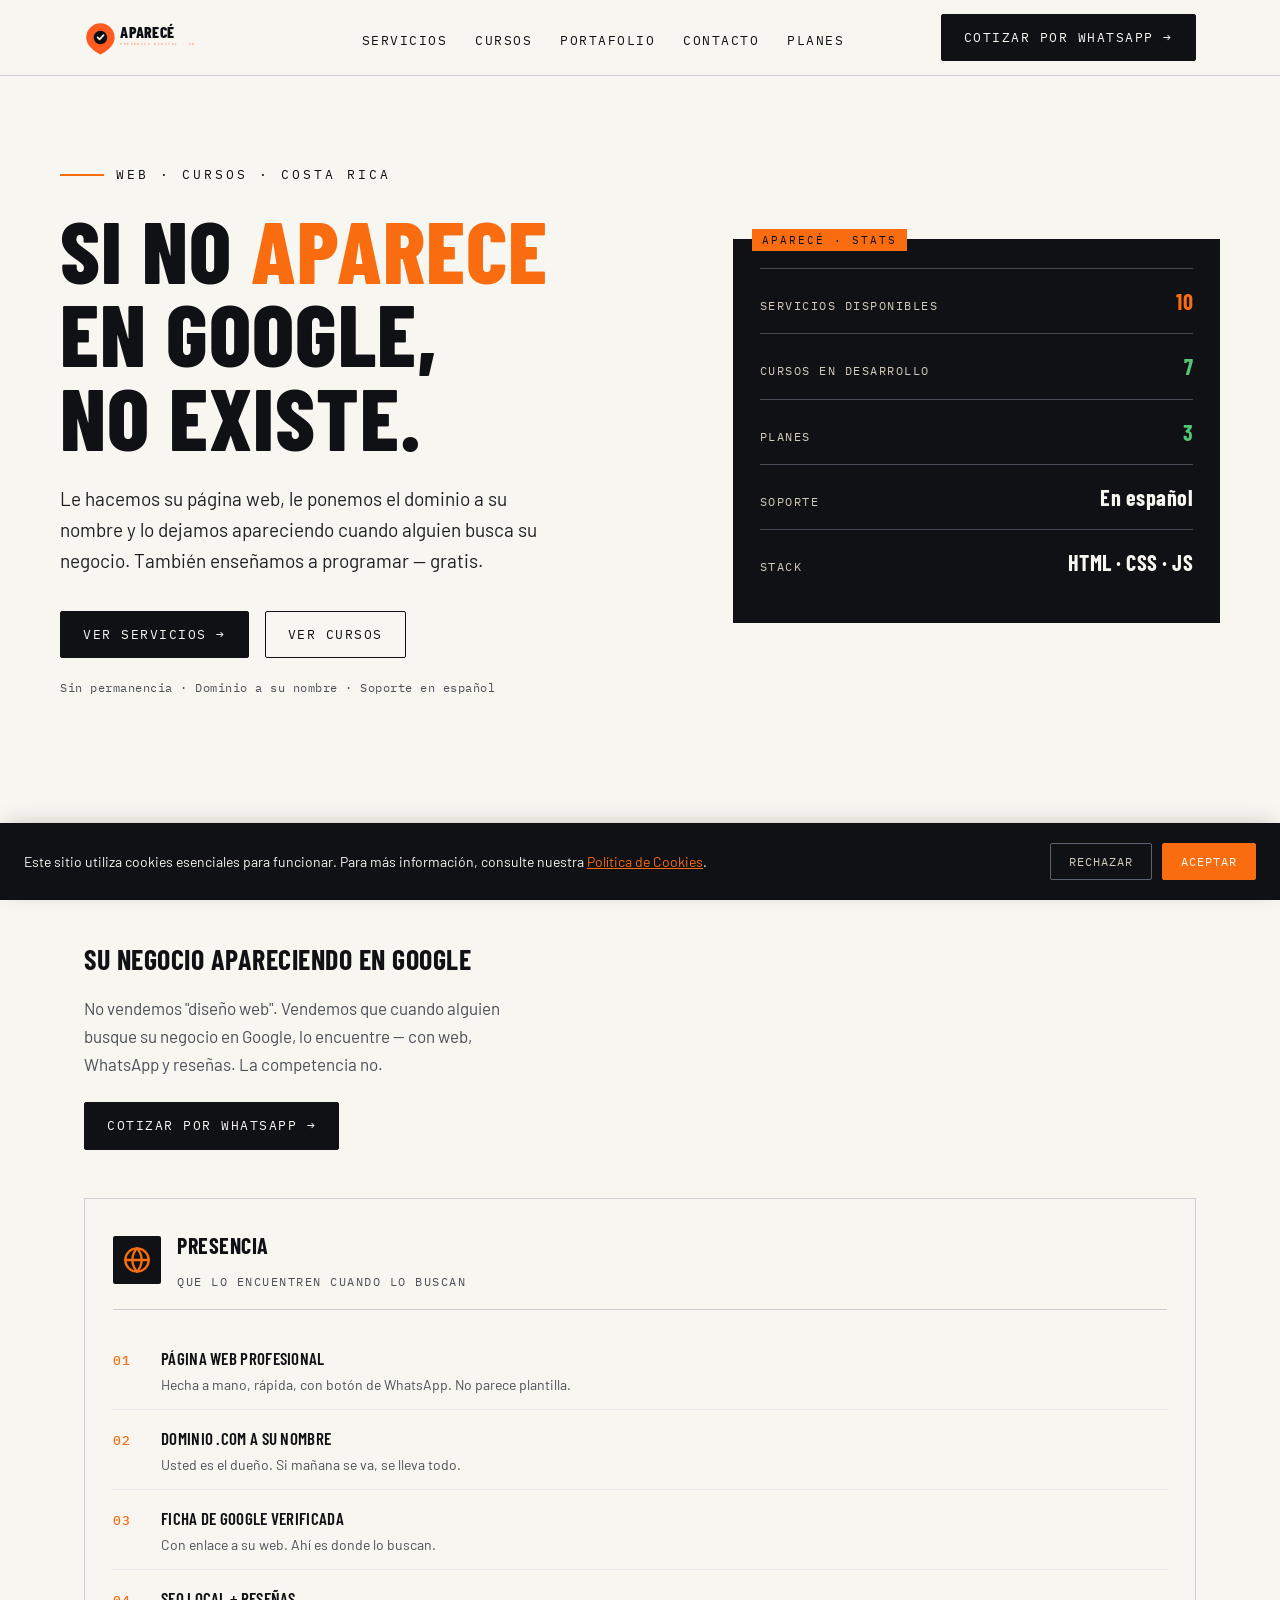
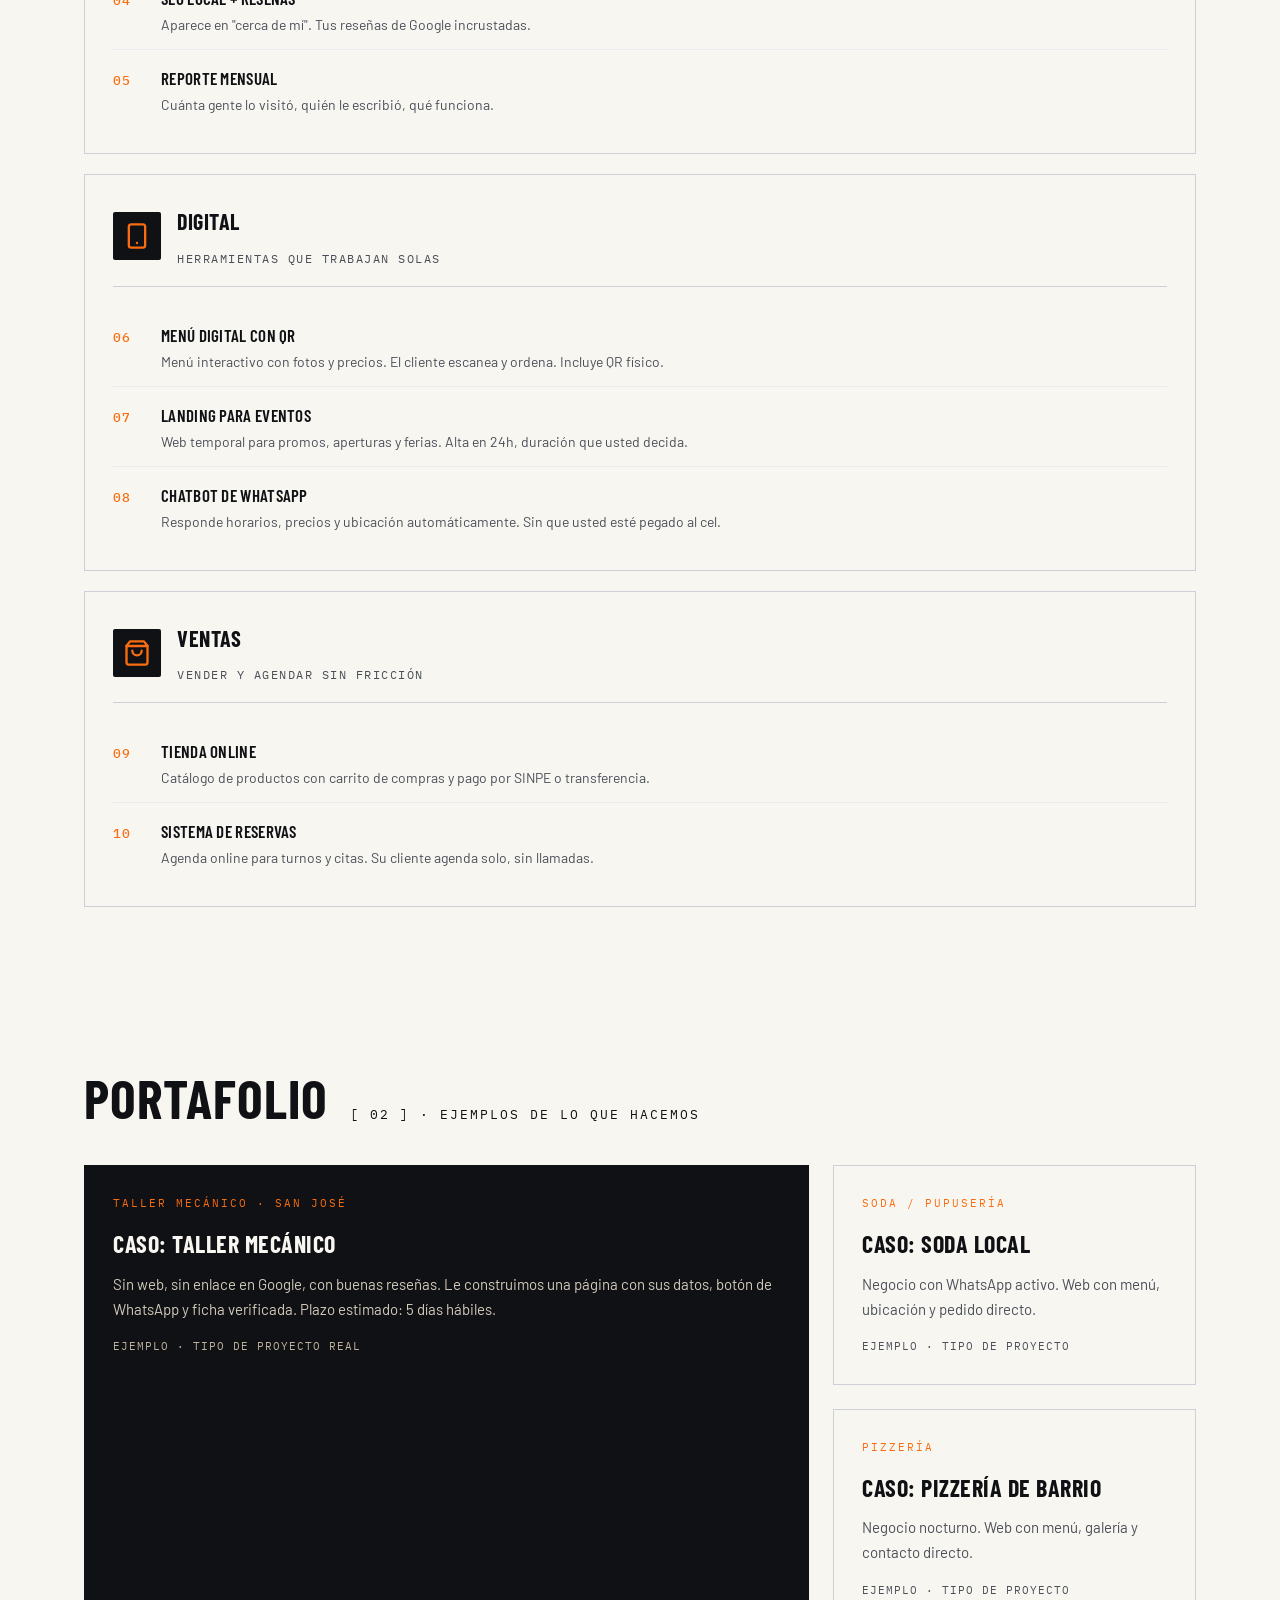
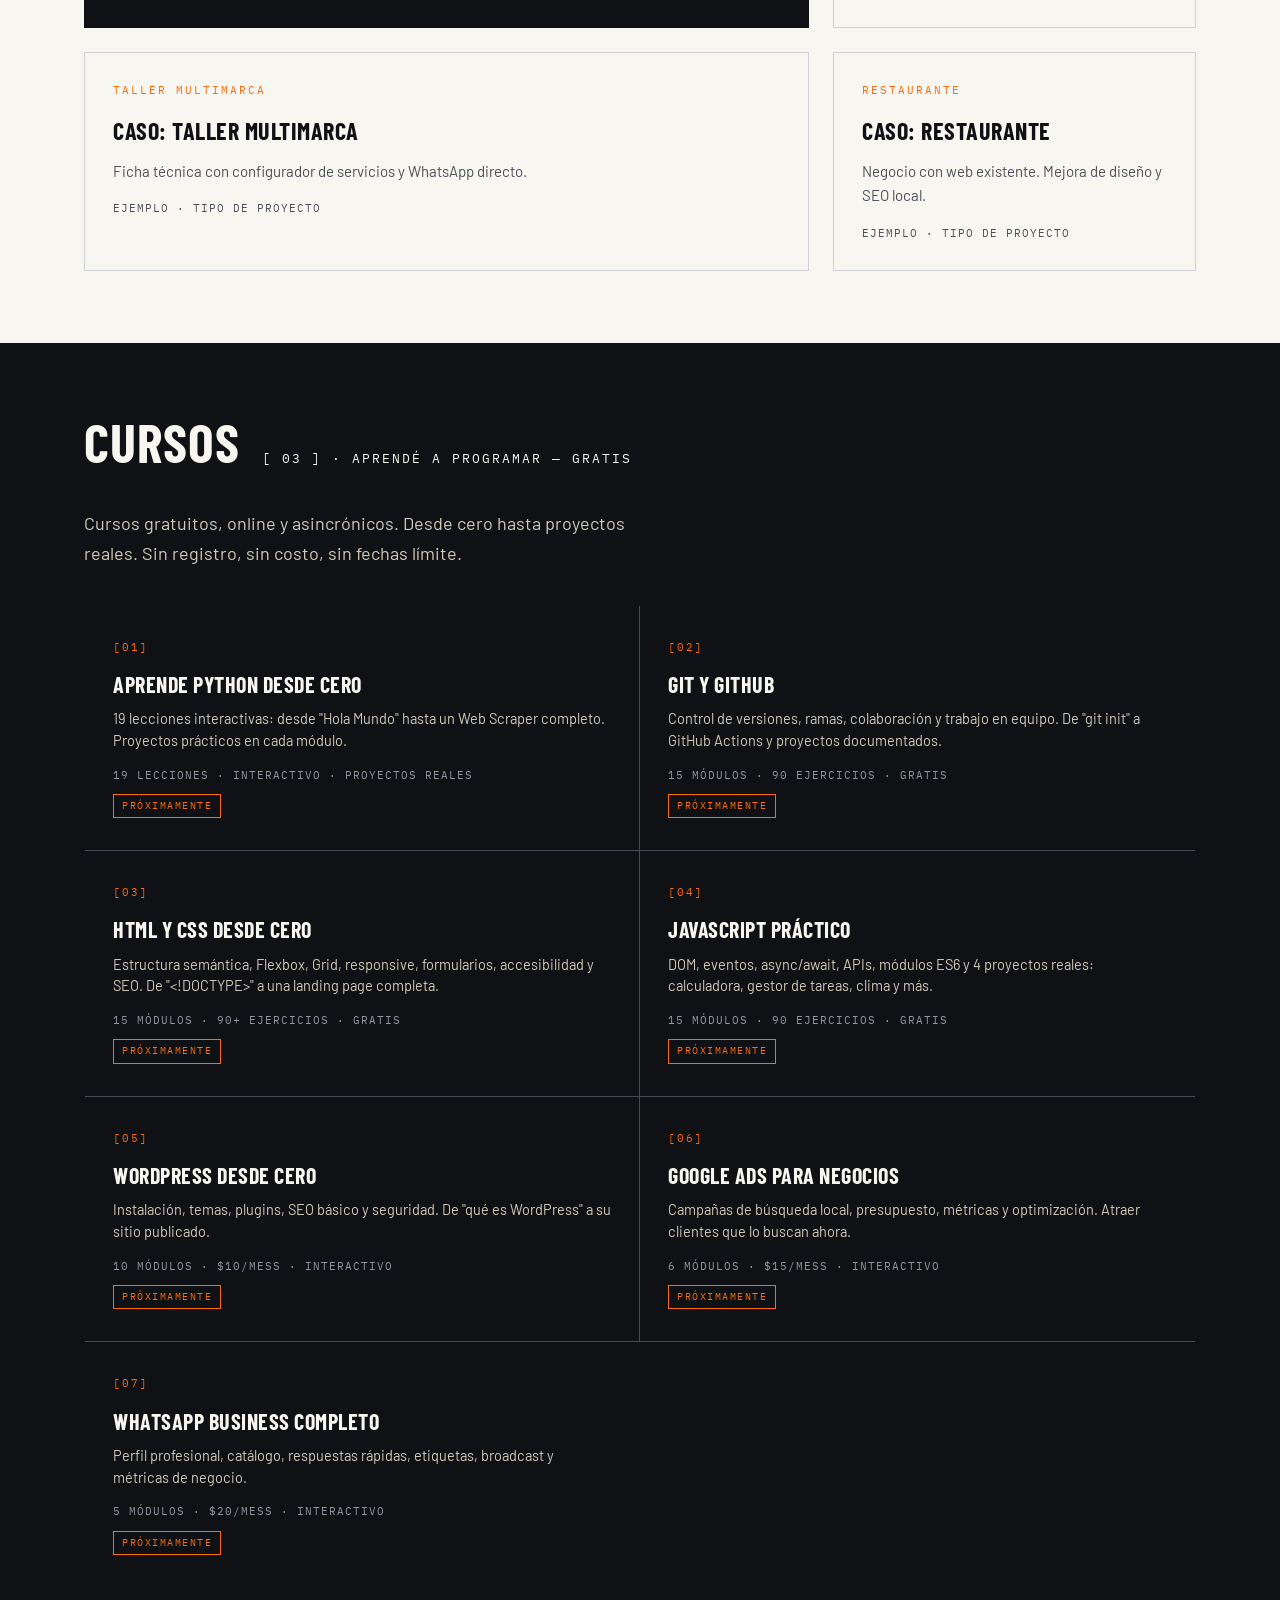
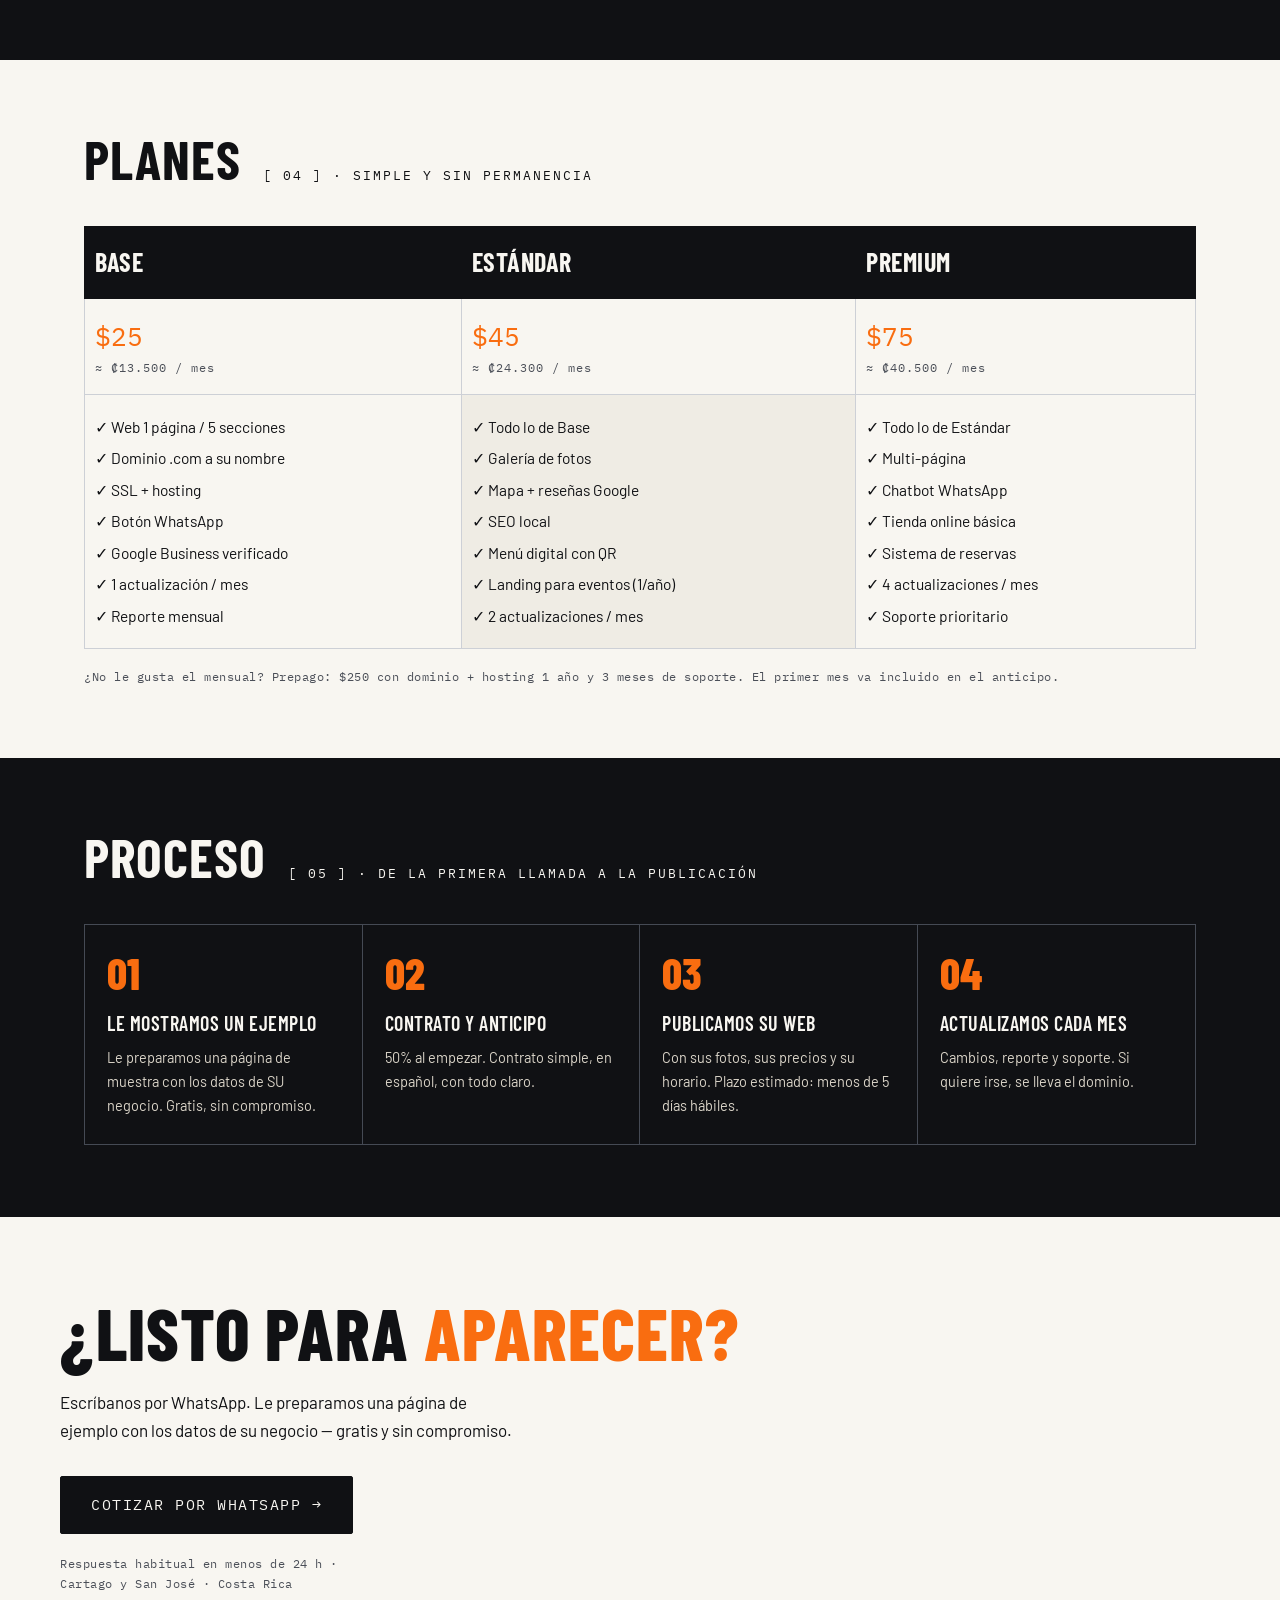
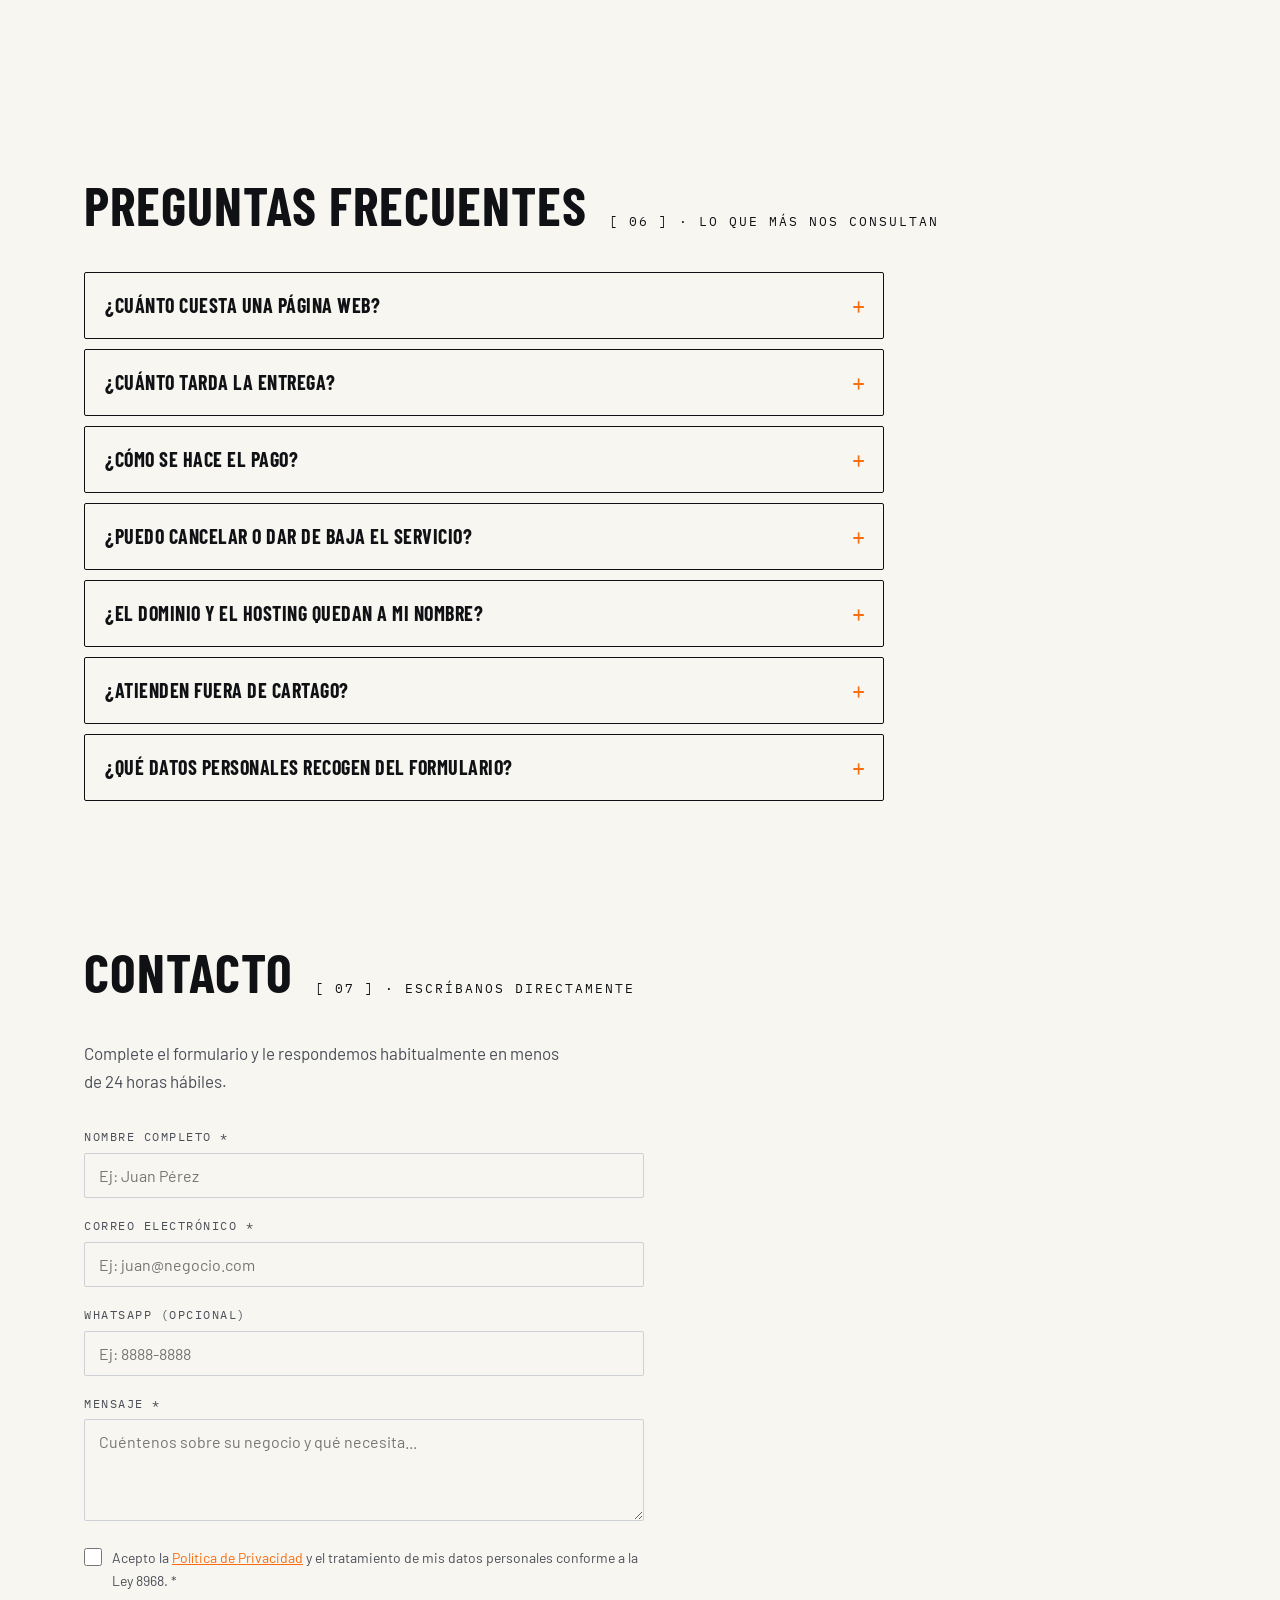
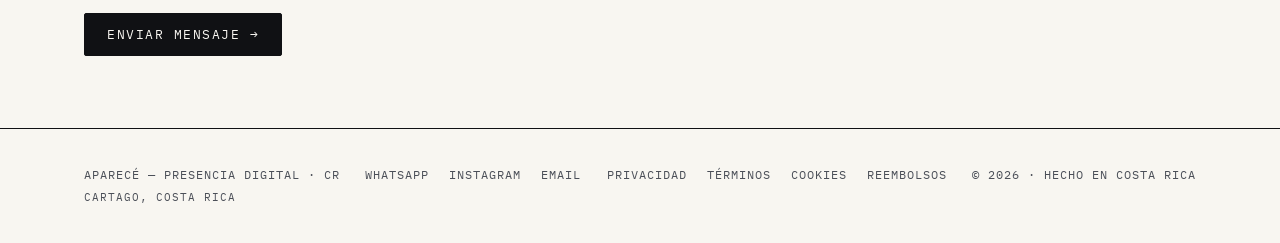
==== index.html @ 982fe3e5 "feat: fondos animados ShapeWaves (WebGPU) con texto de marca en hero, cursos y proceso" ====
<!DOCTYPE html>
<html lang="es">
<head>
  <meta charset="UTF-8">
  <meta name="viewport" content="width=device-width, initial-scale=1.0">
  <title>APARECÉ — Presencia Digital y Cursos · Costa Rica</title>

  <!-- SEO -->
  <meta name="description" content="Páginas web para negocios de Costa Rica y cursos gratuitos de programación. Si no aparece en Google, no existe.">
  <meta name="theme-color" content="#F6F1E7">
  <meta name="robots" content="index, follow">
  <link rel="canonical" href="https://sotonavarrojosue-creator.github.io/aparece-web/">

  <!-- Open Graph -->
  <meta property="og:type" content="website">
  <meta property="og:title" content="APARECÉ — Presencia Digital y Cursos · Costa Rica">
  <meta property="og:description" content="Páginas web para negocios de Costa Rica y cursos gratuitos de programación. Si no aparece en Google, no existe.">
  <meta property="og:url" content="https://sotonavarrojosue-creator.github.io/aparece-web/">
  <meta property="og:image" content="https://sotonavarrojosue-creator.github.io/aparece-web/img/og-image.png">
  <meta property="og:locale" content="es_CR">
  <meta property="og:site_name" content="APARECÉ">

  <!-- Twitter Card -->
  <meta name="twitter:card" content="summary_large_image">
  <meta name="twitter:site" content="@aparece_cr">
  <meta name="twitter:creator" content="@aparece_cr">
  <meta name="twitter:title" content="APARECÉ — Presencia Digital y Cursos · Costa Rica">
  <meta name="twitter:description" content="Páginas web para negocios de Costa Rica y cursos gratuitos de programación.">
  <meta name="twitter:image" content="https://sotonavarrojosue-creator.github.io/aparece-web/img/og-image.png">

  <!-- Favicon -->
  <link rel="icon" href="data:image/svg+xml,%3Csvg xmlns='http://www.w3.org/2000/svg' viewBox='0 0 64 64'%3E%3Cpath d='M32 2 C14.3 2 0 16.3 0 32 C0 56 32 62 32 62 C32 62 64 56 64 32 C64 16.3 49.7 2 32 2 Z' fill='%23FF5A1F'/%3E%3Ccircle cx='32' cy='32' r='16' fill='%230B0F14'/%3E%3Cpath d='M25 32 L30 37 L39 27' stroke='%23F6F1E7' stroke-width='4' fill='none' stroke-linecap='round' stroke-linejoin='round'/%3E%3C/svg%3E">

  <!-- Google Fonts -->
  <link rel="preconnect" href="https://fonts.googleapis.com">
  <link rel="preconnect" href="https://fonts.gstatic.com" crossorigin>
  <link href="https://fonts.googleapis.com/css2?family=Barlow+Condensed:wght@600;700;800&family=Barlow:wght@400;500;600&family=IBM+Plex+Mono:wght@400;500&display=swap" rel="stylesheet" media="print" onload="this.media='all'">

  <!-- Stylesheets -->
  <link rel="stylesheet" href="css/styles.css">
  <link rel="stylesheet" href="css/responsive.css">
  <link rel="stylesheet" href="css/shape-waves.css">
  <script type="importmap">
  {
    "imports": {
      "react": "https://esm.sh/react@18.3.1",
      "react/jsx-runtime": "https://esm.sh/react@18.3.1/jsx-runtime",
      "react-dom": "https://esm.sh/react-dom@18.3.1?external=react",
      "react-dom/client": "https://esm.sh/react-dom@18.3.1/client?external=react",
      "vgpu": "https://esm.sh/vgpu@0.5.0"
    }
  }
  </script>

  <!-- JSON-LD Structured Data -->
  <script type="application/ld+json">
  {
    "@context": "https://schema.org",
    "@type": "LocalBusiness",
    "name": "APARECÉ",
    "description": "Presencia digital para negocios de Costa Rica — páginas web, dominios, Google Business y cursos gratuitos de programación.",
    "url": "https://sotonavarrojosue-creator.github.io/aparece-web/",
    "telephone": "+50672169369",
    "email": "aparece.cr@gmail.com",
    "address": {
      "@type": "PostalAddress",
      "addressLocality": "Cartago",
      "addressRegion": "Cartago",
      "addressCountry": "CR"
    },
    "geo": {
      "@type": "GeoCoordinates",
      "latitude": 9.8642,
      "longitude": -83.9187
    },
    "areaServed": {
      "@type": "Country",
      "name": "Costa Rica"
    },
    "priceRange": "$25-$75",
    "sameAs": [
      "https://www.instagram.com/aparece_cr"
    ]
  }
  </script>
  <script type="application/ld+json">
  {
    "@context": "https://schema.org",
    "@type": "FAQPage",
    "mainEntity": [
      {
        "@type": "Question",
        "name": "¿Cuánto cuesta una página web?",
        "acceptedAnswer": { "@type": "Answer", "text": "Desde $25 (≈ ₡13.500) al mes en el plan Base. No hay costo de instalación ni permanencia." }
      },
      {
        "@type": "Question",
        "name": "¿Cuánto tarda la entrega?",
        "acceptedAnswer": { "@type": "Answer", "text": "El plazo estimado es de menos de 5 días hábiles desde que recibimos todo el contenido. El plazo final se acuerda por escrito en el contrato." }
      },
      {
        "@type": "Question",
        "name": "¿Cómo se hace el pago?",
        "acceptedAnswer": { "@type": "Answer", "text": "Anticipo del 50% al empezar y el resto al publicar. Aceptamos transferencia y SINPE Móvil." }
      },
      {
        "@type": "Question",
        "name": "¿Puedo cancelar o dar de baja el servicio?",
        "acceptedAnswer": { "@type": "Answer", "text": "Sí. Puede cancelar avisando con 15 días de anticipación. Si cancela dentro de los primeros 3 días hábiles y no se ha empezado el trabajo, no se cobra nada." }
      },
      {
        "@type": "Question",
        "name": "¿El dominio y el hosting quedan a mi nombre?",
        "acceptedAnswer": { "@type": "Answer", "text": "Sí. El dominio se registra a su nombre. Si cancela, se lleva el dominio con usted." }
      },
      {
        "@type": "Question",
        "name": "¿Atienden fuera de Cartago?",
        "acceptedAnswer": { "@type": "Answer", "text": "Sí. Trabajamos en toda Costa Rica de forma remota. Nos encontramos en Cartago y San José para reuniones presenciales." }
      },
      {
        "@type": "Question",
        "name": "¿Qué datos personales recogen del formulario?",
        "acceptedAnswer": { "@type": "Answer", "text": "Solo su nombre, correo y (opcionalmente) WhatsApp, para responderle. No compartimos sus datos con terceros." }
      }
    ]
  }
  </script>
</head>
<body id="top">

  <!-- Skip to content (accesibilidad) -->
  <a class="skip-link" href="#main-content">Saltar al contenido principal</a>

  <!-- Cookie Consent Banner -->
  <div class="cookie-banner" id="cookie-banner" role="dialog" aria-label="Aviso de cookies" hidden>
    <p>Este sitio utiliza cookies esenciales para funcionar. Para más información, consulte nuestra <a href="pages/cookie-policy.html">Política de Cookies</a>.</p>
    <div class="cookie-actions">
      <button class="cookie-btn reject" id="cookie-reject">Rechazar</button>
      <button class="cookie-btn accept" id="cookie-accept">Aceptar</button>
    </div>
  </div>

  <!-- ============================================================
       HEADER
       ============================================================ -->
  <header>
    <div class="wrap nav">
      <a class="brand" href="#top" aria-label="APARECÉ — inicio">
        <svg viewBox="0 0 640 120" role="img" aria-label="APARECÉ">
          <g transform="translate(8,8)">
            <path d="M50 0 C22.4 0 0 22.4 0 50 C0 87.5 50 110 50 110 C50 110 100 87.5 100 50 C100 22.4 77.6 0 50 0 Z" fill="#FF5A1F"/>
            <circle cx="50" cy="50" r="24" fill="#0B0F14"/>
            <path d="M40 50 L47 57 L61 42" stroke="#F6F1E7" stroke-width="6" fill="none" stroke-linecap="round" stroke-linejoin="round"/>
          </g>
          <text x="128" y="60" font-family="'Barlow Condensed','Arial Narrow',sans-serif" font-weight="800" font-size="56" letter-spacing="1" fill="#0B0F14">APARECÉ</text>
          <text x="128" y="84" font-family="'IBM Plex Mono',monospace" font-size="12" letter-spacing="5" fill="#FF5A1F">PRESENCIA DIGITAL · CR</text>
        </svg>
      </a>

      <!-- Hamburger (móvil) -->
      <button class="hamburger" aria-label="Abrir menú" aria-expanded="false">
        <span></span><span></span><span></span>
      </button>

      <nav aria-label="Principal">
        <ul class="nav-links">
          <li><a href="#servicios">Servicios</a></li>
          <li><a href="#cursos">Cursos</a></li>
          <li><a href="#portafolio">Portafolio</a></li>
          <li><a href="#contacto">Contacto</a></li>
          <li><a href="#planes">Planes</a></li>
        </ul>
      </nav>
      <a class="btn" href="https://wa.me/50672169369?text=Hola%2C%20quiero%20informaci%C3%B3n%20sobre%20los%20servicios%20de%20APAREC%C3%89">Cotizar por WhatsApp →</a>
    </div>
  </header>

  <main id="main-content">

    <!-- ============================================================
         HERO
         ============================================================ -->
    <section class="hero wrap">
      <div class="sw-bg" data-shape-waves data-text="APARECÉ" data-theme="light" aria-hidden="true"></div>
      <div class="hero-grid">
        <div>
          <div class="kicker">
            <span class="kicker-line"></span>
            <span class="mono kicker-txt">WEB · CURSOS · COSTA RICA</span>
          </div>
          <h1 class="reveal">Si no <em>aparece</em> en Google, no existe.</h1>
          <p class="lead rise d-1">Le hacemos su página web, le ponemos el dominio a su nombre y lo dejamos apareciendo cuando alguien busca su negocio. También enseñamos a programar — gratis.</p>
          <div class="hero-ctas rise d-2">
            <a class="btn" href="#servicios">Ver servicios →</a>
            <a class="btn ghost" href="#cursos">Ver cursos</a>
          </div>
          <p class="hero-note rise d-3">Sin permanencia · Dominio a su nombre · Soporte en español</p>
        </div>
        <aside class="panel slide-in d-2" aria-label="Datos de APARECÉ">
          <div class="panel-row">
            <span>Servicios disponibles</span>
            <span class="accent">10</span>
          </div>
          <div class="panel-row">
            <span>Cursos en desarrollo</span>
            <span class="ok">7</span>
          </div>
          <div class="panel-row">
            <span>Planes</span>
            <span class="ok">3</span>
          </div>
          <div class="panel-row">
            <span>Soporte</span>
            <span>En español</span>
          </div>
          <div class="panel-row">
            <span>Stack</span>
            <span>HTML · CSS · JS</span>
          </div>
        </aside>
      </div>
    </section>

    <!-- ============================================================
         SERVICIOS
         ============================================================ -->
    <section class="sec" id="servicios">
      <div class="wrap">
        <div class="sec-head" data-reveal>
          <h2>Servicios</h2>
          <span class="mono">[ 01 ] · PRESENCIA DIGITAL PARA NEGOCIOS</span>
        </div>
        <div class="svc-intro" data-reveal>
          <h3>Su negocio apareciendo en Google</h3>
          <p>No vendemos "diseño web". Vendemos que cuando alguien busque su negocio en Google, lo encuentre — con web, WhatsApp y reseñas. La competencia no.</p>
          <a class="btn svc-cta" href="https://wa.me/50672169369?text=Hola%2C%20quiero%20una%20p%C3%A1gina%20web%20para%20mi%20negocio">Cotizar por WhatsApp →</a>
        </div>

        <!-- Categoría: Presencia -->
        <div class="svc-cat" data-reveal style="--rd:.08s">
          <div class="svc-cat-head">
            <span class="svc-cat-icon">
              <svg width="28" height="28" viewBox="0 0 24 24" fill="none" stroke="currentColor" stroke-width="2" stroke-linecap="round" stroke-linejoin="round"><circle cx="12" cy="12" r="10"/><path d="M2 12h20"/><path d="M12 2a15.3 15.3 0 0 1 4 10 15.3 15.3 0 0 1-4 10 15.3 15.3 0 0 1-4-10 15.3 15.3 0 0 1 4-10z"/></svg>
            </span>
            <div>
              <h4>Presencia</h4>
              <span class="svc-cat-desc">Que lo encuentren cuando lo buscan</span>
            </div>
          </div>
          <div class="svc-cat-items">
            <div class="svc-item">
              <span class="svc-item-num">01</span>
              <div>
                <h5>Página web profesional</h5>
                <p>Hecha a mano, rápida, con botón de WhatsApp. No parece plantilla.</p>
              </div>
            </div>
            <div class="svc-item">
              <span class="svc-item-num">02</span>
              <div>
                <h5>Dominio .com a su nombre</h5>
                <p>Usted es el dueño. Si mañana se va, se lleva todo.</p>
              </div>
            </div>
            <div class="svc-item">
              <span class="svc-item-num">03</span>
              <div>
                <h5>Ficha de Google verificada</h5>
                <p>Con enlace a su web. Ahí es donde lo buscan.</p>
              </div>
            </div>
            <div class="svc-item">
              <span class="svc-item-num">04</span>
              <div>
                <h5>SEO local + reseñas</h5>
                <p>Aparece en "cerca de mí". Tus reseñas de Google incrustadas.</p>
              </div>
            </div>
            <div class="svc-item">
              <span class="svc-item-num">05</span>
              <div>
                <h5>Reporte mensual</h5>
                <p>Cuánta gente lo visitó, quién le escribió, qué funciona.</p>
              </div>
            </div>
          </div>
        </div>

        <!-- Categoría: Digital -->
        <div class="svc-cat" data-reveal style="--rd:.16s">
          <div class="svc-cat-head">
            <span class="svc-cat-icon">
              <svg width="28" height="28" viewBox="0 0 24 24" fill="none" stroke="currentColor" stroke-width="2" stroke-linecap="round" stroke-linejoin="round"><rect x="5" y="2" width="14" height="20" rx="2" ry="2"/><path d="M12 18h.01"/></svg>
            </span>
            <div>
              <h4>Digital</h4>
              <span class="svc-cat-desc">Herramientas que trabajan solas</span>
            </div>
          </div>
          <div class="svc-cat-items">
            <div class="svc-item">
              <span class="svc-item-num">06</span>
              <div>
                <h5>Menú digital con QR</h5>
                <p>Menú interactivo con fotos y precios. El cliente escanea y ordena. Incluye QR físico.</p>
              </div>
            </div>
            <div class="svc-item">
              <span class="svc-item-num">07</span>
              <div>
                <h5>Landing para eventos</h5>
                <p>Web temporal para promos, aperturas y ferias. Alta en 24h, duración que usted decida.</p>
              </div>
            </div>
            <div class="svc-item">
              <span class="svc-item-num">08</span>
              <div>
                <h5>Chatbot de WhatsApp</h5>
                <p>Responde horarios, precios y ubicación automáticamente. Sin que usted esté pegado al cel.</p>
              </div>
            </div>
          </div>
        </div>

        <!-- Categoría: Ventas -->
        <div class="svc-cat" data-reveal style="--rd:.24s">
          <div class="svc-cat-head">
            <span class="svc-cat-icon">
              <svg width="28" height="28" viewBox="0 0 24 24" fill="none" stroke="currentColor" stroke-width="2" stroke-linecap="round" stroke-linejoin="round"><path d="M6 2L3 6v14a2 2 0 002 2h14a2 2 0 002-2V6l-3-4z"/><line x1="3" y1="6" x2="21" y2="6"/><path d="M16 10a4 4 0 01-8 0"/></svg>
            </span>
            <div>
              <h4>Ventas</h4>
              <span class="svc-cat-desc">Vender y agendar sin fricción</span>
            </div>
          </div>
          <div class="svc-cat-items">
            <div class="svc-item">
              <span class="svc-item-num">09</span>
              <div>
                <h5>Tienda online</h5>
                <p>Catálogo de productos con carrito de compras y pago por SINPE o transferencia.</p>
              </div>
            </div>
            <div class="svc-item">
              <span class="svc-item-num">10</span>
              <div>
                <h5>Sistema de reservas</h5>
                <p>Agenda online para turnos y citas. Su cliente agenda solo, sin llamadas.</p>
              </div>
            </div>
          </div>
        </div>

      </div>
    </section>

    <!-- ============================================================
         PORTAFOLIO
         ============================================================ -->
    <section class="sec" id="portafolio">
      <div class="wrap">
        <div class="sec-head" data-reveal>
          <h2>Portafolio</h2>
          <span class="mono">[ 02 ] · EJEMPLOS DE LO QUE HACEMOS</span>
        </div>
        <div class="portfolio-grid">
          <div class="port-card featured" data-reveal>
            <div class="tag">Taller mecánico · San José</div>
            <h3>Caso: Taller mecánico</h3>
            <p>Sin web, sin enlace en Google, con buenas reseñas. Le construimos una página con sus datos, botón de WhatsApp y ficha verificada. Plazo estimado: 5 días hábiles.</p>
            <div class="meta">EJEMPLO · TIPO DE PROYECTO REAL</div>
          </div>
          <div class="port-card" data-reveal style="--rd:.08s">
            <div class="tag">Soda / pupusería</div>
            <h3>Caso: Soda local</h3>
            <p>Negocio con WhatsApp activo. Web con menú, ubicación y pedido directo.</p>
            <div class="meta">EJEMPLO · TIPO DE PROYECTO</div>
          </div>
          <div class="port-card" data-reveal style="--rd:.16s">
            <div class="tag">Pizzería</div>
            <h3>Caso: Pizzería de barrio</h3>
            <p>Negocio nocturno. Web con menú, galería y contacto directo.</p>
            <div class="meta">EJEMPLO · TIPO DE PROYECTO</div>
          </div>
          <div class="port-card" data-reveal style="--rd:.24s">
            <div class="tag">Taller multimarca</div>
            <h3>Caso: Taller multimarca</h3>
            <p>Ficha técnica con configurador de servicios y WhatsApp directo.</p>
            <div class="meta">EJEMPLO · TIPO DE PROYECTO</div>
          </div>
          <div class="port-card" data-reveal style="--rd:.32s">
            <div class="tag">Restaurante</div>
            <h3>Caso: Restaurante</h3>
            <p>Negocio con web existente. Mejora de diseño y SEO local.</p>
            <div class="meta">EJEMPLO · TIPO DE PROYECTO</div>
          </div>
        </div>
      </div>
    </section>

    <!-- ============================================================
         CURSOS
         ============================================================ -->
    <section class="sec dark" id="cursos">
      <div class="sw-bg" data-shape-waves data-text="CURSOS" data-theme="dark" aria-hidden="true"></div>
      <div class="wrap">
        <div class="sec-head" data-reveal>
          <h2>Cursos</h2>
          <span class="mono">[ 03 ] · APRENDÉ A PROGRAMAR — GRATIS</span>
        </div>
        <p class="courses-intro" data-reveal>Cursos gratuitos, online y asincrónicos. Desde cero hasta proyectos reales. Sin registro, sin costo, sin fechas límite.</p>
        <div class="courses-grid">
          <!-- Cursos gratuitos (próximamente) -->
          <div class="course course-locked" data-reveal style="--rd:.05s">
            <div class="course-num">[01]</div>
            <h3>Aprende Python desde cero</h3>
            <p>19 lecciones interactivas: desde "Hola Mundo" hasta un Web Scraper completo. Proyectos prácticos en cada módulo.</p>
            <div class="course-meta">19 LECCIONES · INTERACTIVO · PROYECTOS REALES</div>
            <span class="course-tag">Próximamente</span>
          </div>
          <div class="course course-locked" data-reveal style="--rd:.12s">
            <div class="course-num">[02]</div>
            <h3>Git y GitHub</h3>
            <p>Control de versiones, ramas, colaboración y trabajo en equipo. De "git init" a GitHub Actions y proyectos documentados.</p>
            <div class="course-meta">15 MÓDULOS · 90 EJERCICIOS · GRATIS</div>
            <span class="course-tag">Próximamente</span>
          </div>
          <div class="course course-locked" data-reveal style="--rd:.19s">
            <div class="course-num">[03]</div>
            <h3>HTML y CSS desde cero</h3>
            <p>Estructura semántica, Flexbox, Grid, responsive, formularios, accesibilidad y SEO. De "&lt;!DOCTYPE&gt;" a una landing page completa.</p>
            <div class="course-meta">15 MÓDULOS · 90+ EJERCICIOS · GRATIS</div>
            <span class="course-tag">Próximamente</span>
          </div>
          <div class="course course-locked" data-reveal style="--rd:.26s">
            <div class="course-num">[04]</div>
            <h3>JavaScript práctico</h3>
            <p>DOM, eventos, async/await, APIs, módulos ES6 y 4 proyectos reales: calculadora, gestor de tareas, clima y más.</p>
            <div class="course-meta">15 MÓDULOS · 90 EJERCICIOS · GRATIS</div>
            <span class="course-tag">Próximamente</span>
          </div>
          <!-- Cursos de pago (próximamente) -->
          <a class="course course-link" data-reveal style="--rd:.33s" href="#planes">
            <div class="course-num">[05]</div>
            <h3>WordPress desde cero</h3>
            <p>Instalación, temas, plugins, SEO básico y seguridad. De "qué es WordPress" a su sitio publicado.</p>
            <div class="course-meta">10 MÓDULOS · $10/MESS · INTERACTIVO</div>
            <span class="course-tag">Próximamente</span>
          </a>
          <a class="course course-link" data-reveal style="--rd:.4s" href="#planes">
            <div class="course-num">[06]</div>
            <h3>Google Ads para negocios</h3>
            <p>Campañas de búsqueda local, presupuesto, métricas y optimización. Atraer clientes que lo buscan ahora.</p>
            <div class="course-meta">6 MÓDULOS · $15/MESS · INTERACTIVO</div>
            <span class="course-tag">Próximamente</span>
          </a>
          <a class="course course-link course-link-last" data-reveal style="--rd:.47s" href="#planes">
            <div class="course-num">[07]</div>
            <h3>WhatsApp Business completo</h3>
            <p>Perfil profesional, catálogo, respuestas rápidas, etiquetas, broadcast y métricas de negocio.</p>
            <div class="course-meta">5 MÓDULOS · $20/MESS · INTERACTIVO</div>
            <span class="course-tag">Próximamente</span>
          </a>
        </div>
      </div>
    </section>

    <!-- ============================================================
         PLANES
         ============================================================ -->
    <section class="sec" id="planes">
      <div class="wrap">
        <div class="sec-head" data-reveal>
          <h2>Planes</h2>
          <span class="mono">[ 04 ] · SIMPLE Y SIN PERMANENCIA</span>
        </div>
        <table class="price-table" data-reveal style="--rd:.1s">
          <thead>
            <tr>
              <th scope="col">Base</th>
              <th scope="col">Estándar</th>
              <th scope="col">Premium</th>
            </tr>
          </thead>
          <tbody>
            <tr>
              <td><span class="plan-price">$25<small>≈ ₡13.500 / mes</small></span></td>
              <td><span class="plan-price">$45<small>≈ ₡24.300 / mes</small></span></td>
              <td><span class="plan-price">$75<small>≈ ₡40.500 / mes</small></span></td>
            </tr>
            <tr>
              <td>
                <ul>
                  <li>✓ Web 1 página / 5 secciones</li>
                  <li>✓ Dominio .com a su nombre</li>
                  <li>✓ SSL + hosting</li>
                  <li>✓ Botón WhatsApp</li>
                  <li>✓ Google Business verificado</li>
                  <li>✓ 1 actualización / mes</li>
                  <li>✓ Reporte mensual</li>
                </ul>
              </td>
              <td class="featured">
                <ul>
                  <li>✓ Todo lo de Base</li>
                  <li>✓ Galería de fotos</li>
                  <li>✓ Mapa + reseñas Google</li>
                  <li>✓ SEO local</li>
                  <li>✓ Menú digital con QR</li>
                  <li>✓ Landing para eventos (1/año)</li>
                  <li>✓ 2 actualizaciones / mes</li>
                </ul>
              </td>
              <td>
                <ul>
                  <li>✓ Todo lo de Estándar</li>
                  <li>✓ Multi-página</li>
                  <li>✓ Chatbot WhatsApp</li>
                  <li>✓ Tienda online básica</li>
                  <li>✓ Sistema de reservas</li>
                  <li>✓ 4 actualizaciones / mes</li>
                  <li>✓ Soporte prioritario</li>
                </ul>
              </td>
            </tr>
          </tbody>
        </table>
        <p class="price-note">¿No le gusta el mensual? Prepago: $250 con dominio + hosting 1 año y 3 meses de soporte. El primer mes va incluido en el anticipo.</p>
      </div>
    </section>

    <!-- ============================================================
         PROCESO
         ============================================================ -->
    <section class="sec dark" id="proceso">
      <div class="sw-bg" data-shape-waves data-text="PROCESO" data-theme="dark" aria-hidden="true"></div>
      <div class="wrap">
        <div class="sec-head" data-reveal>
          <h2>Proceso</h2>
          <span class="mono">[ 05 ] · DE LA PRIMERA LLAMADA A LA PUBLICACIÓN</span>
        </div>
        <div class="steps">
          <div class="step" data-reveal>
            <div class="step-num">01</div>
            <h3>Le mostramos un ejemplo</h3>
            <p>Le preparamos una página de muestra con los datos de SU negocio. Gratis, sin compromiso.</p>
          </div>
          <div class="step" data-reveal style="--rd:.1s">
            <div class="step-num">02</div>
            <h3>Contrato y anticipo</h3>
            <p>50% al empezar. Contrato simple, en español, con todo claro.</p>
          </div>
          <div class="step" data-reveal style="--rd:.2s">
            <div class="step-num">03</div>
            <h3>Publicamos su web</h3>
            <p>Con sus fotos, sus precios y su horario. Plazo estimado: menos de 5 días hábiles.</p>
          </div>
          <div class="step" data-reveal style="--rd:.3s">
            <div class="step-num">04</div>
            <h3>Actualizamos cada mes</h3>
            <p>Cambios, reporte y soporte. Si quiere irse, se lleva el dominio.</p>
          </div>
        </div>
      </div>
    </section>

    <!-- ============================================================
         CTA FINAL
         ============================================================ -->
    <section class="cta-final wrap" data-reveal>
      <h2>¿Listo para <em>aparecer?</em></h2>
      <p>Escríbanos por WhatsApp. Le preparamos una página de ejemplo con los datos de su negocio — gratis y sin compromiso.</p>
      <a class="btn btn-big" href="https://wa.me/50672169369?text=Hola%2C%20quiero%20una%20p%C3%A1gina%20web%20para%20mi%20negocio">Cotizar por WhatsApp →</a>
      <p class="hero-note">Respuesta habitual en menos de 24 h · Cartago y San José · Costa Rica</p>
    </section>

    <!-- ============================================================
         PREGUNTAS FRECUENTES
         ============================================================ -->
    <section class="sec" id="faq">
      <div class="wrap">
        <div class="sec-head" data-reveal>
          <h2>Preguntas frecuentes</h2>
          <span class="mono">[ 06 ] · LO QUE MÁS NOS CONSULTAN</span>
        </div>
        <div class="faq-list" data-reveal style="--rd:.1s">
          <details class="faq-item">
            <summary>¿Cuánto cuesta una página web?</summary>
            <p>Desde $25 (≈ ₡13.500) al mes en el plan Base. No hay costo de instalación ni permanencia. Vea todos los detalles en <a href="#planes">Planes</a>.</p>
          </details>
          <details class="faq-item">
            <summary>¿Cuánto tarda la entrega?</summary>
            <p>El plazo estimado es de menos de 5 días hábiles desde que recibimos todo el contenido (textos, fotos y datos del negocio). El plazo final se acuerda por escrito en el contrato.</p>
          </details>
          <details class="faq-item">
            <summary>¿Cómo se hace el pago?</summary>
            <p>Se cobra un anticipo del 50% al empezar y el resto al publicar. Aceptamos transferencia y SINPE Móvil. El comprobante se envía por correo o WhatsApp.</p>
          </details>
          <details class="faq-item">
            <summary>¿Puedo cancelar o dar de baja el servicio?</summary>
            <p>Sí. Puede cancelar en cualquier momento avisando con 15 días de anticipación. Si cancela dentro de los primeros 3 días hábiles y aún no hemos empezado el trabajo, no se cobra nada. Más información en la <a href="pages/refund-policy.html">Política de Reembolsos</a>.</p>
          </details>
          <details class="faq-item">
            <summary>¿El dominio y el hosting quedan a mi nombre?</summary>
            <p>Sí. El dominio se registra a su nombre y usted es el propietario. Si cancela, se lleva el dominio con usted.</p>
          </details>
          <details class="faq-item">
            <summary>¿Atienden fuera de Cartago?</summary>
            <p>Sí. Trabajamos en toda Costa Rica de forma remota. Nos encontramos en Cartago y San José para reuniones presenciales.</p>
          </details>
          <details class="faq-item">
            <summary>¿Qué datos personales recogen del formulario?</summary>
            <p>Solo su nombre, correo y (opcionalmente) WhatsApp, para responderle. No compartimos sus datos con terceros. Consulte la <a href="pages/privacy-policy.html">Política de Privacidad</a>.</p>
          </details>
        </div>
      </div>
    </section>

    <!-- ============================================================
         FORMULARIO DE CONTACTO
         ============================================================ -->
    <section class="sec" id="contacto">
      <div class="wrap">
        <div class="sec-head" data-reveal>
          <h2>Contacto</h2>
          <span class="mono">[ 07 ] · ESCRÍBANOS DIRECTAMENTE</span>
        </div>
        <p class="form-intro" data-reveal>Complete el formulario y le respondemos habitualmente en menos de 24 horas hábiles.</p>
        <form class="contact-form" id="contact-form" action="mailto:aparece.cr@gmail.com" method="post" enctype="text/plain" data-reveal style="--rd:.1s" novalidate>
          <div class="form-group">
            <label for="cf-name">Nombre completo *</label>
            <input type="text" id="cf-name" name="name" required autocomplete="name" placeholder="Ej: Juan Pérez">
            <span class="form-error">Por favor ingrese su nombre.</span>
          </div>
          <div class="form-group">
            <label for="cf-email">Correo electrónico *</label>
            <input type="email" id="cf-email" name="email" required autocomplete="email" placeholder="Ej: juan@negocio.com">
            <span class="form-error">Por favor ingrese un correo válido.</span>
          </div>
          <div class="form-group">
            <label for="cf-phone">WhatsApp (opcional)</label>
            <input type="tel" id="cf-phone" name="phone" autocomplete="tel" placeholder="Ej: 8888-8888">
          </div>
          <div class="form-group">
            <label for="cf-message">Mensaje *</label>
            <textarea id="cf-message" name="message" required rows="4" placeholder="Cuéntenos sobre su negocio y qué necesita..."></textarea>
            <span class="form-error">Por favor escriba su mensaje.</span>
          </div>
          <div class="form-consent" id="cf-consent-group">
            <input type="checkbox" id="cf-consent" name="consent" required>
            <label for="cf-consent">Acepto la <a href="pages/privacy-policy.html">Política de Privacidad</a> y el tratamiento de mis datos personales conforme a la Ley 8968. *</label>
            <span class="form-error" id="cf-consent-error">Debe aceptar la política de privacidad para continuar.</span>
          </div>
          <button class="btn" type="submit">Enviar mensaje →</button>
          <p class="form-success" id="form-success">✓ Listo. Se abrió su aplicación de correo con el mensaje. Si no se abrió, escríbanos por WhatsApp.</p>
        </form>
      </div>
    </section>

  </main>

  <!-- ============================================================
       FOOTER
       ============================================================ -->
  <footer>
    <div class="wrap foot">
      <div>
        <span>APARECÉ — Presencia Digital · CR</span>
        <span class="foot-sub">Cartago, Costa Rica</span>
      </div>
      <div class="foot-links">
        <a href="https://wa.me/50672169369">WhatsApp</a>
        <a href="https://www.instagram.com/aparece_cr" target="_blank" rel="noopener noreferrer">Instagram</a>
        <a href="mailto:aparece.cr@gmail.com">Email</a>
      </div>
      <div class="foot-links">
        <a href="pages/privacy-policy.html">Privacidad</a>
        <a href="pages/terms-conditions.html">Términos</a>
        <a href="pages/cookie-policy.html">Cookies</a>
        <a href="pages/refund-policy.html">Reembolsos</a>
      </div>
      <span>© 2026 · Hecho en Costa Rica</span>
    </div>
  </footer>

  <!-- JavaScript -->
  <script src="js/main.js" defer></script>
  <script type="module" src="js/shape-waves-bg.js" defer></script>

</body>
</html>
---- css/styles.css ----
/* ============================================================
   APARECÉ — Presencia Digital · Costa Rica
   Estilos principales
   ============================================================ */

/* --- Variables globales --- */
:root {
  --carbono:     hsl(220 12% 7%);
  --carbono-2:   hsl(220 10% 13%);
  --carbono-3:   hsl(220 10% 18%);
  --papel:       hsl(40 33% 96%);
  --papel-2:     hsl(40 26% 90%);
  --naranja:     hsl(24 95% 52%);
  --naranja-osc: hsl(24 90% 42%);
  --gris:        hsl(220 8% 32%);
  --gris-claro:  hsl(220 8% 60%);
  --hairline:    hsl(220 10% 82%);
  --verde:       hsl(140 45% 48%);
  --disp: 'Barlow Condensed', 'Arial Narrow', sans-serif;
  --body: 'Barlow', 'Helvetica Neue', sans-serif;
  --mono: 'IBM Plex Mono', 'Courier New', monospace;
  --r-btn: 2px;
  --ease: cubic-bezier(0.22, 1, 0.36, 1);
}

/* --- Reset --- */
*, *::before, *::after { margin: 0; padding: 0; box-sizing: border-box; }
html { scroll-behavior: smooth; }
body {
  font-family: var(--body);
  background: var(--papel);
  color: var(--carbono);
  font-size: 17px;
  line-height: 1.65;
  -webkit-font-smoothing: antialiased;
  -moz-osx-font-smoothing: grayscale;
}
::selection { background: var(--naranja); color: var(--papel); }
:focus-visible { outline: 3px solid var(--naranja); outline-offset: 2px; }
img { max-width: 100%; display: block; }
a { color: inherit; }

/* --- Utilidades --- */
.wrap { max-width: 1160px; margin-inline: auto; padding-inline: 24px; }
.mono { font-family: var(--mono); }
.disp { font-family: var(--disp); }
.idx  { font-family: var(--mono); font-size: 13px; letter-spacing: 2px; color: var(--naranja); }
.lbl  { font-family: var(--mono); font-size: 12px; letter-spacing: 3px; text-transform: uppercase; color: var(--gris); }

/* ============================================================
   HEADER
   ============================================================ */
header {
  position: sticky; top: 0; z-index: 50;
  background: color-mix(in srgb, var(--papel) 88%, transparent);
  backdrop-filter: blur(8px);
  -webkit-backdrop-filter: blur(8px);
  border-bottom: 1px solid var(--hairline);
  transition: box-shadow .3s var(--ease);
}
header.is-scrolled { box-shadow: 0 8px 24px -12px hsl(220 20% 10% / .25); }

.nav {
  display: flex; align-items: center; justify-content: space-between;
  gap: 24px; padding-block: 14px;
}

.brand { display: flex; align-items: center; gap: 10px; text-decoration: none; }
.brand svg { height: 34px; }

/* --- Nav links --- */
.nav-links {
  display: flex; align-items: center; gap: 28px;
  list-style: none;
}
.nav-links a {
  font-family: var(--mono); font-size: 12.5px; letter-spacing: 1.5px;
  text-transform: uppercase; text-decoration: none; color: var(--carbono);
  position: relative;
}
.nav-links a::after {
  content: ''; position: absolute; left: 0; bottom: -4px;
  height: 2px; width: 0; background: var(--naranja);
  transition: width .2s var(--ease);
}
.nav-links a:hover::after { width: 100%; }

/* --- Hamburger button --- */
.hamburger {
  display: none; /* visible solo en móvil via responsive.css */
  flex-direction: column; gap: 5px;
  background: none; border: none; cursor: pointer;
  padding: 8px; z-index: 60;
}
.hamburger span {
  display: block; width: 24px; height: 2px;
  background: var(--carbono); border-radius: 2px;
  transition: transform .3s var(--ease), opacity .2s var(--ease);
}
.hamburger[aria-expanded="true"] span:nth-child(1) {
  transform: translateY(7px) rotate(45deg);
}
.hamburger[aria-expanded="true"] span:nth-child(2) {
  opacity: 0;
}
.hamburger[aria-expanded="true"] span:nth-child(3) {
  transform: translateY(-7px) rotate(-45deg);
}

/* --- Botones --- */
.btn {
  display: inline-flex; align-items: center; gap: 8px;
  font-family: var(--mono); font-size: 13px; letter-spacing: 1.5px;
  text-transform: uppercase; text-decoration: none;
  padding: 12px 22px; border-radius: var(--r-btn);
  border: 1.5px solid var(--carbono); background: var(--carbono); color: var(--papel);
  transition: background .18s var(--ease), color .18s var(--ease), transform .18s var(--ease);
}
.btn:hover {
  background: var(--naranja); border-color: var(--naranja);
  transform: translateY(-2px);
}
.btn.ghost { background: transparent; color: var(--carbono); }
.btn.ghost:hover { background: var(--carbono); color: var(--papel); border-color: var(--carbono); }
.btn-big { font-size: 15px; padding: 16px 30px; }

/* ============================================================
   HERO
   ============================================================ */
.hero { padding: 88px 0 72px; position: relative; overflow: hidden; }
.hero-grid {
  display: grid; grid-template-columns: 5fr 4fr;
  gap: 64px; align-items: center; position: relative; z-index: 1;
}
#dots-bg {
  position: absolute; inset: -10%; width: 120%; height: 120%;
  pointer-events: none; z-index: 0;
}

.kicker { display: flex; align-items: center; gap: 12px; margin-bottom: 22px; }
.kicker-line { width: 44px; height: 2px; background: var(--naranja); }
.kicker-txt  { font-family: var(--mono); font-size: 13px; letter-spacing: 3px; }

.hero h1 {
  font-family: var(--disp); font-weight: 800; text-transform: uppercase;
  font-size: clamp(52px, 7vw, 88px); line-height: 0.95; letter-spacing: 1px;
  text-wrap: balance; margin-bottom: 24px;
}
.hero h1 em { font-style: normal; color: var(--naranja); }
.hero p.lead { font-size: 19px; max-width: 46ch; color: var(--carbono-2); margin-bottom: 34px; }
.hero-ctas { display: flex; gap: 16px; flex-wrap: wrap; }
.hero-note { margin-top: 20px; font-family: var(--mono); font-size: 12px; color: var(--gris); letter-spacing: .5px; }

/* --- Panel de stats --- */
.panel {
  border: 1.5px solid var(--carbono); background: var(--carbono); color: var(--papel);
  padding: 28px 26px; position: relative;
}
.panel::before {
  content: 'APARECÉ · STATS'; position: absolute; top: -11px; left: 18px;
  font-family: var(--mono); font-size: 11px; letter-spacing: 2px; color: var(--carbono);
  background: var(--naranja); padding: 2px 10px;
}
.panel-row {
  display: flex; justify-content: space-between; align-items: baseline;
  padding: 14px 0; border-top: 1px solid hsl(220 10% 30%);
}
.panel-row span:first-child {
  font-family: var(--mono); font-size: 12px; letter-spacing: 1.5px;
  text-transform: uppercase; color: hsl(40 20% 78%);
}
.panel-row span:last-child {
  font-family: var(--disp); font-weight: 700; font-size: 22px; letter-spacing: .5px;
}
.panel-row .ok     { color: hsl(140 50% 55%); }
.panel-row .accent { color: var(--naranja); }

/* ============================================================
   SECCIONES
   ============================================================ */
.sec { padding: 72px 0; }
.sec.dark {
  background: var(--carbono); color: var(--papel);
  position: relative; overflow: hidden;
}
.sec.dark > .wrap { position: relative; z-index: 1; }
.dots-bg {
  position: absolute; inset: 0; width: 100%; height: 100%;
  pointer-events: none; z-index: 0;
}

.sec-head { display: flex; align-items: baseline; gap: 22px; margin-bottom: 40px; }
.sec-head h2 {
  font-family: var(--disp); font-weight: 700; text-transform: uppercase;
  font-size: clamp(34px, 4.5vw, 54px); line-height: 1; letter-spacing: 1px;
}
.sec-head .mono { font-size: 12.5px; letter-spacing: 2px; }

/* ============================================================
   SERVICIOS
   ============================================================ */
.svc-intro { max-width: 52ch; margin-bottom: 48px; }
.svc-intro h3 {
  font-family: var(--disp); font-weight: 700; font-size: 28px;
  text-transform: uppercase; letter-spacing: .5px; margin-bottom: 12px;
}
.svc-intro p { color: var(--gris); max-width: 44ch; }
.svc-cta { margin-top: 24px; }

.svc-cat {
  border: 1.5px solid var(--hairline); padding: 28px 28px 24px;
  margin-bottom: 20px; position: relative;
  transition: border-color .25s var(--ease), box-shadow .25s var(--ease);
}
.svc-cat:hover {
  border-color: var(--naranja);
  box-shadow: 0 8px 32px -8px hsl(24 95% 52% / .12);
}
.svc-cat-head {
  display: flex; align-items: center; gap: 16px; margin-bottom: 20px;
  padding-bottom: 16px; border-bottom: 1px solid var(--hairline);
}
.svc-cat-icon {
  display: flex; align-items: center; justify-content: center;
  width: 48px; height: 48px; border-radius: 2px;
  background: var(--carbono); color: var(--naranja); flex-shrink: 0;
}
.svc-cat-head h4 {
  font-family: var(--disp); font-weight: 700; font-size: 22px;
  text-transform: uppercase; letter-spacing: .5px; margin-bottom: 2px;
}
.svc-cat-desc {
  font-family: var(--mono); font-size: 12px; letter-spacing: 1.5px;
  color: var(--gris); text-transform: uppercase;
}
.svc-cat-items { display: grid; gap: 0; }
.svc-item {
  display: grid; grid-template-columns: 36px 1fr; gap: 12px;
  padding: 14px 0; border-bottom: 1px solid hsl(220 10% 92%);
  align-items: baseline;
}
.svc-item:last-child { border-bottom: none; }
.svc-item-num {
  font-family: var(--mono); font-size: 13px; letter-spacing: 1px;
  color: var(--naranja); font-weight: 500;
}
.svc-item h5 {
  font-family: var(--disp); font-weight: 600; font-size: 17px;
  text-transform: uppercase; letter-spacing: .3px; margin-bottom: 2px;
}
.svc-item p { font-size: 14px; color: var(--gris); line-height: 1.5; }

/* ============================================================
   PORTAFOLIO
   ============================================================ */
.portfolio-grid { display: grid; grid-template-columns: 2fr 1fr; gap: 24px; }
.port-card {
  border: 1.5px solid var(--hairline); padding: 28px; position: relative;
  transition: border-color .2s var(--ease);
}
.port-card:hover { border-color: var(--naranja); }
.port-card.featured {
  grid-row: span 2; border-color: var(--carbono);
  background: var(--carbono); color: var(--papel);
}
.port-card .tag {
  font-family: var(--mono); font-size: 11px; letter-spacing: 2px;
  text-transform: uppercase; color: var(--naranja); margin-bottom: 12px;
}
.port-card h3 {
  font-family: var(--disp); font-weight: 700; font-size: 24px;
  text-transform: uppercase; letter-spacing: .5px; margin-bottom: 8px;
}
.port-card p { font-size: 15px; color: var(--gris); }
.port-card.featured p { color: hsl(40 20% 78%); }
.port-card .meta {
  font-family: var(--mono); font-size: 11px; letter-spacing: 1px;
  color: var(--gris); margin-top: 16px;
}
.port-card.featured .meta { color: hsl(40 20% 68%); }

/* ============================================================
   CURSOS
   ============================================================ */
.courses-grid {
  display: grid; grid-template-columns: 1fr 1fr; gap: 0;
  border: 1.5px solid var(--carbono);
}
.course {
  padding: 32px 28px;
  border-right: 1px solid hsl(220 10% 30%);
  border-bottom: 1px solid hsl(220 10% 30%);
  position: relative; transition: background .2s var(--ease);
}
.course:hover { background: hsl(220 10% 11%); }
.courses-grid .course:nth-child(even) { border-right: none; }
.course:last-child { border-right: none; border-bottom: none; }
.course .course-num {
  font-family: var(--mono); font-size: 11px; letter-spacing: 2px;
  color: var(--naranja); margin-bottom: 10px;
}
.course h3 {
  font-family: var(--disp); font-weight: 700; font-size: 22px;
  text-transform: uppercase; letter-spacing: .5px; margin-bottom: 6px;
}
.course p { font-size: 14.5px; color: hsl(40 20% 78%); line-height: 1.5; }
.course .course-meta {
  font-family: var(--mono); font-size: 11px; letter-spacing: 1px;
  color: var(--gris-claro); margin-top: 14px;
}
.course .course-tag {
  display: inline-block; font-family: var(--mono); font-size: 10px;
  letter-spacing: 1.5px; text-transform: uppercase;
  padding: 3px 8px; border: 1px solid var(--naranja);
  color: var(--naranja); margin-top: 10px;
}

/* ============================================================
   PLANES / PRECIOS
   ============================================================ */
.price-table { width: 100%; border-collapse: collapse; }
.price-table th {
  font-family: var(--disp); font-weight: 700; font-size: 26px;
  letter-spacing: .5px; text-transform: uppercase; text-align: left;
  padding: 14px 10px; background: var(--carbono); color: var(--papel);
  border: 1.5px solid var(--carbono);
}
.price-table td {
  padding: 16px 10px; border: 1px solid var(--hairline);
  vertical-align: top; font-size: 15.5px;
}
.price-table .plan-price {
  font-family: var(--mono); font-size: 26px;
  font-variant-numeric: tabular-nums; color: var(--naranja);
}
.price-table .plan-price small {
  display: block; font-size: 12px; color: var(--gris); letter-spacing: 1px;
}
.price-table td ul { list-style: none; }
.price-table td li { padding: 3px 0; }
.price-table .featured { background: color-mix(in srgb, var(--papel-2) 70%, transparent); }
.price-note {
  margin-top: 18px; font-family: var(--mono); font-size: 12px;
  color: var(--gris); letter-spacing: .5px;
}
.courses-intro {
  max-width: 56ch; margin-bottom: 36px;
  color: hsl(40 20% 78%); font-size: 18px;
}
.form-intro {
  max-width: 48ch; margin-bottom: 8px; color: var(--gris);
}
.course-locked { opacity: .55; pointer-events: none; }
.course-link { text-decoration: none; color: inherit; }
.course-link-last { border-right: none; border-bottom: none; }
.foot-sub { display: block; margin-top: 4px; font-size: 11px; }

/* ============================================================
   PROCESO
   ============================================================ */
.steps {
  display: grid; grid-template-columns: repeat(4, 1fr); gap: 0;
  border: 1.5px solid hsl(220 10% 30%);
}
.step {
  padding: 26px 22px;
  border-right: 1px solid hsl(220 10% 30%);
}
.step:last-child { border-right: none; }
.step .step-num {
  font-family: var(--disp); font-weight: 800; font-size: 44px;
  color: var(--naranja); line-height: 1; margin-bottom: 12px;
}
.step h3 {
  font-family: var(--disp); font-weight: 600; font-size: 20px;
  text-transform: uppercase; letter-spacing: .5px; margin-bottom: 6px;
}
.step p { font-size: 14.5px; color: hsl(40 20% 82%); }

/* ============================================================
   CTA FINAL
   ============================================================ */
.cta-final { text-align: left; padding: 80px 0; }
.cta-final h2 {
  font-family: var(--disp); font-weight: 800; text-transform: uppercase;
  font-size: clamp(40px, 6vw, 72px); line-height: .98; letter-spacing: 1px;
  max-width: 22ch; margin-bottom: 20px;
}
.cta-final h2 em { font-style: normal; color: var(--naranja); }
.cta-final p { max-width: 46ch; margin-bottom: 32px; }

/* ============================================================
   FOOTER
   ============================================================ */
footer {
  border-top: 1.5px solid var(--carbono); padding: 36px 0;
  font-family: var(--mono); font-size: 12px; letter-spacing: 1px;
  text-transform: uppercase; color: var(--gris);
}
.foot { display: flex; justify-content: space-between; gap: 20px; flex-wrap: wrap; }
.foot-links { display: flex; gap: 20px; }
.foot-links a {
  text-decoration: none; color: var(--gris);
  transition: color .2s var(--ease);
}
.foot-links a:hover { color: var(--naranja); }

/* ============================================================
   ANIMACIONES / MOTION
   ============================================================ */
.reveal {
  clip-path: inset(0 0 100% 0);
  animation: clipReveal .8s var(--ease) forwards;
}
@keyframes clipReveal { to { clip-path: inset(0 0 0 0); } }

.slide-in {
  transform: translateX(40px); opacity: 0;
  animation: slideX .7s var(--ease) forwards;
}
@keyframes slideX { to { transform: translateX(0); opacity: 1; } }

.rise {
  transform: translateY(16px); opacity: 0;
  animation: rise .6s var(--ease) forwards;
}
@keyframes rise { to { transform: translateY(0); opacity: 1; } }

.d-1 { animation-delay: .08s; }
.d-2 { animation-delay: .16s; }
.d-3 { animation-delay: .24s; }
.d-4 { animation-delay: .32s; }
.d-5 { animation-delay: .4s; }

/* --- Scroll reveal --- */
[data-reveal] {
  opacity: 0; transform: translateY(22px);
  transition: opacity .7s var(--ease), transform .7s var(--ease);
  transition-delay: var(--rd, 0s);
}
[data-reveal].is-in { opacity: 1; transform: translateY(0); }

/* ============================================================
   COOKIE CONSENT BANNER
   ============================================================ */
.cookie-banner {
  position: fixed; bottom: 0; left: 0; right: 0; z-index: 100;
  background: var(--carbono); color: var(--papel);
  padding: 20px 24px; display: flex; align-items: center;
  justify-content: space-between; gap: 20px; flex-wrap: wrap;
  box-shadow: 0 -4px 24px -8px hsl(220 20% 10% / .3);
  transform: translateY(100%); transition: transform .4s var(--ease);
}
.cookie-banner.is-visible { transform: translateY(0); }
.cookie-banner[hidden] { display: none; }
.cookie-banner p { font-size: 14px; line-height: 1.5; margin: 0; flex: 1; min-width: 280px; }
.cookie-banner a { color: var(--naranja); }
.cookie-actions { display: flex; gap: 10px; flex-shrink: 0; }
.cookie-btn {
  font-family: var(--mono); font-size: 12px; letter-spacing: 1px;
  text-transform: uppercase; padding: 10px 18px; border: 1.5px solid;
  border-radius: var(--r-btn); cursor: pointer; transition: all .2s var(--ease);
}
.cookie-btn.accept { background: var(--naranja); border-color: var(--naranja); color: var(--papel); }
.cookie-btn.accept:hover { background: var(--naranja-osc); border-color: var(--naranja-osc); }
.cookie-btn.reject { background: transparent; border-color: hsl(220 10% 40%); color: hsl(40 20% 78%); }
.cookie-btn.reject:hover { border-color: var(--papel); color: var(--papel); }

/* --- Skip to content --- */
.skip-link {
  position: absolute; top: -100%; left: 16px; z-index: 200;
  background: var(--naranja); color: var(--papel); padding: 12px 20px;
  font-family: var(--mono); font-size: 13px; letter-spacing: 1px;
  text-transform: uppercase; text-decoration: none; border-radius: var(--r-btn);
}
.skip-link:focus { top: 16px; }

/* ============================================================
   CONTACT FORM
   ============================================================ */
.contact-form {
  max-width: 560px; margin-top: 32px;
}
.form-group { margin-bottom: 18px; }
.form-group label {
  display: block; font-family: var(--mono); font-size: 12px;
  letter-spacing: 1.5px; text-transform: uppercase; color: var(--gris);
  margin-bottom: 6px;
}
.form-group input,
.form-group textarea {
  width: 100%; padding: 12px 14px; font-family: var(--body);
  font-size: 16px; color: var(--carbono); background: var(--papel);
  border: 1.5px solid var(--hairline); border-radius: var(--r-btn);
  transition: border-color .2s var(--ease);
}
.form-group input:focus,
.form-group textarea:focus {
  outline: none; border-color: var(--naranja);
}
.form-group textarea { resize: vertical; min-height: 100px; }
.form-consent {
  display: flex; align-items: flex-start; gap: 10px;
  font-size: 14px; color: var(--gris); margin-bottom: 20px;
}
.form-consent input[type="checkbox"] {
  width: 18px; height: 18px; margin-top: 2px; flex-shrink: 0;
  accent-color: var(--naranja);
}
.form-consent a { color: var(--naranja); }
.form-error {
  font-family: var(--mono); font-size: 12px; color: #e74c3c;
  margin-top: 4px; display: none;
}
.form-group.error input,
.form-group.error textarea { border-color: #e74c3c; }
.form-group.error .form-error { display: block; }
.form-consent.error .form-error { display: block; }
.form-consent.error label { color: #e74c3c; }
.form-consent { position: relative; }
.form-success {
  font-family: var(--mono); font-size: 13px; color: var(--verde);
  letter-spacing: .5px; display: none; margin-top: 12px;
}
.form-success.is-visible { display: block; }

/* ============================================================
   PREGUNTAS FRECUENTES
   ============================================================ */
.faq-list { display: flex; flex-direction: column; gap: 10px; max-width: 800px; }
.faq-item {
  border: 1.5px solid var(--carbono); background: var(--papel);
  border-radius: var(--r-btn);
}
.faq-item summary {
  font-family: var(--disp); font-weight: 700; font-size: 20px;
  text-transform: uppercase; letter-spacing: .5px;
  padding: 16px 20px; cursor: pointer; list-style: none;
  position: relative; padding-right: 44px;
  transition: background .2s var(--ease);
}
.faq-item summary::-webkit-details-marker { display: none; }
.faq-item summary::after {
  content: '+'; position: absolute; right: 18px; top: 50%;
  transform: translateY(-50%); font-family: var(--mono);
  font-size: 22px; color: var(--naranja); font-weight: 400;
}
.faq-item[open] summary::after { content: '−'; }
.faq-item summary:hover { background: var(--papel-2); }
.faq-item p {
  padding: 0 20px 18px; font-size: 16px; color: var(--gris);
  line-height: 1.6;
}
.faq-item a { color: var(--naranja); }

/* --- Reduced motion --- */
@media (prefers-reduced-motion: reduce) {
  *, *::before, *::after {
    animation: none !important; transition: none !important;
    transform: none !important; opacity: 1 !important; clip-path: none !important;
  }
  html { scroll-behavior: auto; }
}
---- css/responsive.css ----
/* ============================================================
   APARECÉ — Responsive breakpoints
   ============================================================ */

/* --- Tablet (≤900px) --- */
@media (max-width: 900px) {
  /* Hero */
  .hero-grid { grid-template-columns: 1fr; gap: 40px; }
  .hero { padding: 56px 0 48px; }

  /* Nav: hamburger visible, links ocultos */
  .hamburger { display: flex; }

  .nav-links {
    display: none;
    position: absolute; top: 100%; left: 0; right: 0;
    flex-direction: column; align-items: stretch; gap: 0;
    background: var(--papel); border-bottom: 1.5px solid var(--hairline);
    padding: 8px 0; box-shadow: 0 12px 24px -8px hsl(220 20% 10% / .15);
  }
  .nav-links.is-open { display: flex; }
  .nav-links li { list-style: none; }
  .nav-links a {
    display: block; padding: 14px 24px;
    border-bottom: 1px solid hsl(220 10% 92%);
    font-size: 14px;
  }
  .nav-links a::after { display: none; }
  .nav-links a:hover { background: hsl(220 10% 96%); }

  /* Proceso + Cursos */
  .steps, .courses-grid { grid-template-columns: 1fr 1fr; }
  .step:nth-child(2), .course:nth-child(2) { border-right: none; }
  .step:nth-child(-n+2), .course:nth-child(-n+2) { border-bottom: 1px solid hsl(220 10% 30%); }
  .course:nth-child(3) { border-right: 1px solid hsl(220 10% 30%); }
  .course:nth-child(4) { border-right: none; }
  .course:nth-child(-n+4):not(:nth-child(-n+2)) { border-bottom: 1px solid hsl(220 10% 30%); }
  .course:nth-child(5) { border-right: 1px solid hsl(220 10% 30%); }
  .course:nth-child(6) { border-right: none; }

  /* Portafolio */
  .portfolio-grid { grid-template-columns: 1fr; gap: 40px; }
  .port-card.featured { grid-row: auto; }
}

/* --- Mobile (≤560px) --- */
@media (max-width: 560px) {
  .steps, .courses-grid { grid-template-columns: 1fr; }
  .step, .course {
    border-right: none !important;
    border-bottom: 1px solid hsl(220 10% 30%);
  }
  .step:last-child, .course:last-child { border-bottom: none; }
  body { font-size: 16px; }

  /* Footer apilado */
  .foot { flex-direction: column; align-items: center; text-align: center; gap: 12px; }
  .foot-links { justify-content: center; }

  /* Cookie banner responsive */
  .cookie-banner { flex-direction: column; text-align: center; }
  .cookie-actions { justify-content: center; }

  /* CTA final centrado */
  .cta-final { text-align: center; }
  .cta-final h2 { margin-inline: auto; }
}
---- css/shape-waves.css ----
/* ============================================================
   ShapeWaves — fondo WebGPU (React Bits)
   ============================================================ */
.shape-waves {
  position: relative;
  width: 100%;
  height: 100%;
  overflow: hidden;
  pointer-events: none;
  isolation: isolate;
}

.shape-waves__canvas {
  position: absolute;
  inset: 0;
  display: block;
  width: 100%;
  height: 100%;
  opacity: 0;
  transition: opacity 600ms cubic-bezier(0.22, 1, 0.36, 1);
  pointer-events: none;
}

.shape-waves[data-ready='true'] .shape-waves__canvas {
  opacity: 1;
}

/* Contenedor dentro de una sección */
.sw-bg {
  position: absolute;
  inset: 0;
  z-index: 0;
  overflow: hidden;
  pointer-events: none;
}

/* Si WebGPU falla, queda el color de fondo de la sección */
.sw-bg.sw-failed {
  background-color: transparent;
}

/* El contenido siempre encima del fondo */
.hero-grid,
.sec.dark > .wrap,
.sec.dark .sec-head {
  position: relative;
  z-index: 1;
}

@media (prefers-reduced-motion: reduce) {
  .shape-waves__canvas {
    transition: none;
  }
}
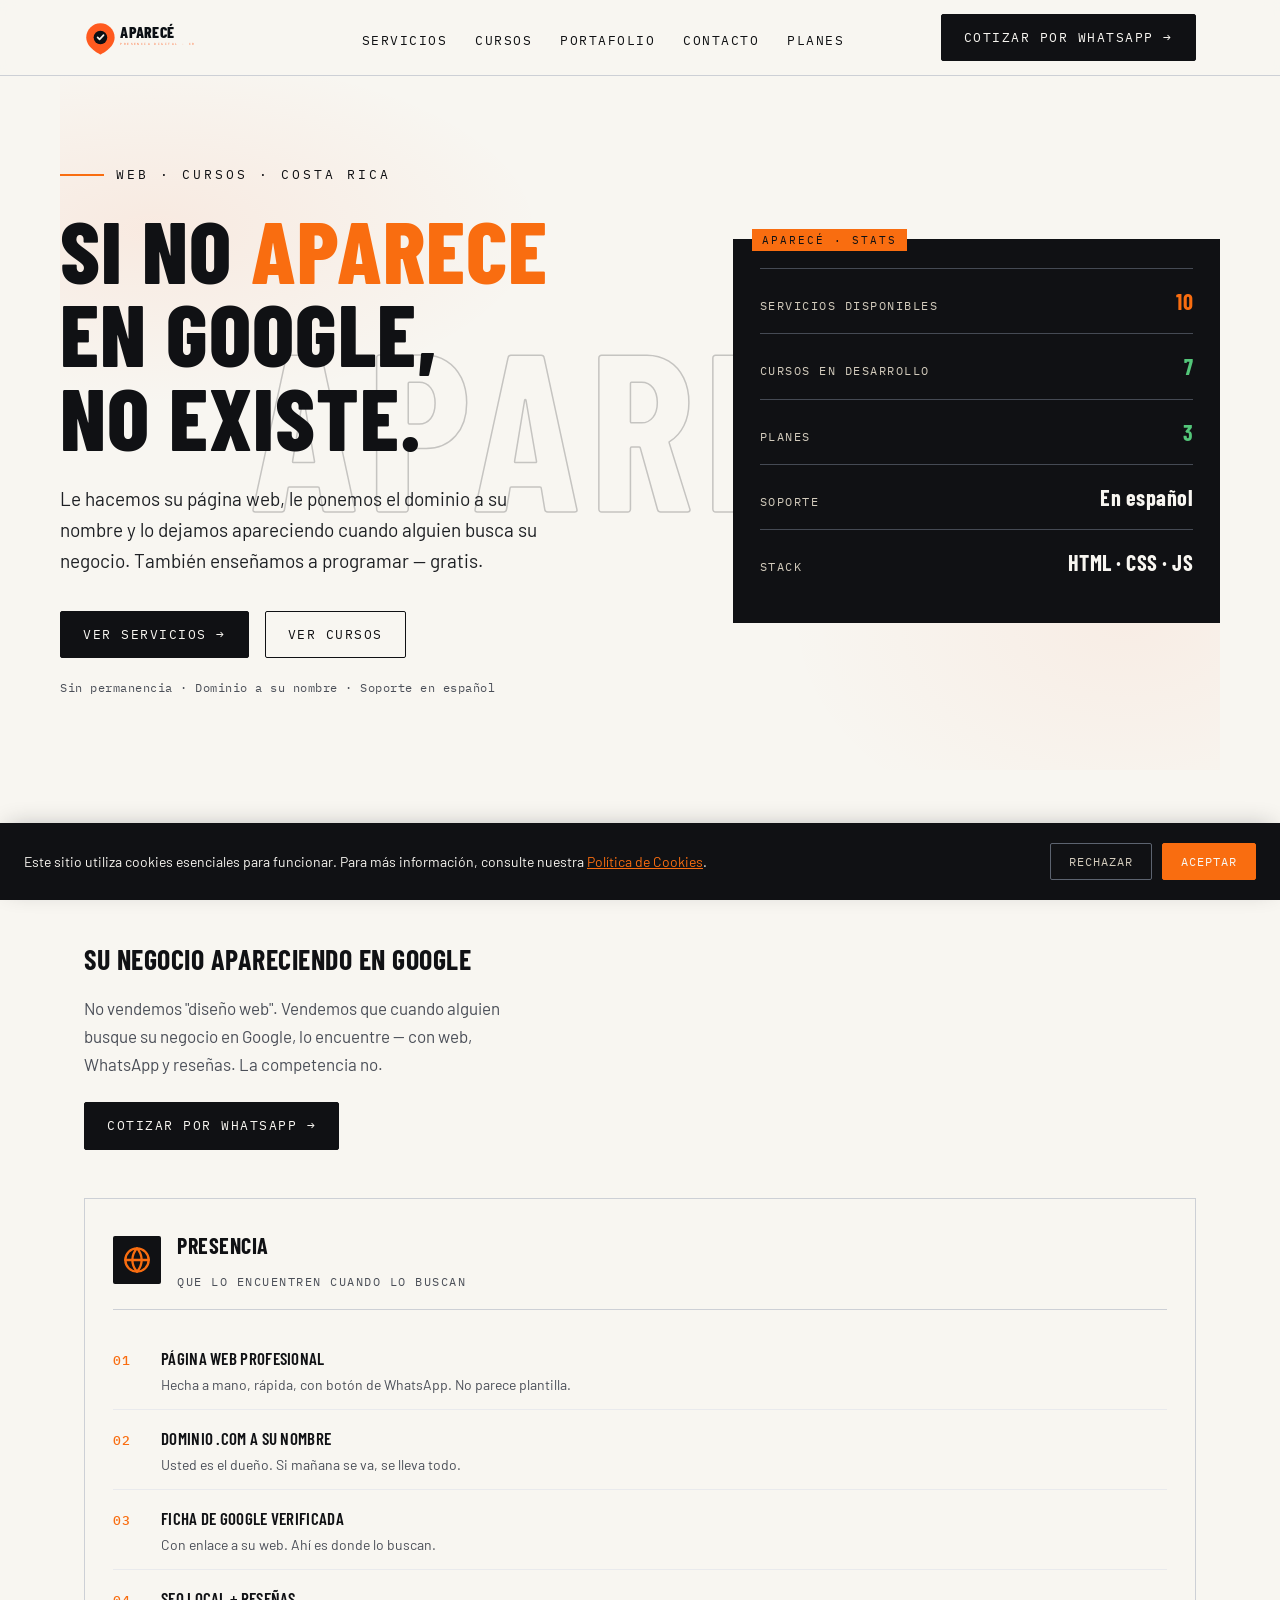
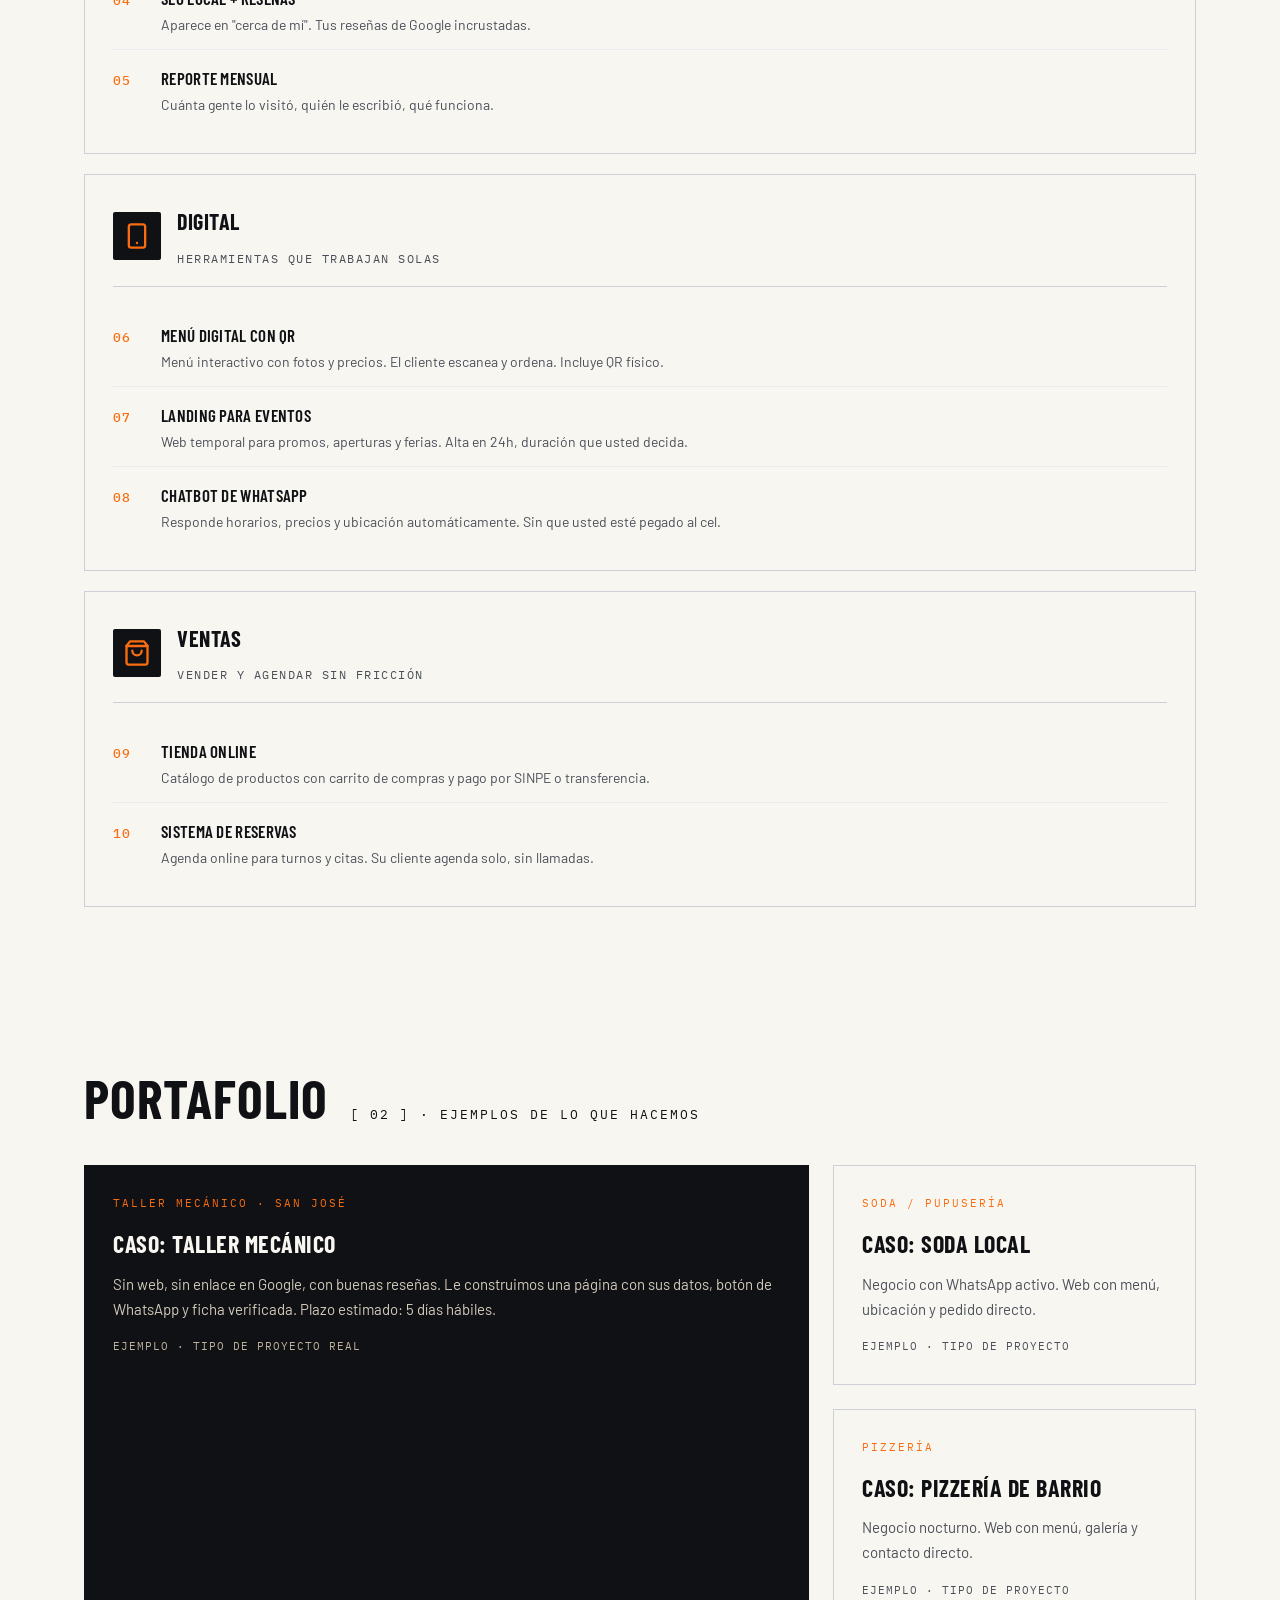
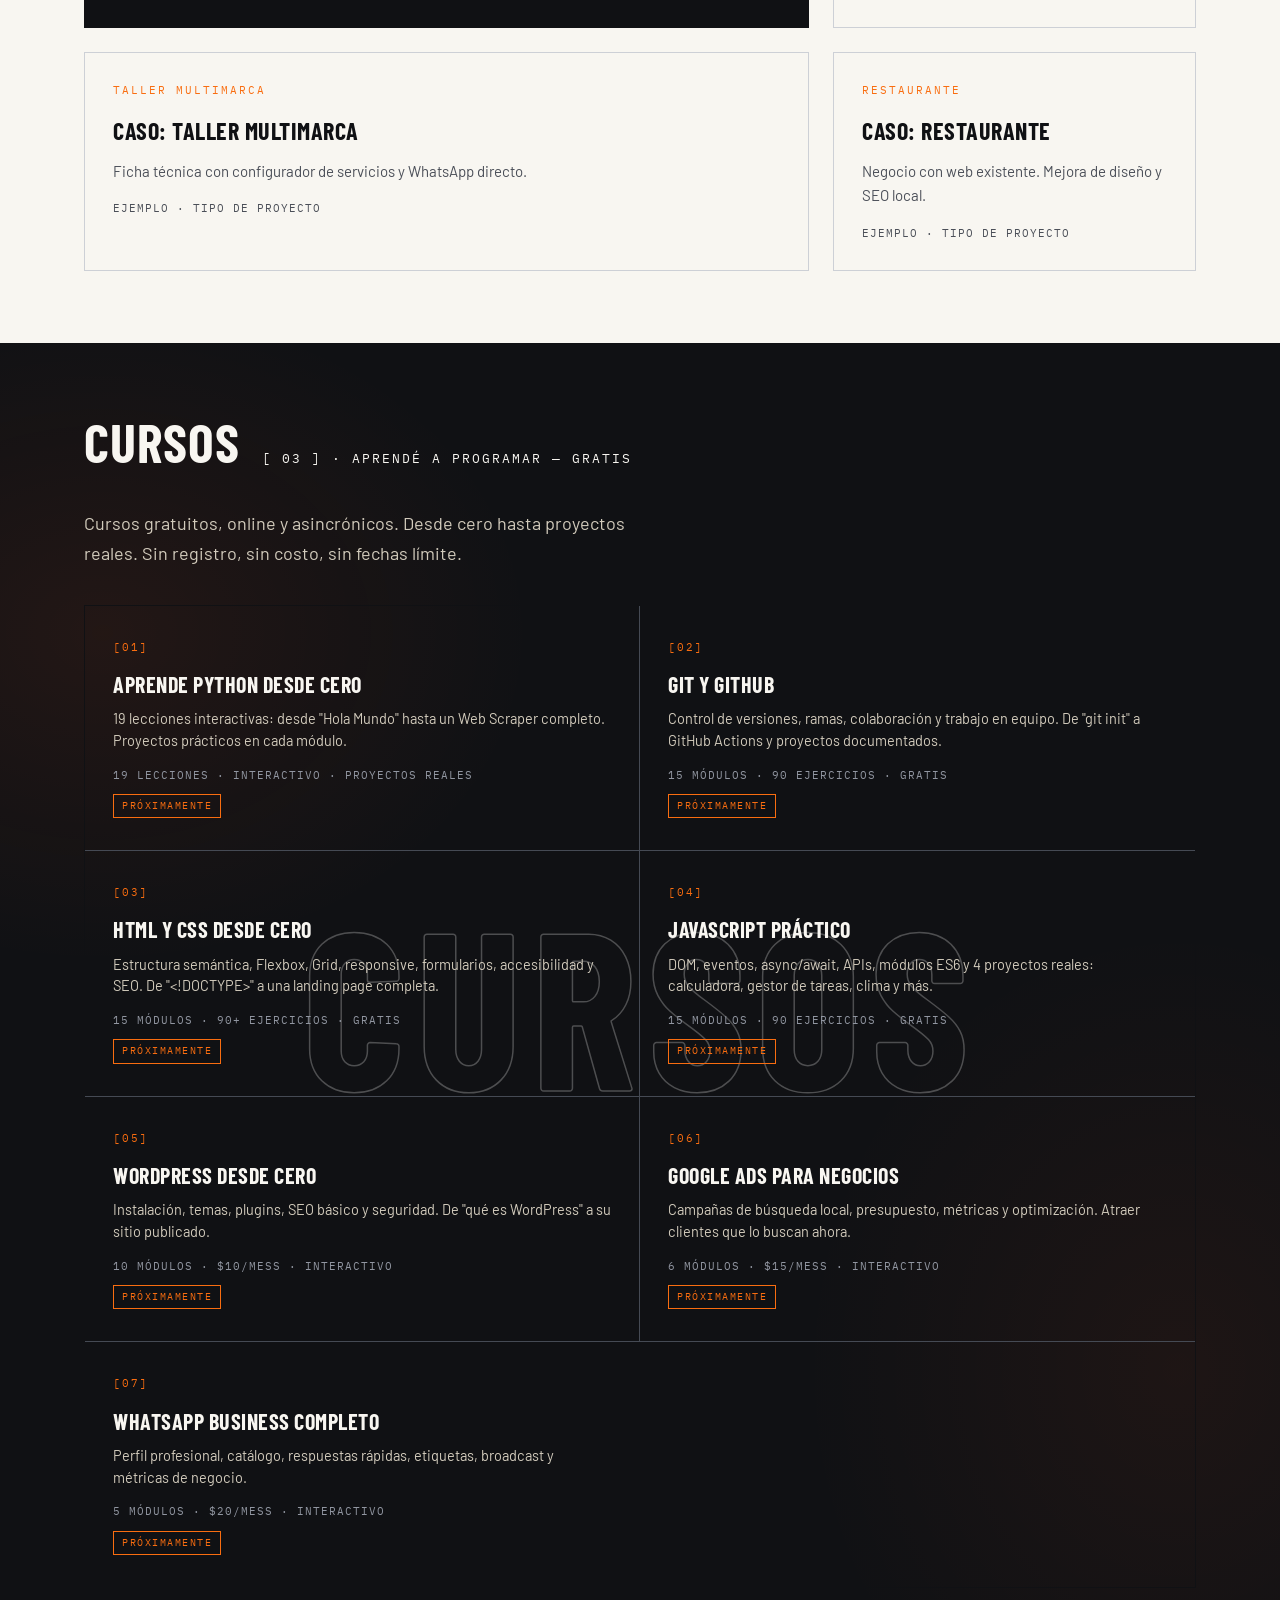
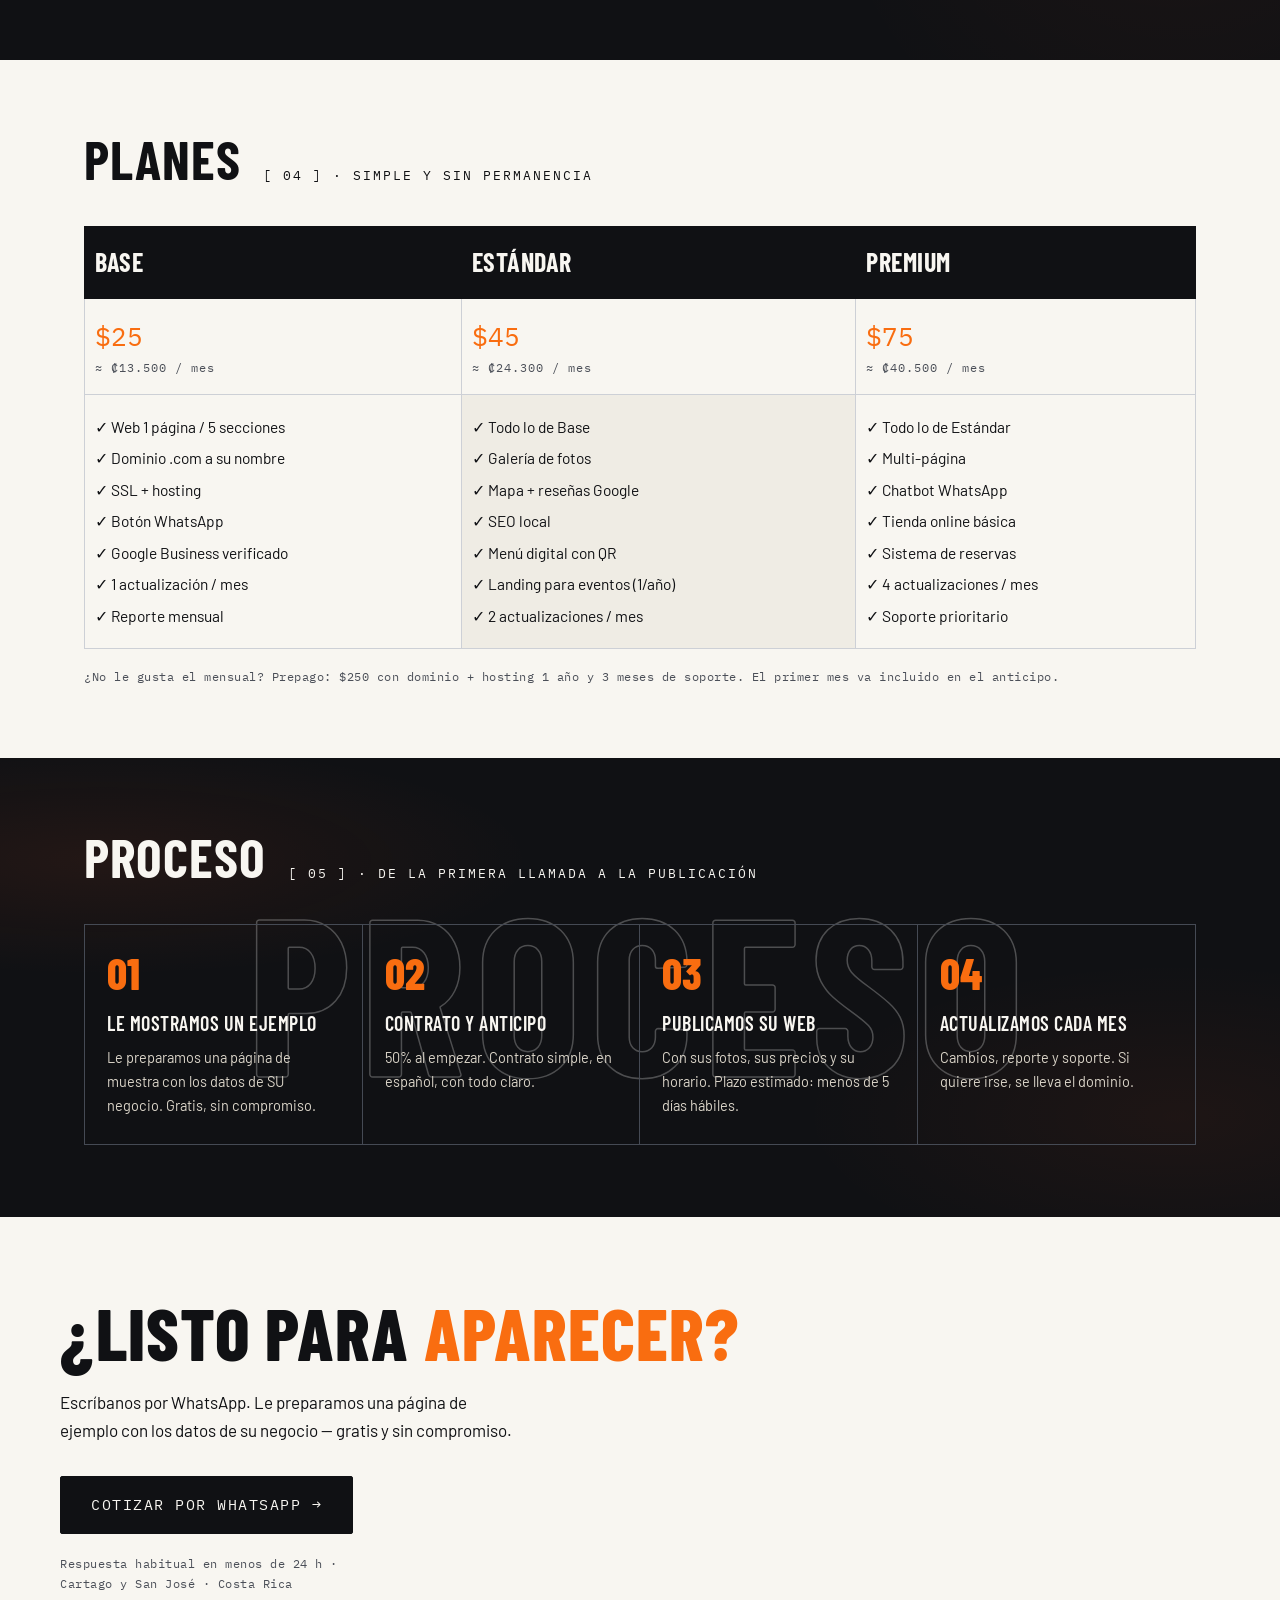
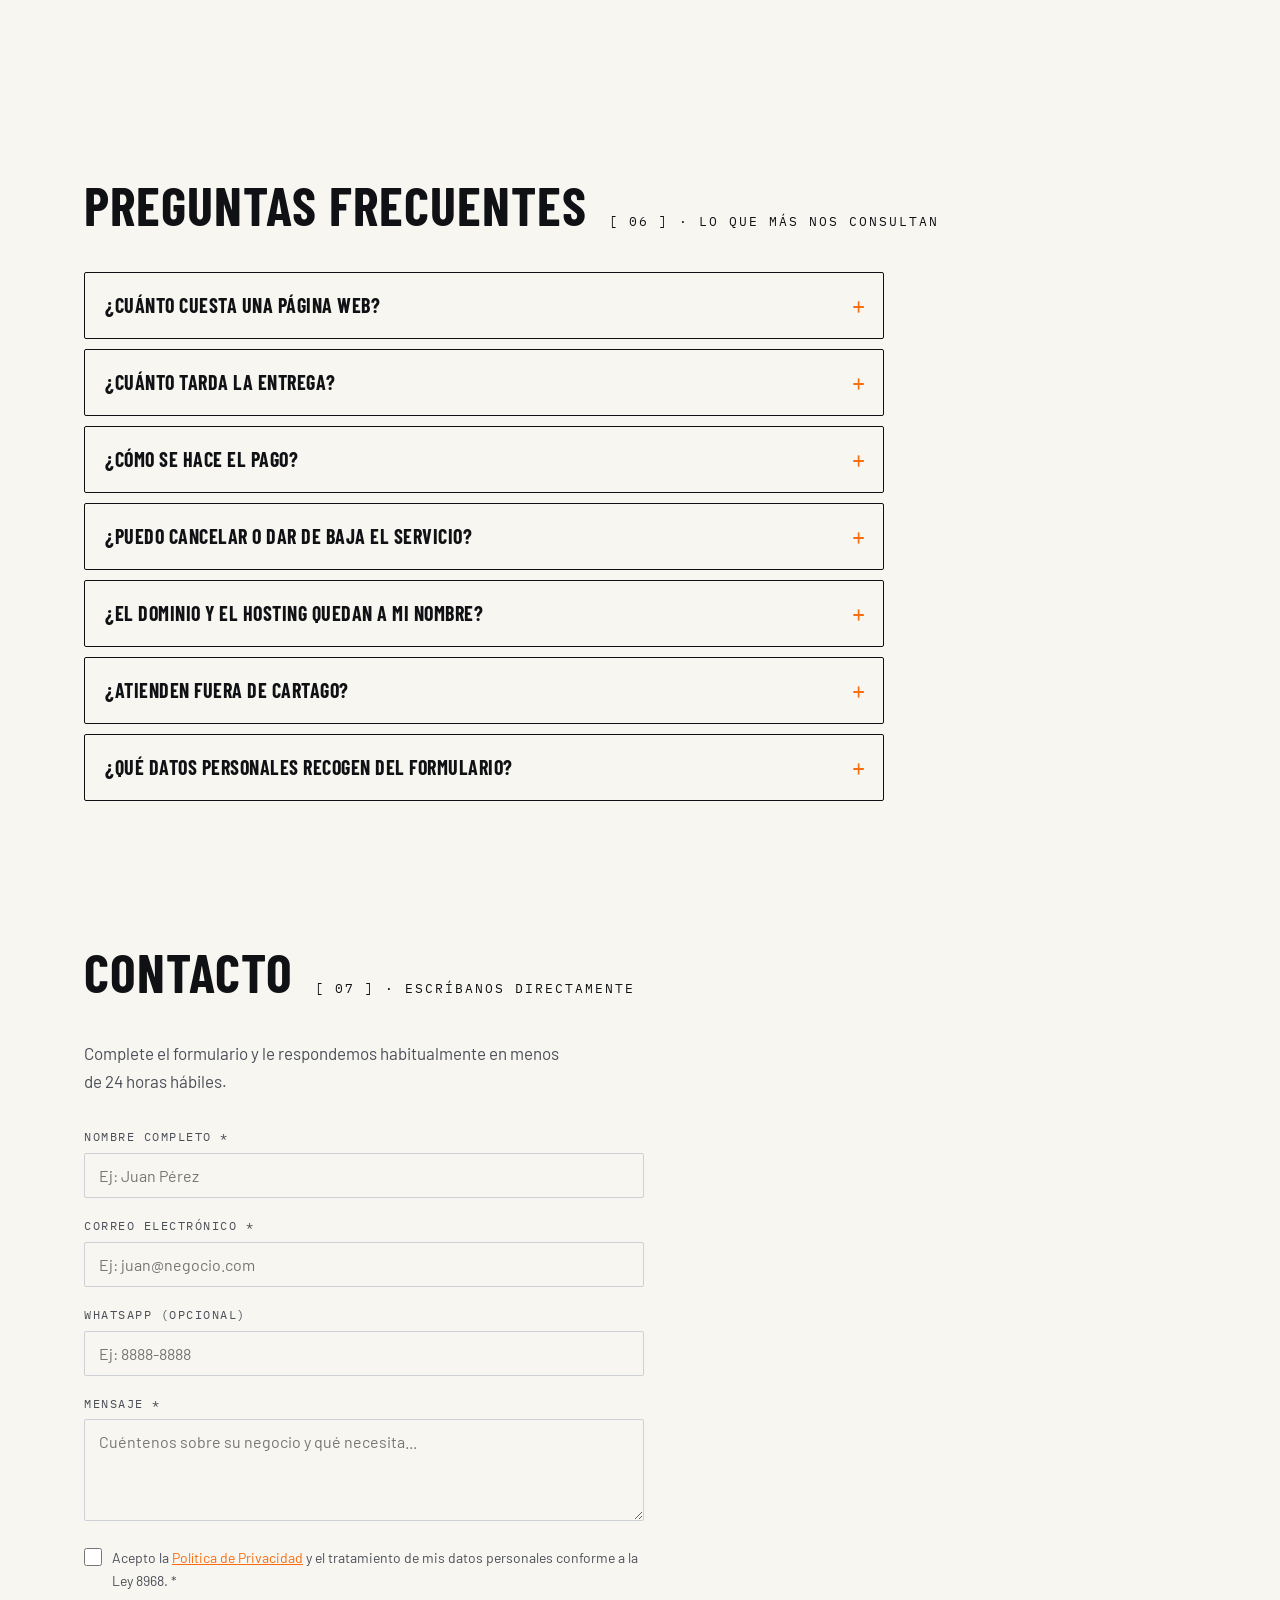
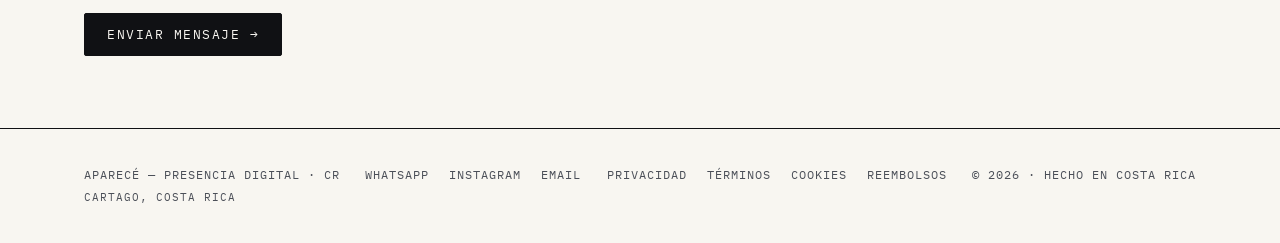
==== commit be2a3741: "fix: fallback wordmark visible sin GPU + cache-bust CSS/JS" ====
--- a/index.html
+++ b/index.html
@@ -39,7 +39,7 @@
   <!-- Stylesheets -->
   <link rel="stylesheet" href="css/styles.css">
   <link rel="stylesheet" href="css/responsive.css">
-  <link rel="stylesheet" href="css/shape-waves.css">
+  <link rel="stylesheet" href="css/shape-waves.css?v=2">
   <script type="importmap">
   {
     "imports": {
@@ -686,7 +686,7 @@
 
   <!-- JavaScript -->
   <script src="js/main.js" defer></script>
-  <script type="module" src="js/shape-waves-bg.js" defer></script>
+  <script type="module" src="js/shape-waves-bg.js?v=2" defer></script>
 
 </body>
 </html>
--- a/css/shape-waves.css
+++ b/css/shape-waves.css
@@ -34,9 +34,73 @@
   pointer-events: none;
 }
 
-/* Si WebGPU falla, queda el color de fondo de la sección */
+/* Fallback sin WebGPU: wordmark gigante + patrón sutil (siempre visible) */
 .sw-bg.sw-failed {
   background-color: transparent;
+}
+
+/* React quedó montado pero sin GPU: ocultar su capa opaca */
+.sw-bg.sw-failed > .shape-waves {
+  background-color: transparent !important;
+  opacity: 0;
+}
+
+.sw-bg.sw-failed::before {
+  content: attr(data-text);
+  position: absolute;
+  inset: 0;
+  z-index: 2;
+  display: flex;
+  align-items: center;
+  justify-content: center;
+  font-family: 'Barlow Condensed', 'Arial Narrow', sans-serif;
+  font-weight: 700;
+  font-size: clamp(4rem, 18vw, 14rem);
+  letter-spacing: 0.04em;
+  line-height: 1;
+  white-space: nowrap;
+  color: transparent;
+  -webkit-text-stroke: 1.5px rgba(138, 132, 122, 0.55);
+  user-select: none;
+  pointer-events: none;
+  animation: sw-failed-drift 14s ease-in-out infinite alternate;
+}
+
+.sw-bg.sw-failed[data-theme='dark']::before {
+  -webkit-text-stroke: 1.5px rgba(154, 154, 154, 0.45);
+}
+
+.sw-bg.sw-failed[data-theme='light']::before {
+  -webkit-text-stroke: 1.5px rgba(17, 19, 24, 0.22);
+}
+
+.sw-bg.sw-failed::after {
+  content: '';
+  position: absolute;
+  inset: -20%;
+  z-index: 1;
+  background:
+    radial-gradient(ellipse 40% 30% at 20% 30%, rgba(255, 90, 31, 0.08), transparent 60%),
+    radial-gradient(ellipse 35% 40% at 80% 70%, rgba(255, 90, 31, 0.06), transparent 60%);
+  animation: sw-failed-pulse 10s ease-in-out infinite alternate;
+  pointer-events: none;
+}
+
+@keyframes sw-failed-drift {
+  from { transform: translateX(-3%) rotate(-1deg); }
+  to   { transform: translateX(3%) rotate(1deg); }
+}
+
+@keyframes sw-failed-pulse {
+  from { opacity: 0.6; transform: scale(1); }
+  to   { opacity: 1; transform: scale(1.05); }
+}
+
+@media (prefers-reduced-motion: reduce) {
+  .sw-bg.sw-failed::before,
+  .sw-bg.sw-failed::after {
+    animation: none;
+  }
 }
 
 /* El contenido siempre encima del fondo */
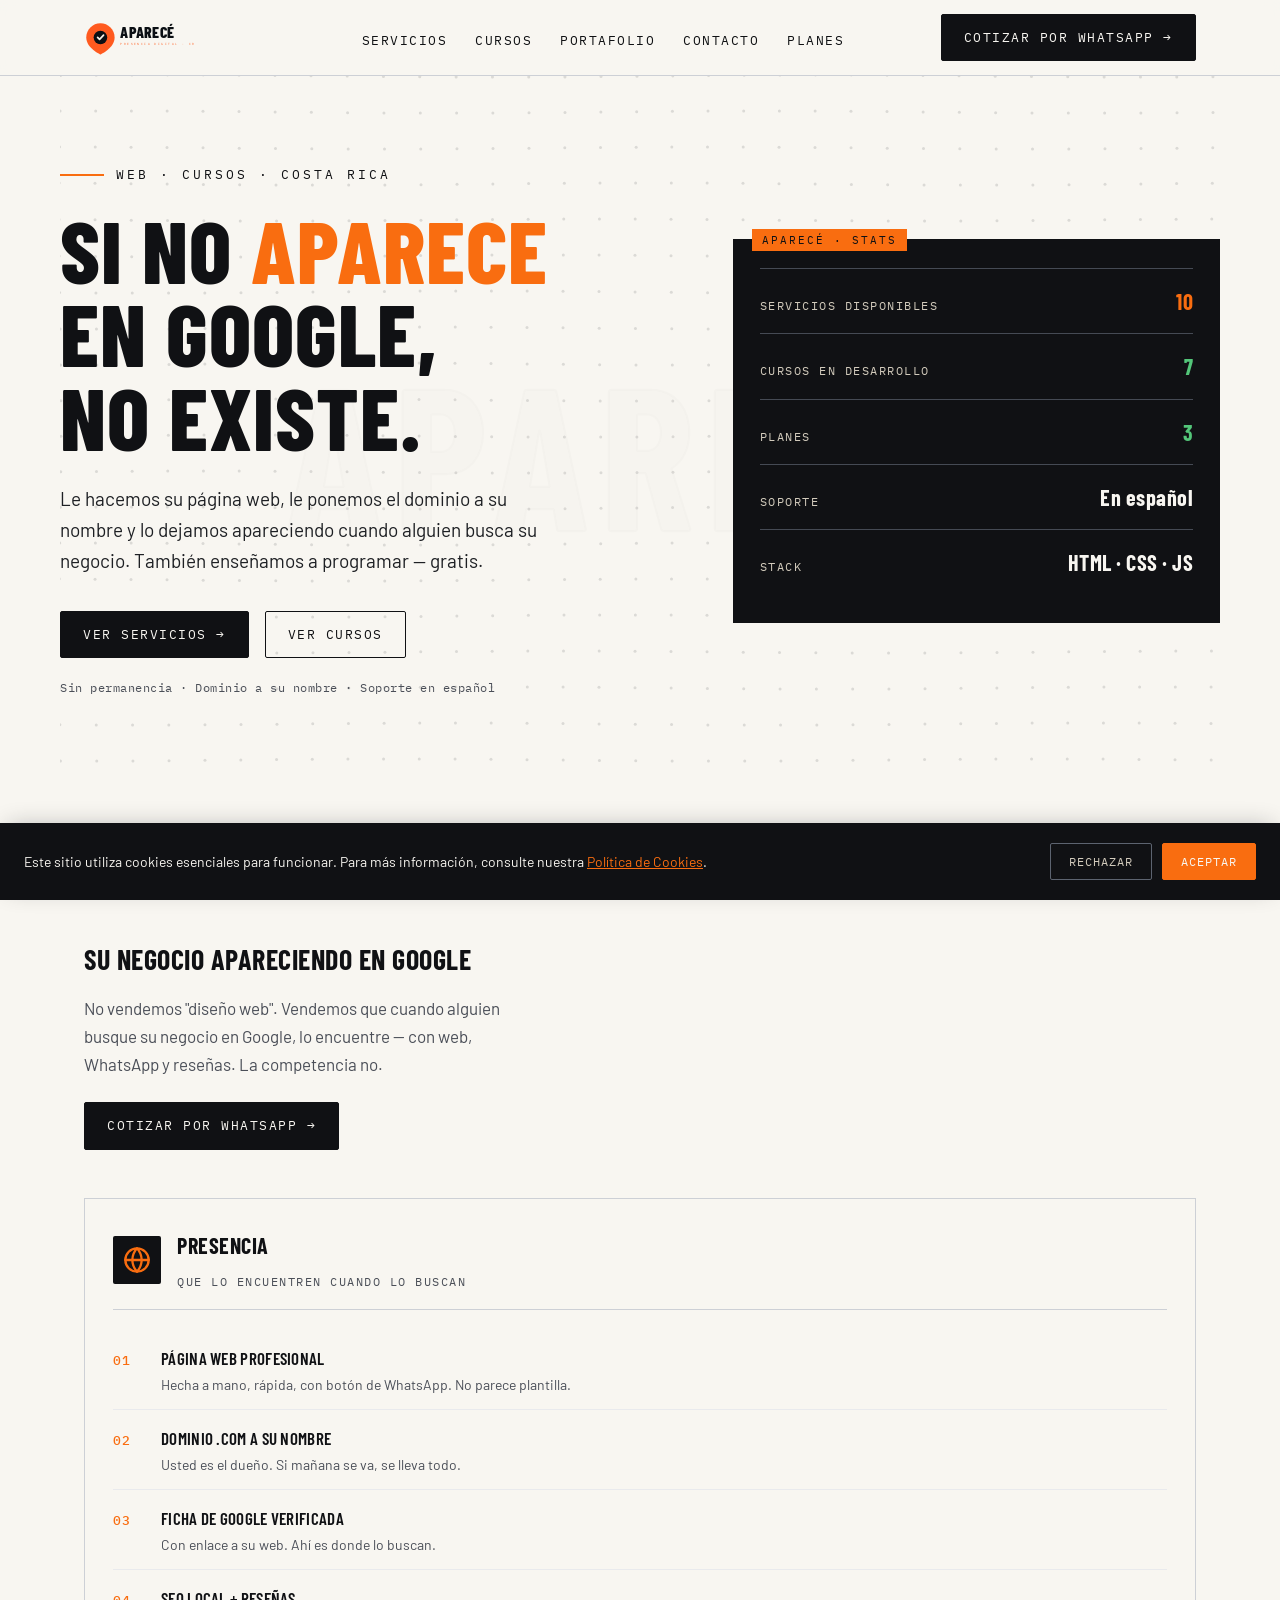
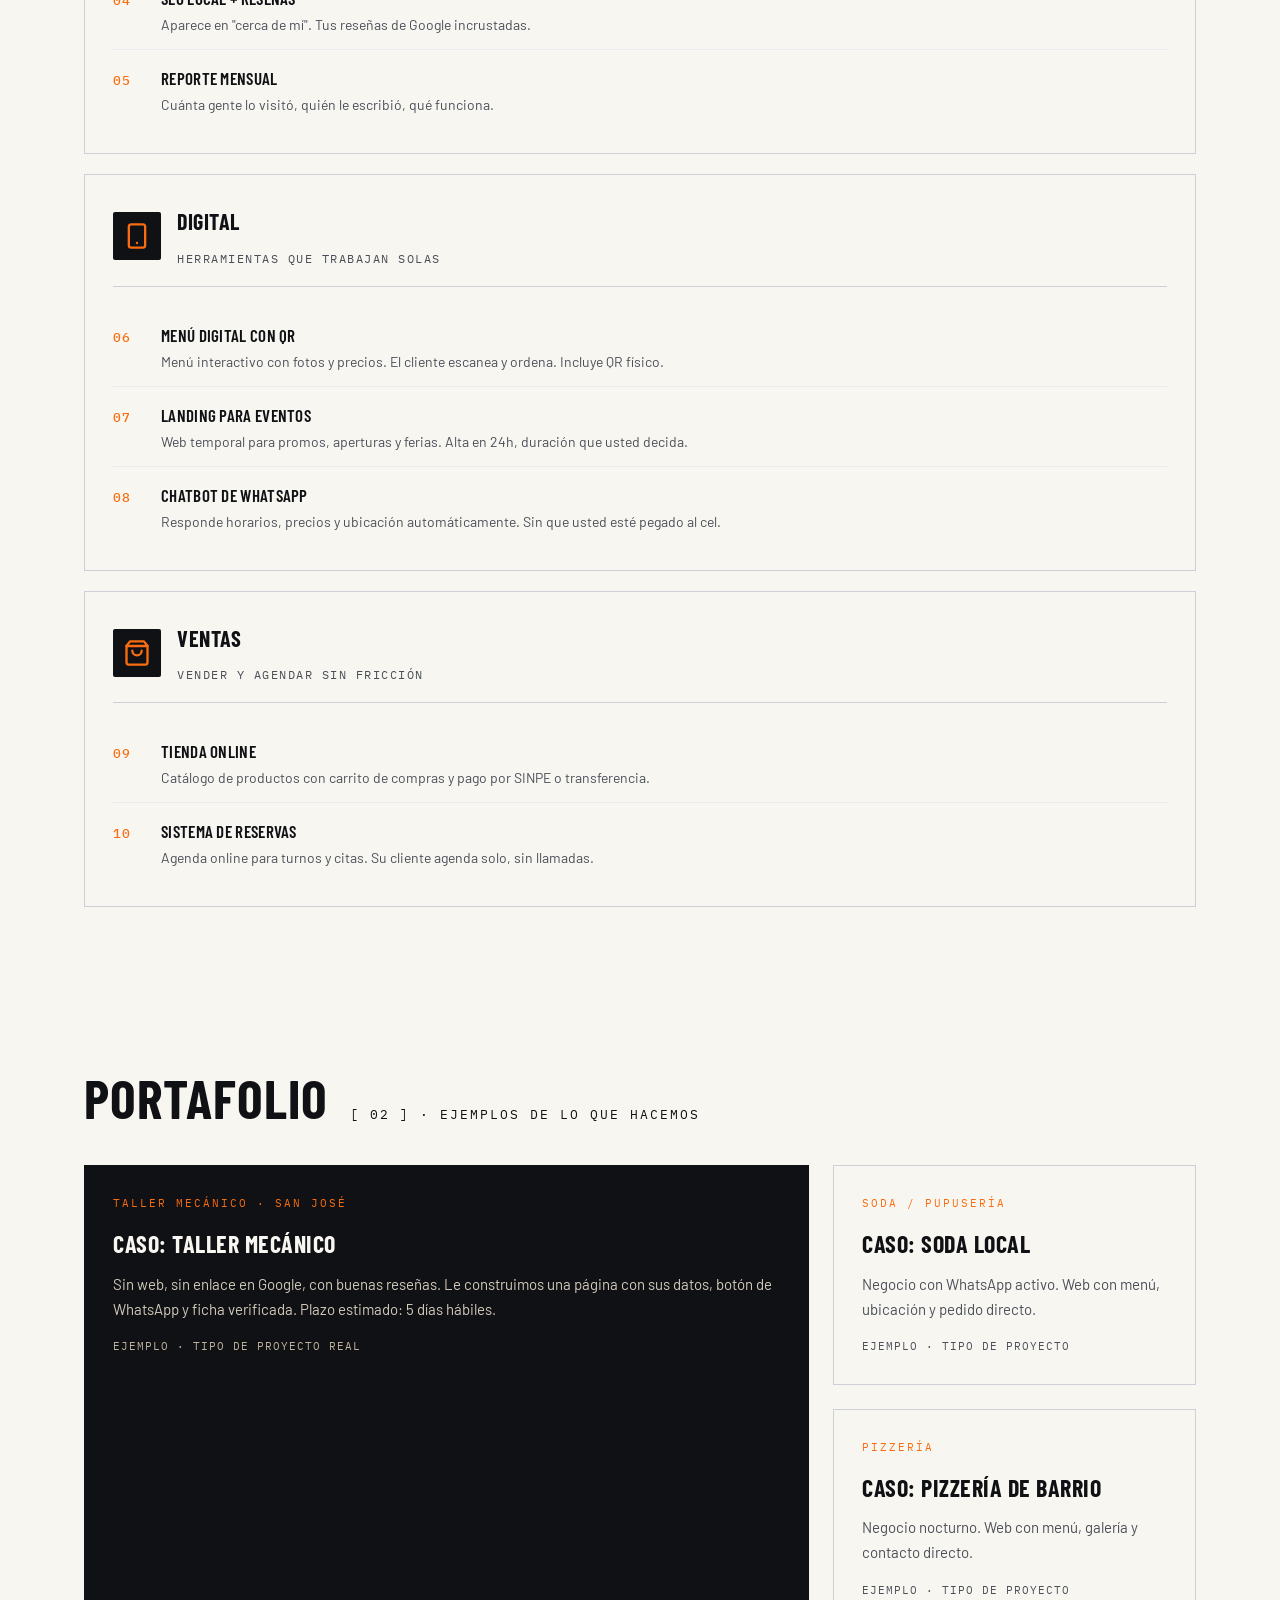
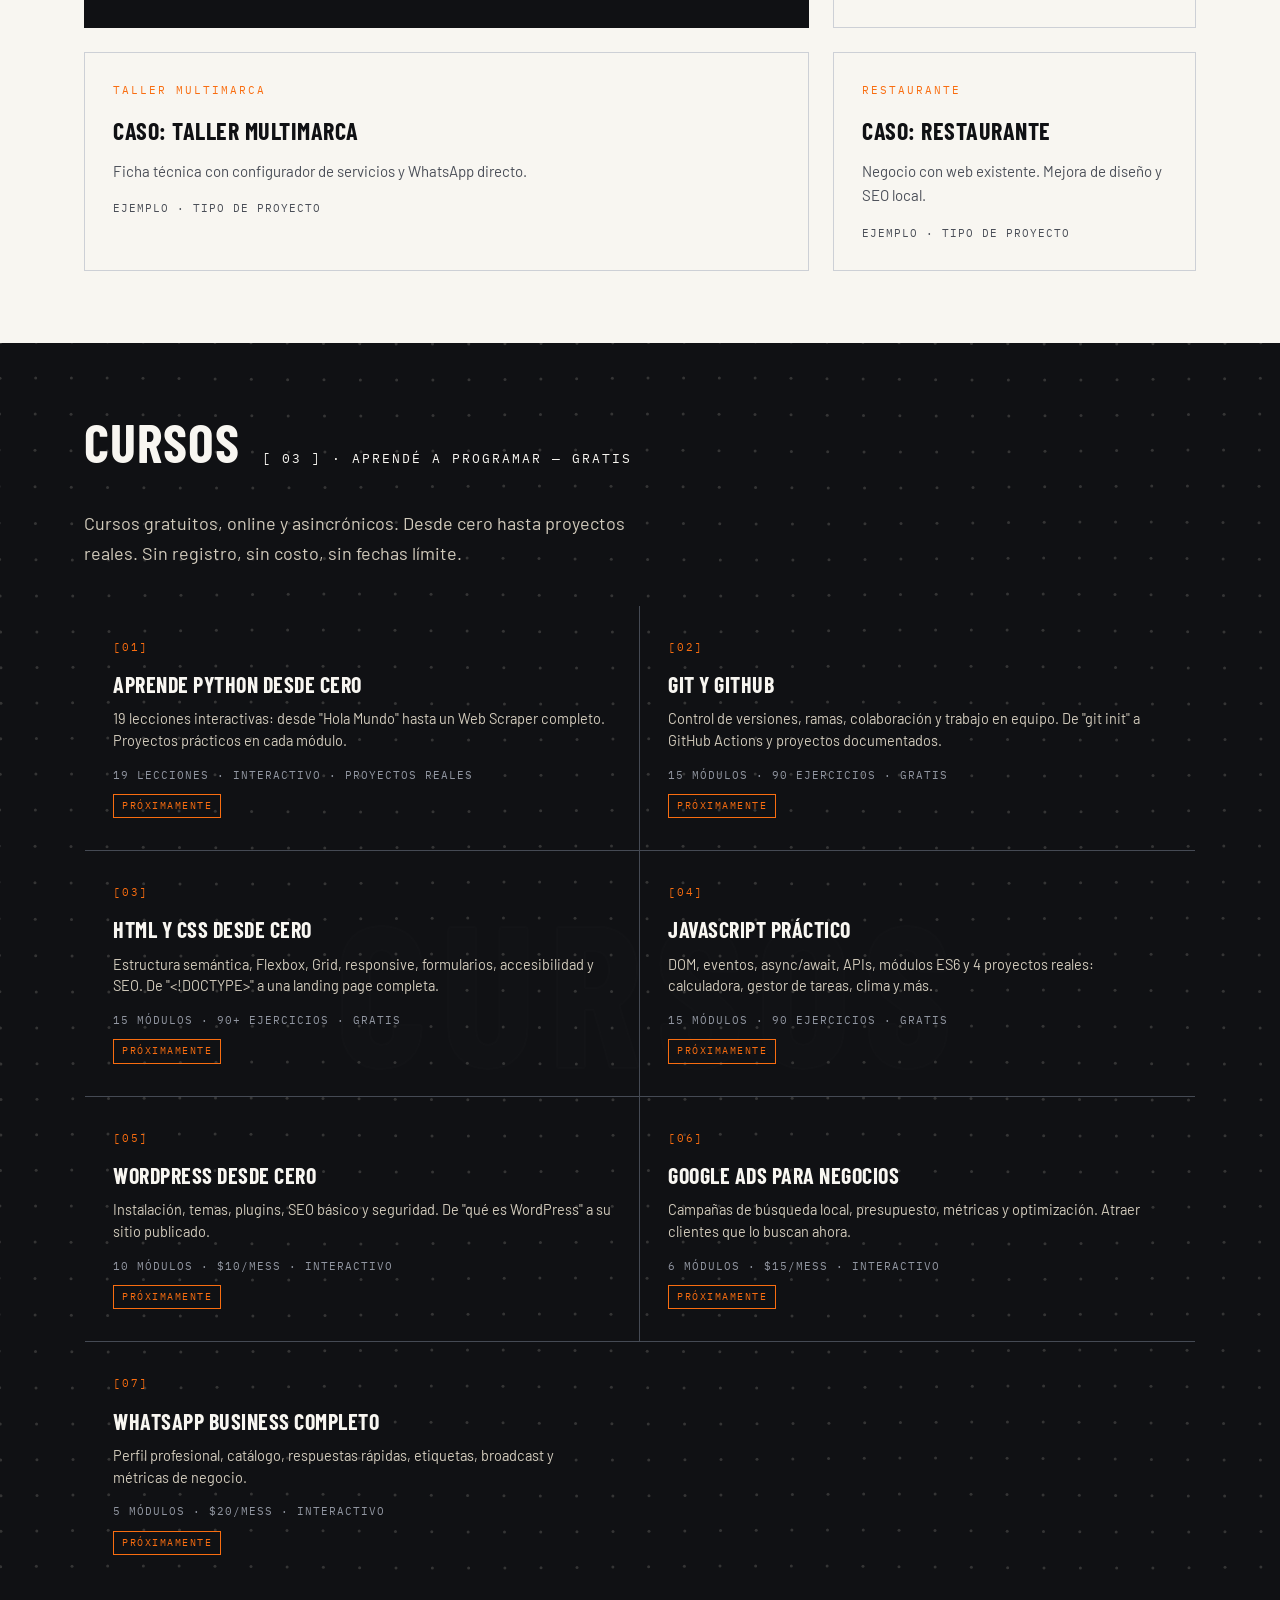
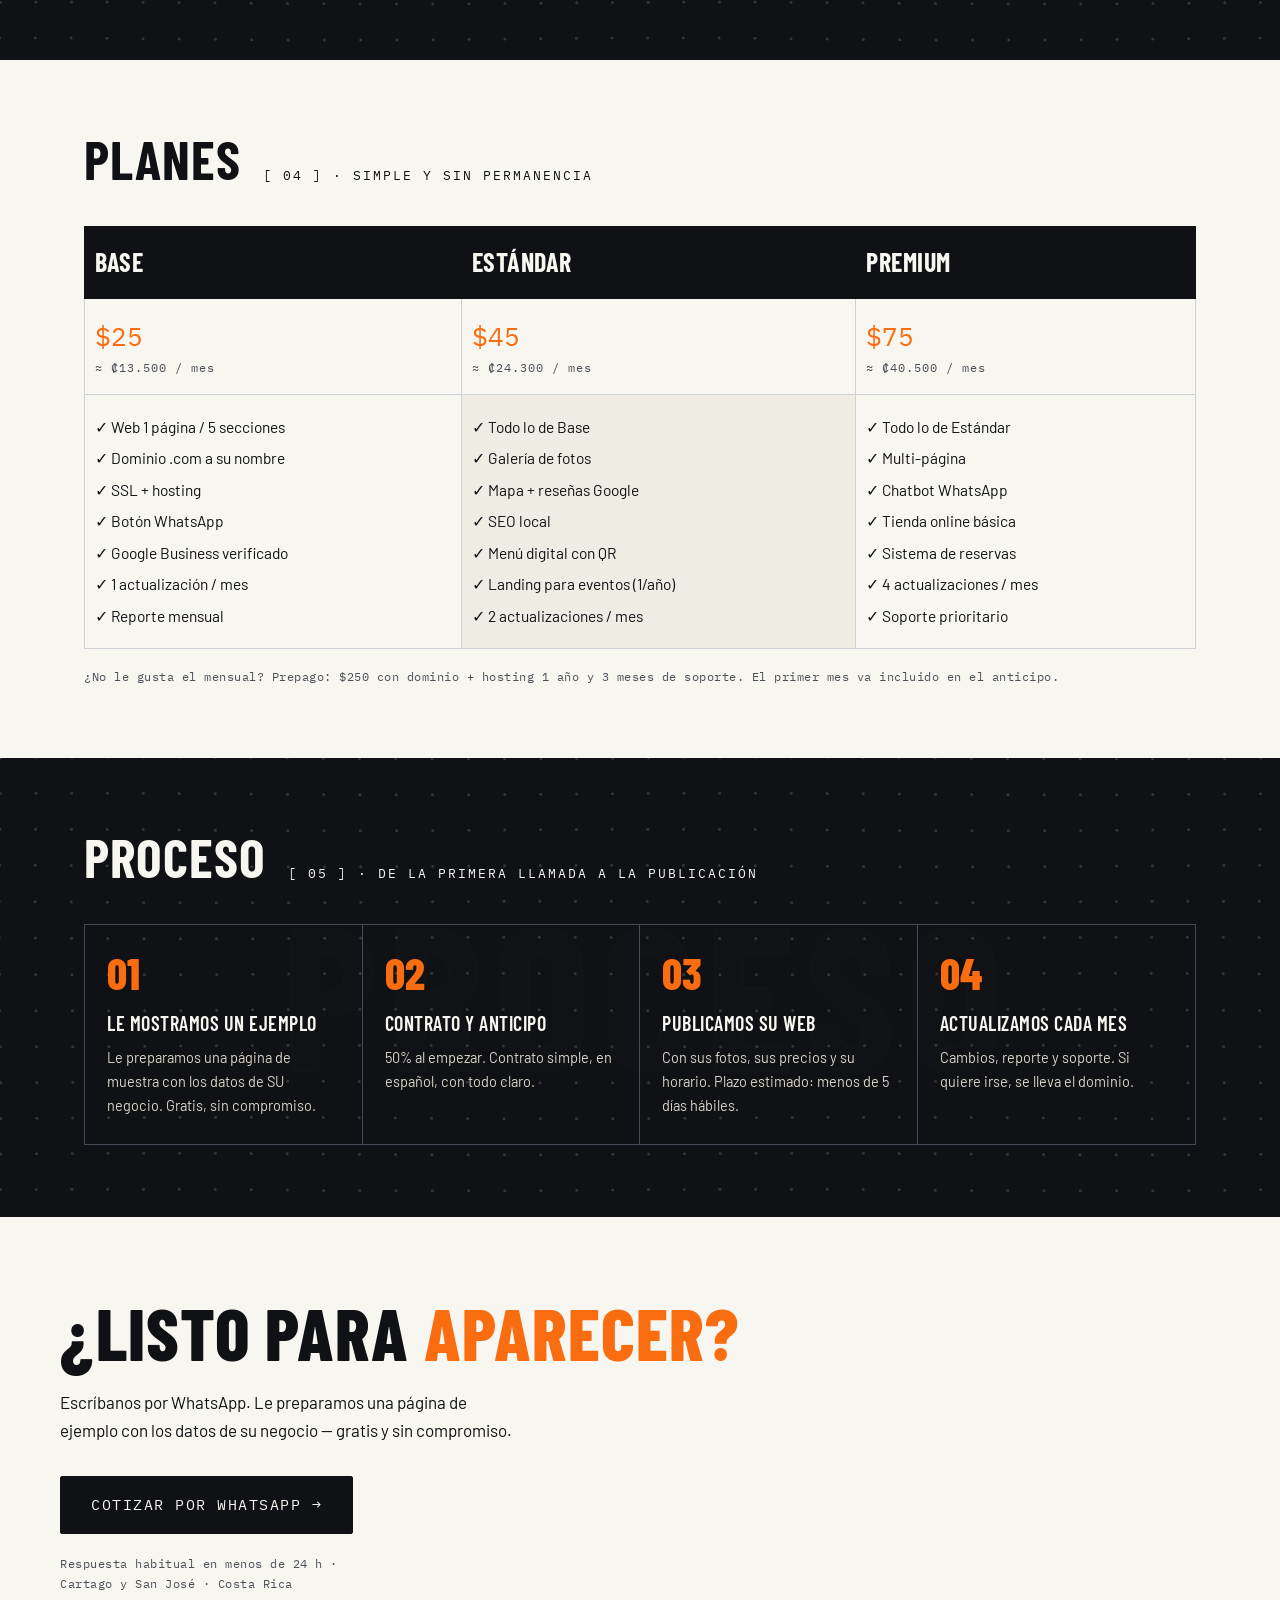
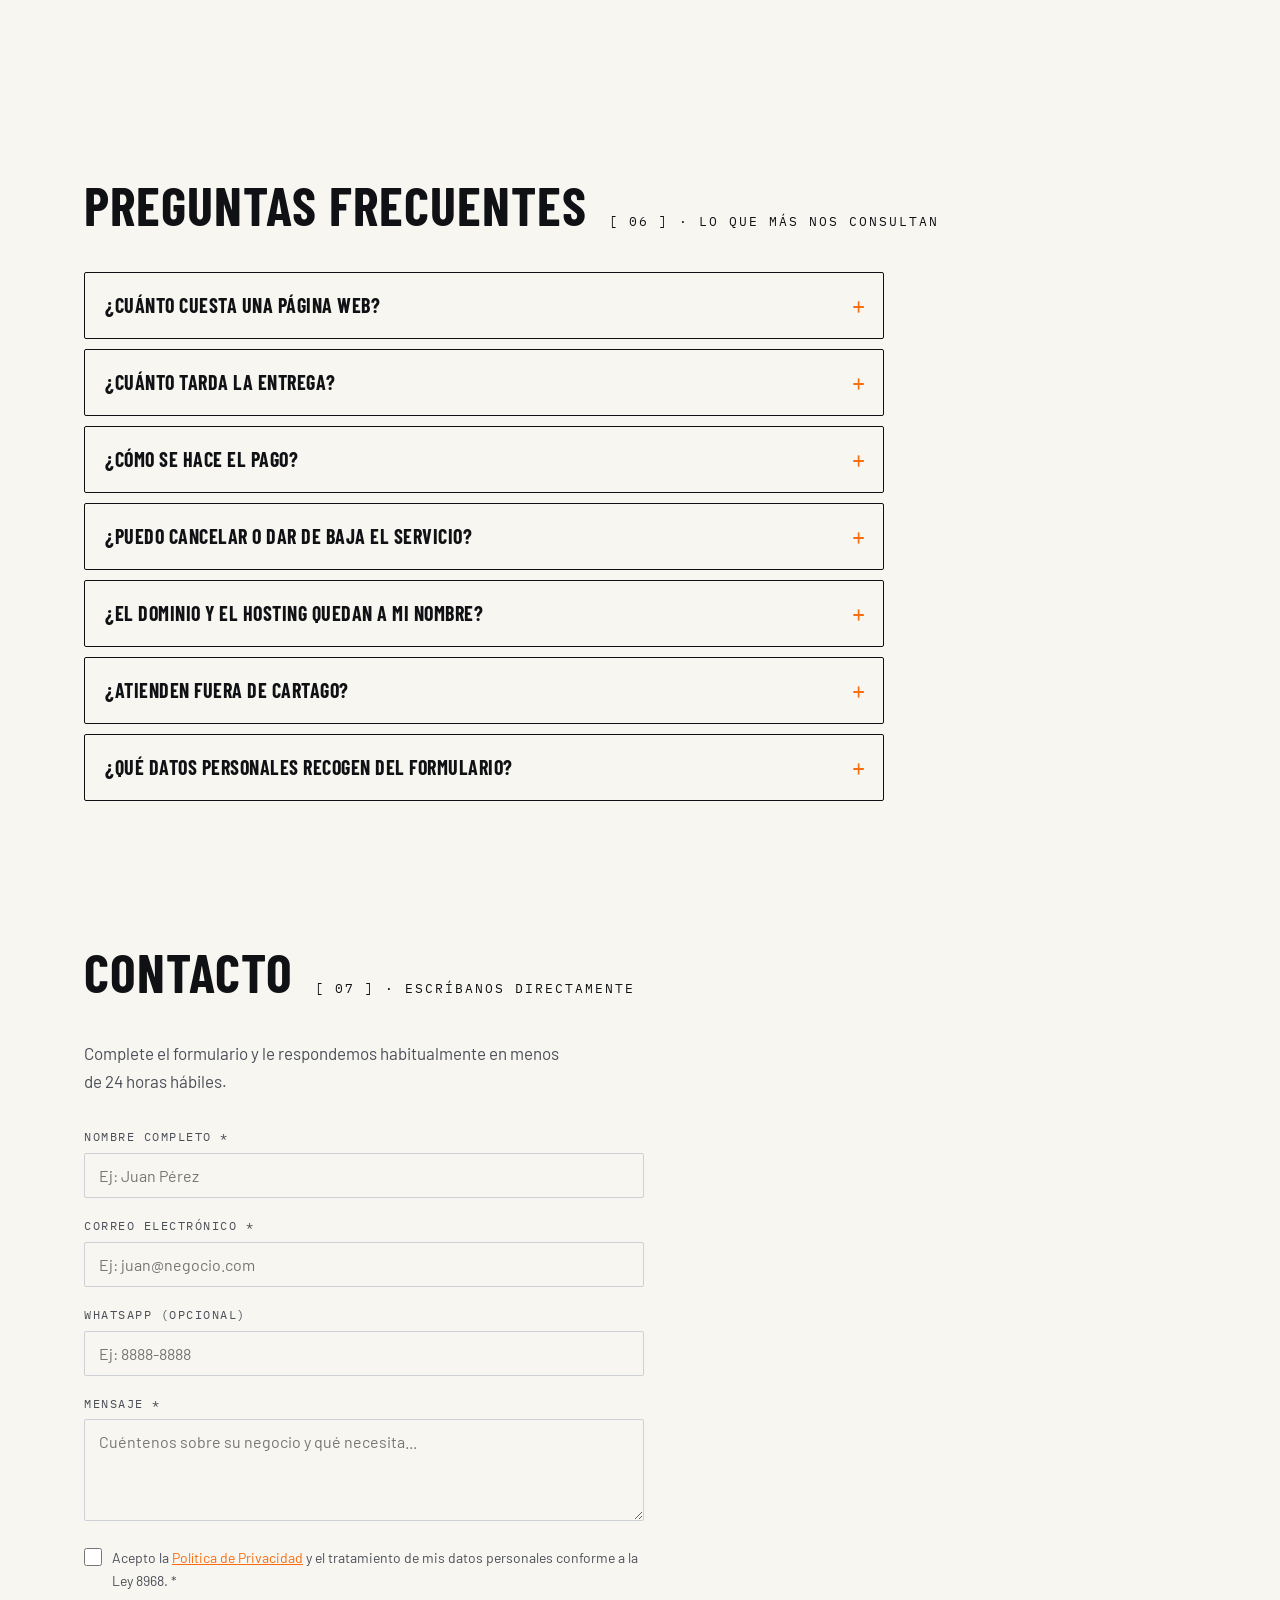
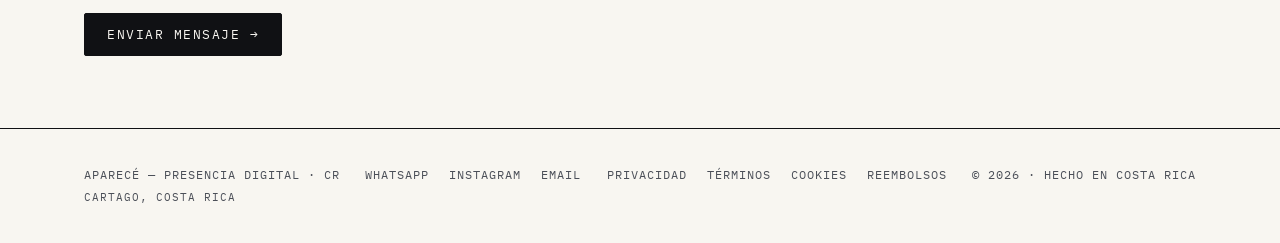
==== commit 0102c8ce: "feat: fondos de marca en canvas 2D vanilla — reemplaza ShapeWaves/WebGPU" ====
--- a/index.html
+++ b/index.html
@@ -39,18 +39,7 @@
   <!-- Stylesheets -->
   <link rel="stylesheet" href="css/styles.css">
   <link rel="stylesheet" href="css/responsive.css">
-  <link rel="stylesheet" href="css/shape-waves.css?v=2">
-  <script type="importmap">
-  {
-    "imports": {
-      "react": "https://esm.sh/react@18.3.1",
-      "react/jsx-runtime": "https://esm.sh/react@18.3.1/jsx-runtime",
-      "react-dom": "https://esm.sh/react-dom@18.3.1?external=react",
-      "react-dom/client": "https://esm.sh/react-dom@18.3.1/client?external=react",
-      "vgpu": "https://esm.sh/vgpu@0.5.0"
-    }
-  }
-  </script>
+  <link rel="stylesheet" href="css/brand-bg.css?v=3">
 
   <!-- JSON-LD Structured Data -->
   <script type="application/ld+json">
@@ -182,7 +171,7 @@
          HERO
          ============================================================ -->
     <section class="hero wrap">
-      <div class="sw-bg" data-shape-waves data-text="APARECÉ" data-theme="light" aria-hidden="true"></div>
+      <div class="brand-bg" data-brand-bg data-text="APARECÉ" data-theme="light" aria-hidden="true"></div>
       <div class="hero-grid">
         <div>
           <div class="kicker">
@@ -403,7 +392,7 @@
          CURSOS
          ============================================================ -->
     <section class="sec dark" id="cursos">
-      <div class="sw-bg" data-shape-waves data-text="CURSOS" data-theme="dark" aria-hidden="true"></div>
+      <div class="brand-bg" data-brand-bg data-text="CURSOS" data-theme="dark" aria-hidden="true"></div>
       <div class="wrap">
         <div class="sec-head" data-reveal>
           <h2>Cursos</h2>
@@ -534,7 +523,7 @@
          PROCESO
          ============================================================ -->
     <section class="sec dark" id="proceso">
-      <div class="sw-bg" data-shape-waves data-text="PROCESO" data-theme="dark" aria-hidden="true"></div>
+      <div class="brand-bg" data-brand-bg data-text="PROCESO" data-theme="dark" aria-hidden="true"></div>
       <div class="wrap">
         <div class="sec-head" data-reveal>
           <h2>Proceso</h2>
@@ -686,7 +675,7 @@
 
   <!-- JavaScript -->
   <script src="js/main.js" defer></script>
-  <script type="module" src="js/shape-waves-bg.js?v=2" defer></script>
+  <script src="js/brand-bg.js?v=3" defer></script>
 
 </body>
 </html>
--- a/css/brand-bg.css
+++ b/css/brand-bg.css
@@ -0,0 +1,29 @@
+/* ============================================================
+   APARECÉ — Fondo de marca (wordmark + dots)
+   ============================================================ */
+.brand-bg {
+  position: absolute;
+  inset: 0;
+  z-index: 0;
+  overflow: hidden;
+  pointer-events: none;
+}
+
+.brand-bg__canvas {
+  display: block;
+  width: 100%;
+  height: 100%;
+}
+
+/* Contenido siempre encima del fondo */
+.hero-grid,
+.sec.dark > .wrap,
+.sec.dark .sec-head,
+.hero .idx,
+.hero h1,
+.hero .lead,
+.hero-ctas,
+.hero-note {
+  position: relative;
+  z-index: 1;
+}
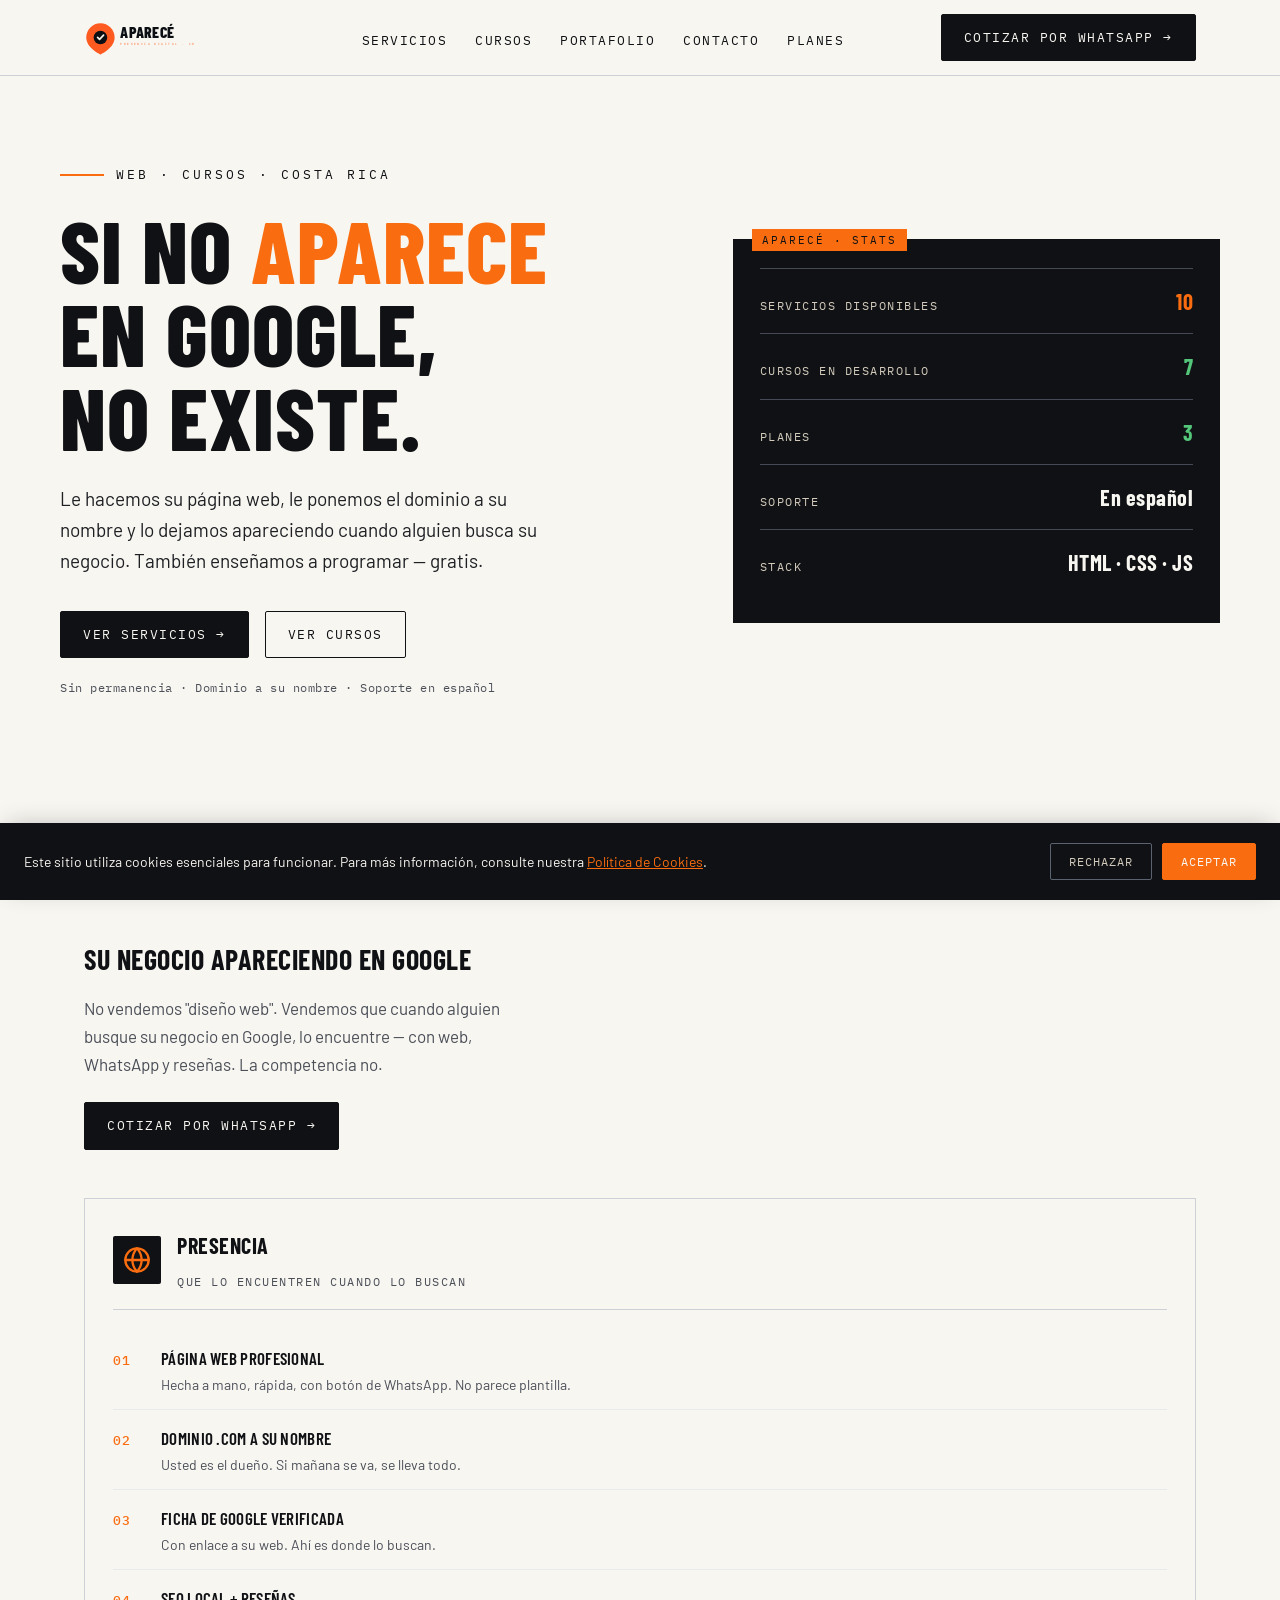
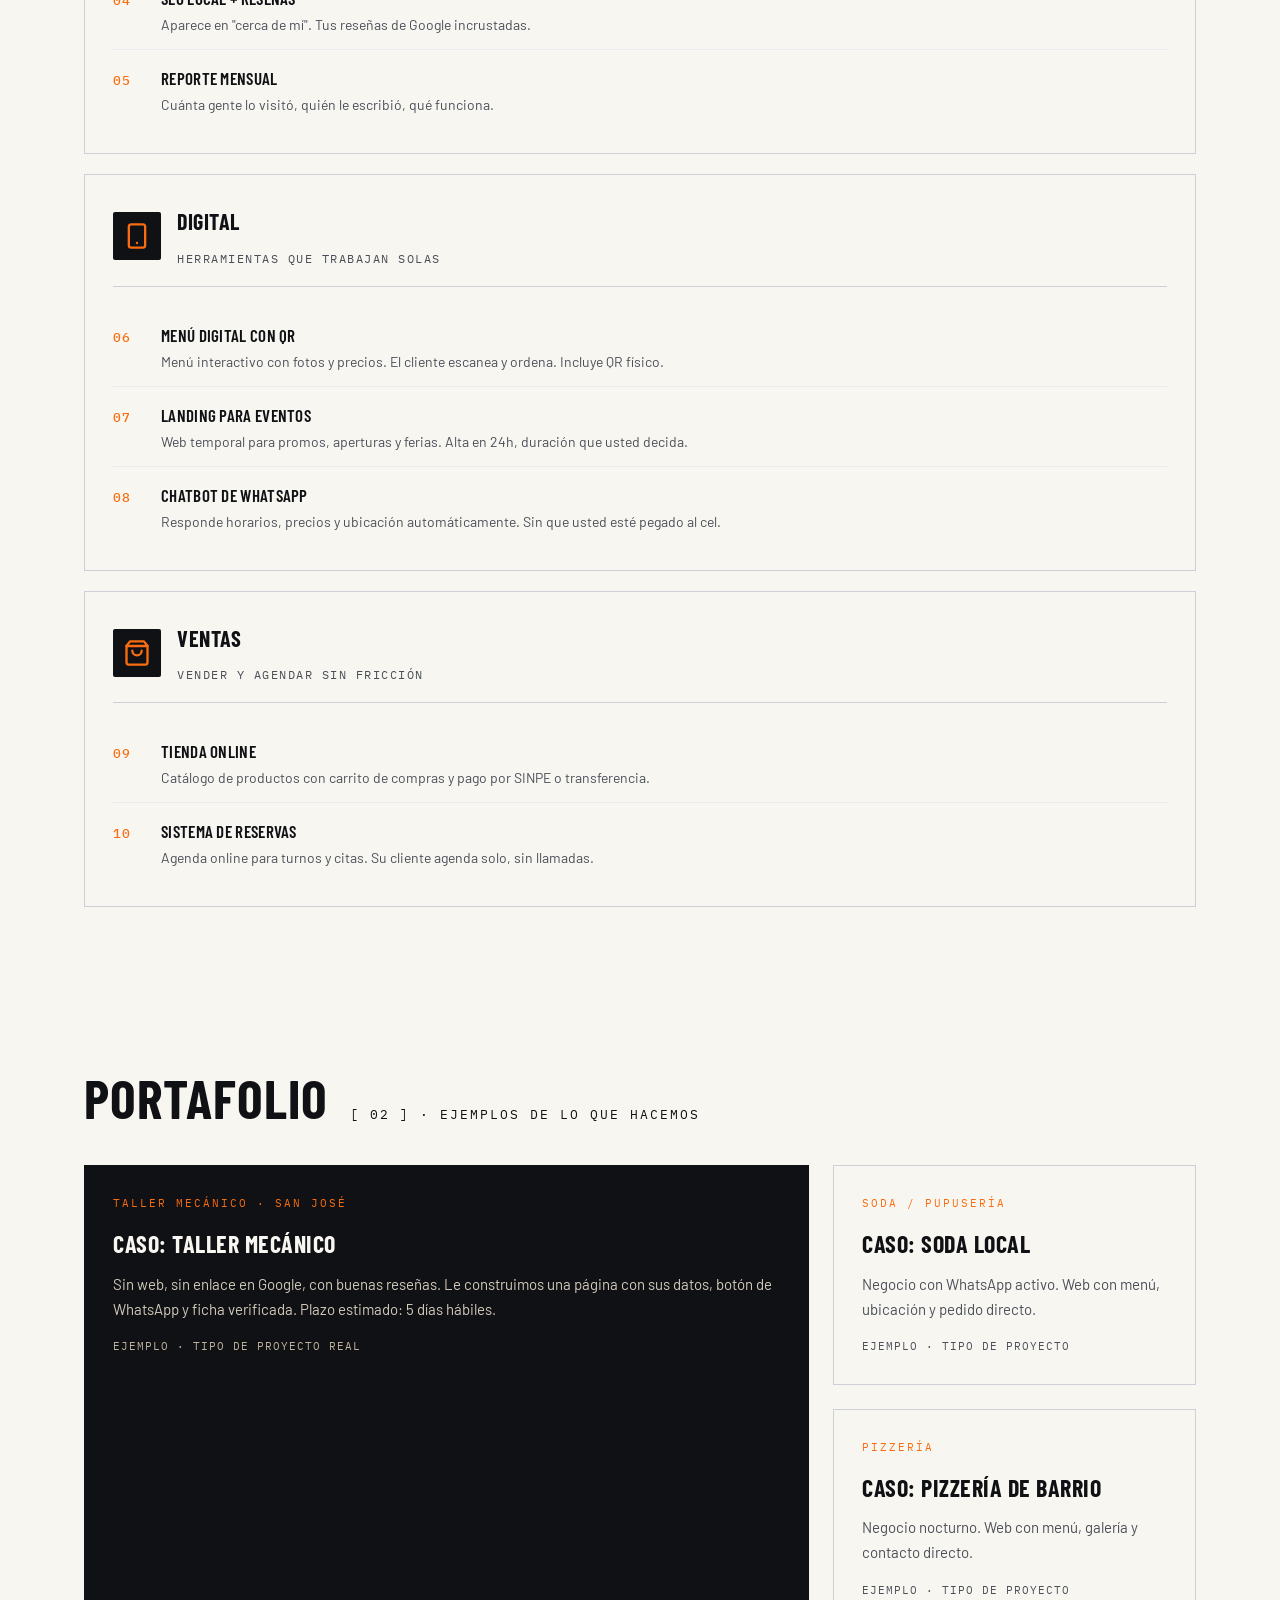
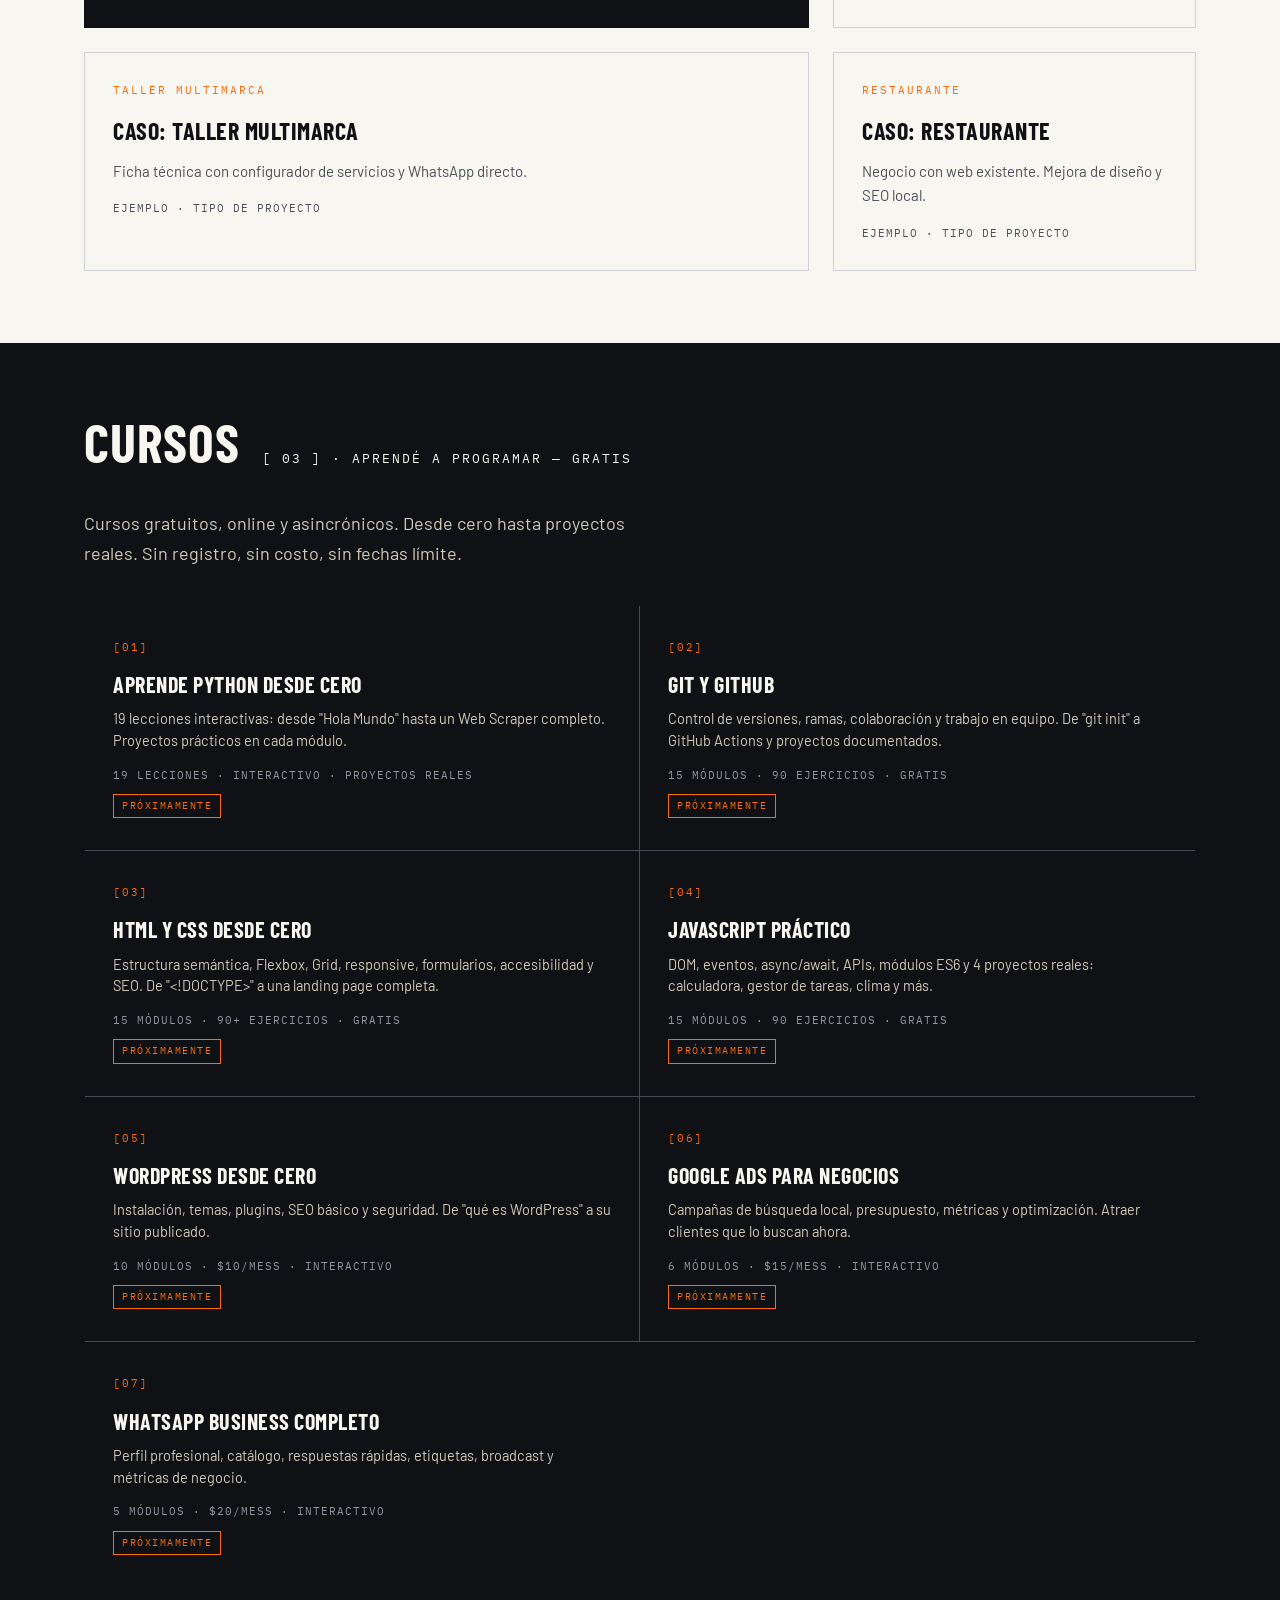
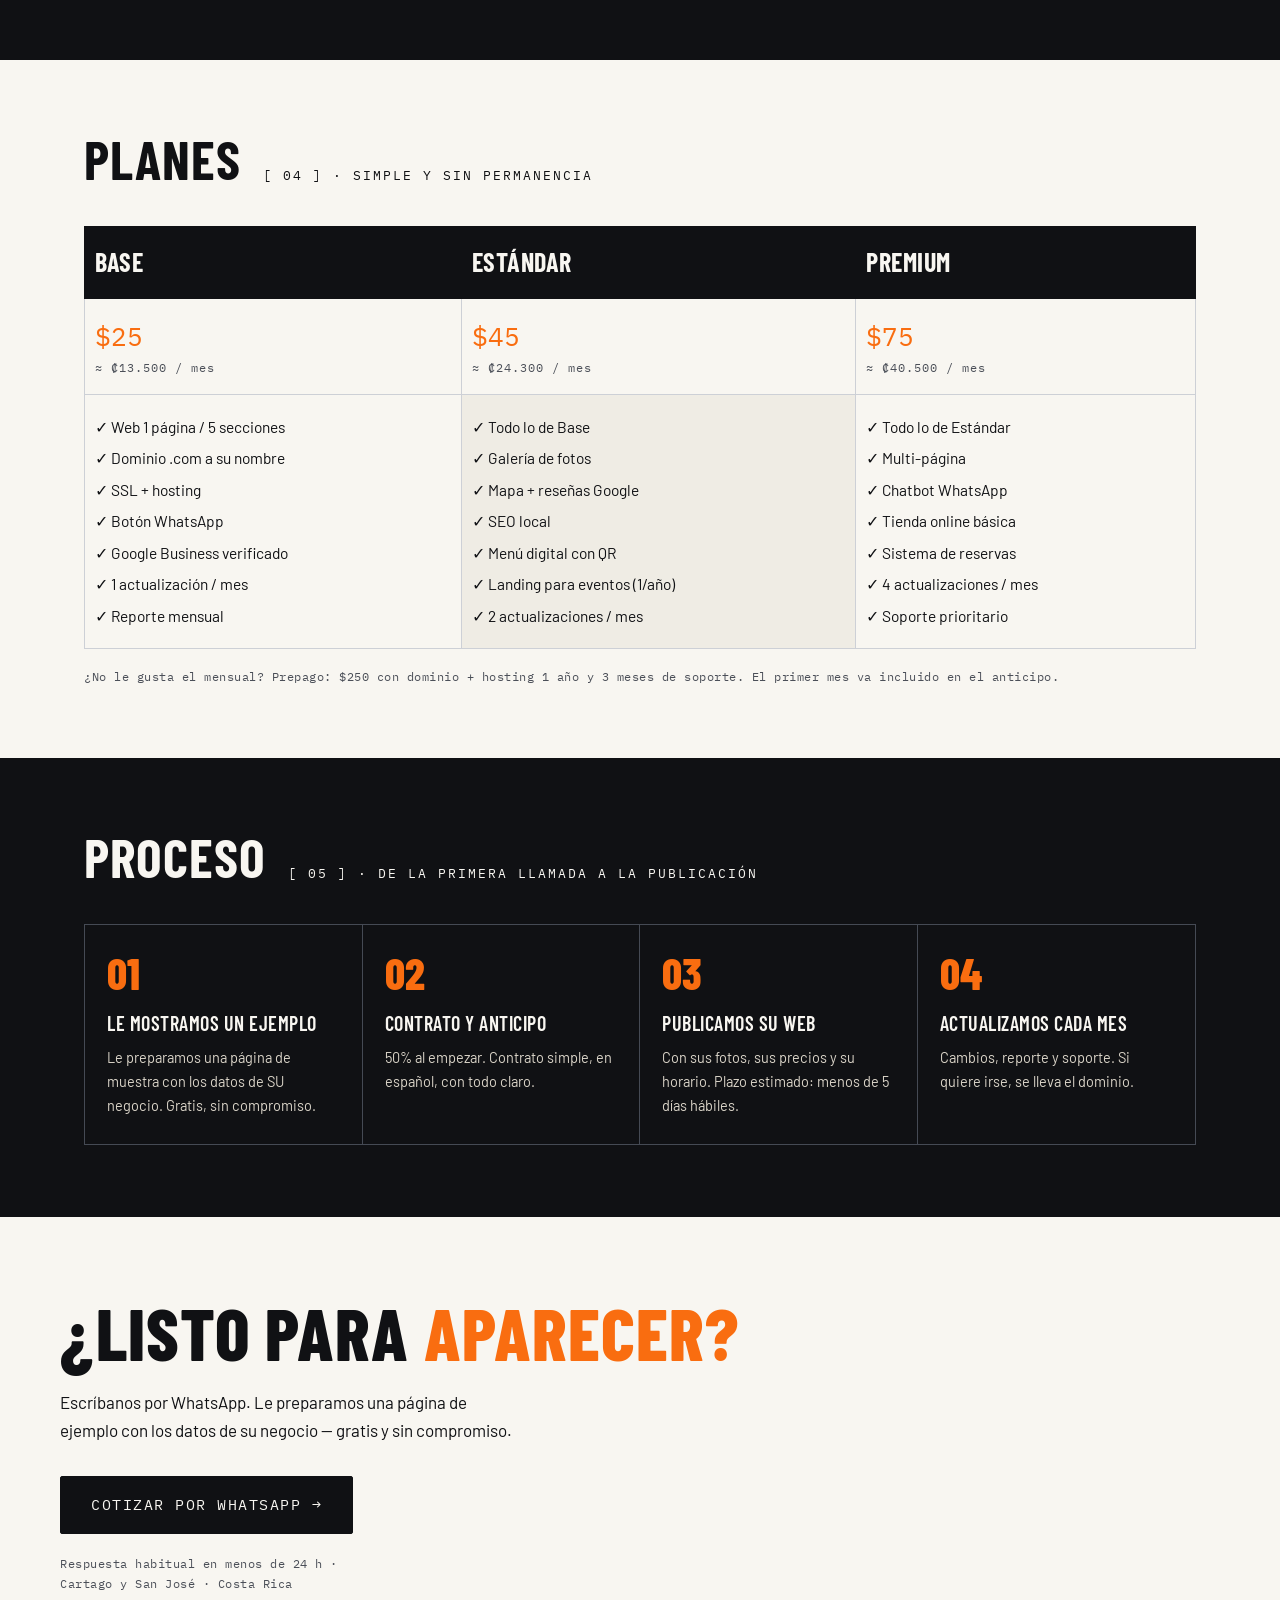
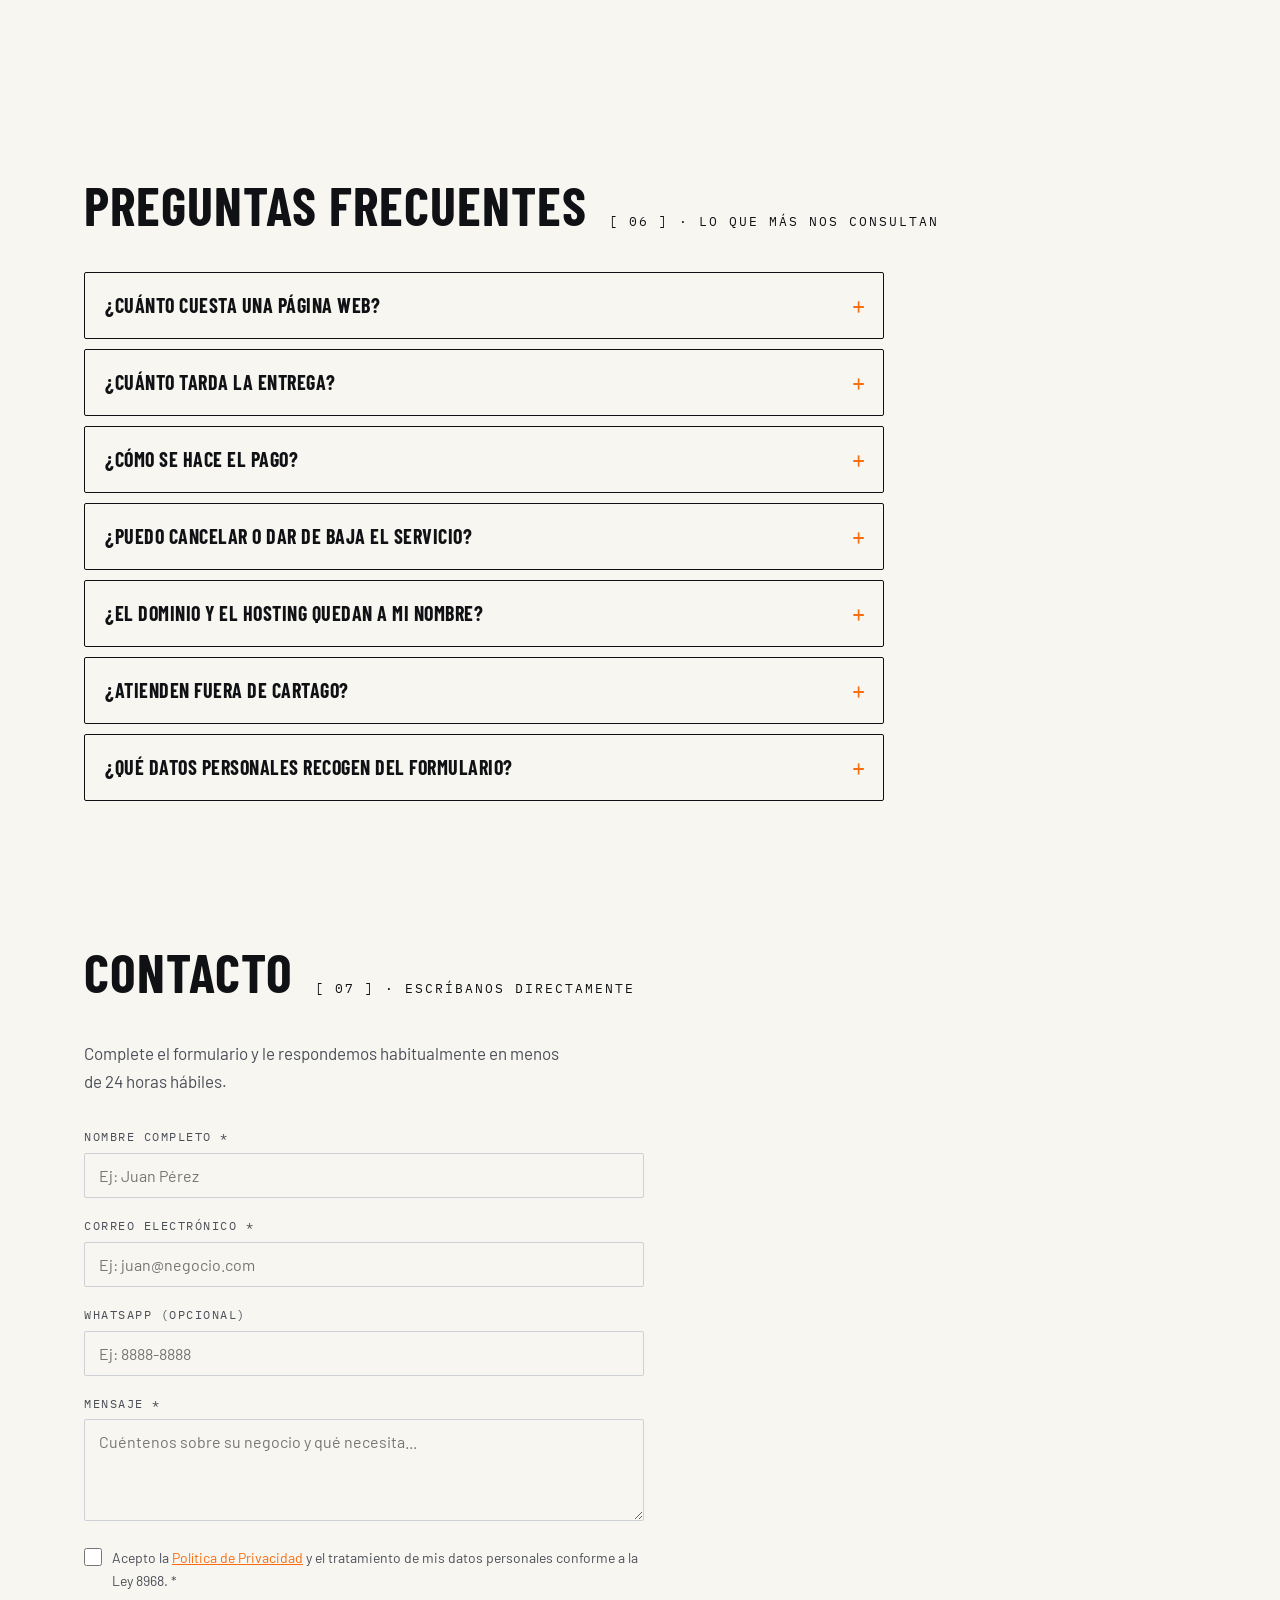
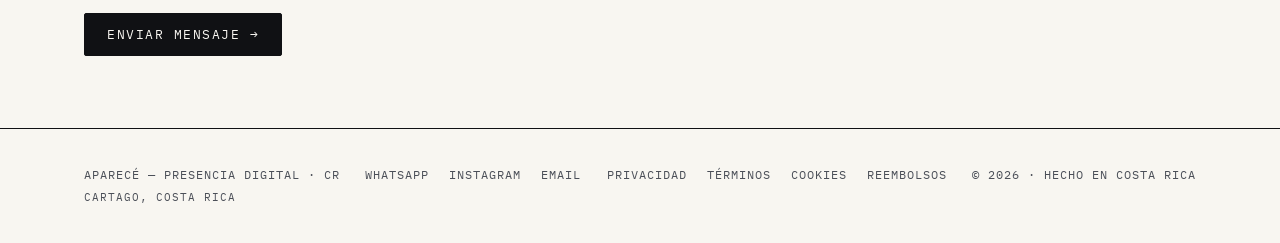
==== commit fc66de58: "feat: reintegra ShapeWaves (WebGPU) + fallback canvas automático" ====
--- a/index.html
+++ b/index.html
@@ -39,7 +39,18 @@
   <!-- Stylesheets -->
   <link rel="stylesheet" href="css/styles.css">
   <link rel="stylesheet" href="css/responsive.css">
-  <link rel="stylesheet" href="css/brand-bg.css?v=3">
+  <link rel="stylesheet" href="css/shape-waves.css?v=4">
+  <script type="importmap">
+  {
+    "imports": {
+      "react": "https://esm.sh/react@18.3.1",
+      "react/jsx-runtime": "https://esm.sh/react@18.3.1/jsx-runtime",
+      "react-dom": "https://esm.sh/react-dom@18.3.1?external=react",
+      "react-dom/client": "https://esm.sh/react-dom@18.3.1/client?external=react",
+      "vgpu": "https://esm.sh/vgpu@0.5.0"
+    }
+  }
+  </script>
 
   <!-- JSON-LD Structured Data -->
   <script type="application/ld+json">
@@ -171,7 +182,7 @@
          HERO
          ============================================================ -->
     <section class="hero wrap">
-      <div class="brand-bg" data-brand-bg data-text="APARECÉ" data-theme="light" aria-hidden="true"></div>
+      <div class="sw-host" data-shape-waves data-text="APARECÉ" data-theme="light" aria-hidden="true"></div>
       <div class="hero-grid">
         <div>
           <div class="kicker">
@@ -392,7 +403,7 @@
          CURSOS
          ============================================================ -->
     <section class="sec dark" id="cursos">
-      <div class="brand-bg" data-brand-bg data-text="CURSOS" data-theme="dark" aria-hidden="true"></div>
+      <div class="sw-host" data-shape-waves data-text="CURSOS" data-theme="dark" aria-hidden="true"></div>
       <div class="wrap">
         <div class="sec-head" data-reveal>
           <h2>Cursos</h2>
@@ -523,7 +534,7 @@
          PROCESO
          ============================================================ -->
     <section class="sec dark" id="proceso">
-      <div class="brand-bg" data-brand-bg data-text="PROCESO" data-theme="dark" aria-hidden="true"></div>
+      <div class="sw-host" data-shape-waves data-text="PROCESO" data-theme="dark" aria-hidden="true"></div>
       <div class="wrap">
         <div class="sec-head" data-reveal>
           <h2>Proceso</h2>
@@ -675,7 +686,7 @@
 
   <!-- JavaScript -->
   <script src="js/main.js" defer></script>
-  <script src="js/brand-bg.js?v=3" defer></script>
+  <script type="module" src="js/shape-waves-bg.js?v=4" defer></script>
 
 </body>
 </html>
--- a/css/shape-waves.css
+++ b/css/shape-waves.css
@@ -0,0 +1,84 @@
+/* ============================================================
+   ShapeWaves — fondo WebGPU (React Bits)
+   ============================================================ */
+.shape-waves {
+  position: relative;
+  width: 100%;
+  height: 100%;
+  overflow: hidden;
+  pointer-events: none;
+  isolation: isolate;
+}
+
+.shape-waves__canvas {
+  position: absolute;
+  inset: 0;
+  display: block;
+  width: 100%;
+  height: 100%;
+  opacity: 0;
+  transition: opacity 600ms cubic-bezier(0.22, 1, 0.36, 1);
+  pointer-events: none;
+}
+
+.shape-waves[data-ready='true'] .shape-waves__canvas {
+  opacity: 1;
+}
+
+@media (prefers-reduced-motion: reduce) {
+  .shape-waves__canvas {
+    transition: none;
+  }
+}
+
+/* Host absoluto dentro de la sección */
+.sw-host {
+  position: absolute;
+  inset: 0;
+  z-index: 0;
+  overflow: hidden;
+  pointer-events: none;
+}
+
+/* Fallback cuando no hay WebGPU (wordmark + dots canvas) */
+.sw-host.sw-failed > .shape-waves {
+  display: none;
+}
+
+.sw-host.sw-failed .brand-bg__canvas {
+  display: block;
+}
+
+/* Wordmark CSS de último recurso */
+.sw-fb-word {
+  position: absolute;
+  inset: 0;
+  display: flex;
+  align-items: center;
+  justify-content: center;
+  font-family: 'Barlow Condensed', 'Arial Narrow', sans-serif;
+  font-weight: 700;
+  font-size: clamp(4rem, 18vw, 14rem);
+  letter-spacing: 0.04em;
+  color: transparent;
+  -webkit-text-stroke: 1.5px rgba(138, 132, 122, 0.5);
+  pointer-events: none;
+  user-select: none;
+}
+
+.sw-host[data-theme='dark'] .sw-fb-word {
+  -webkit-text-stroke: 1.5px rgba(154, 154, 154, 0.45);
+}
+
+.sw-host[data-theme='light'] .sw-fb-word {
+  -webkit-text-stroke: 1.5px rgba(17, 19, 24, 0.22);
+}
+
+
+/* Contenido siempre encima */
+.hero-grid,
+.sec.dark > .wrap,
+.sec.dark .sec-head {
+  position: relative;
+  z-index: 1;
+}
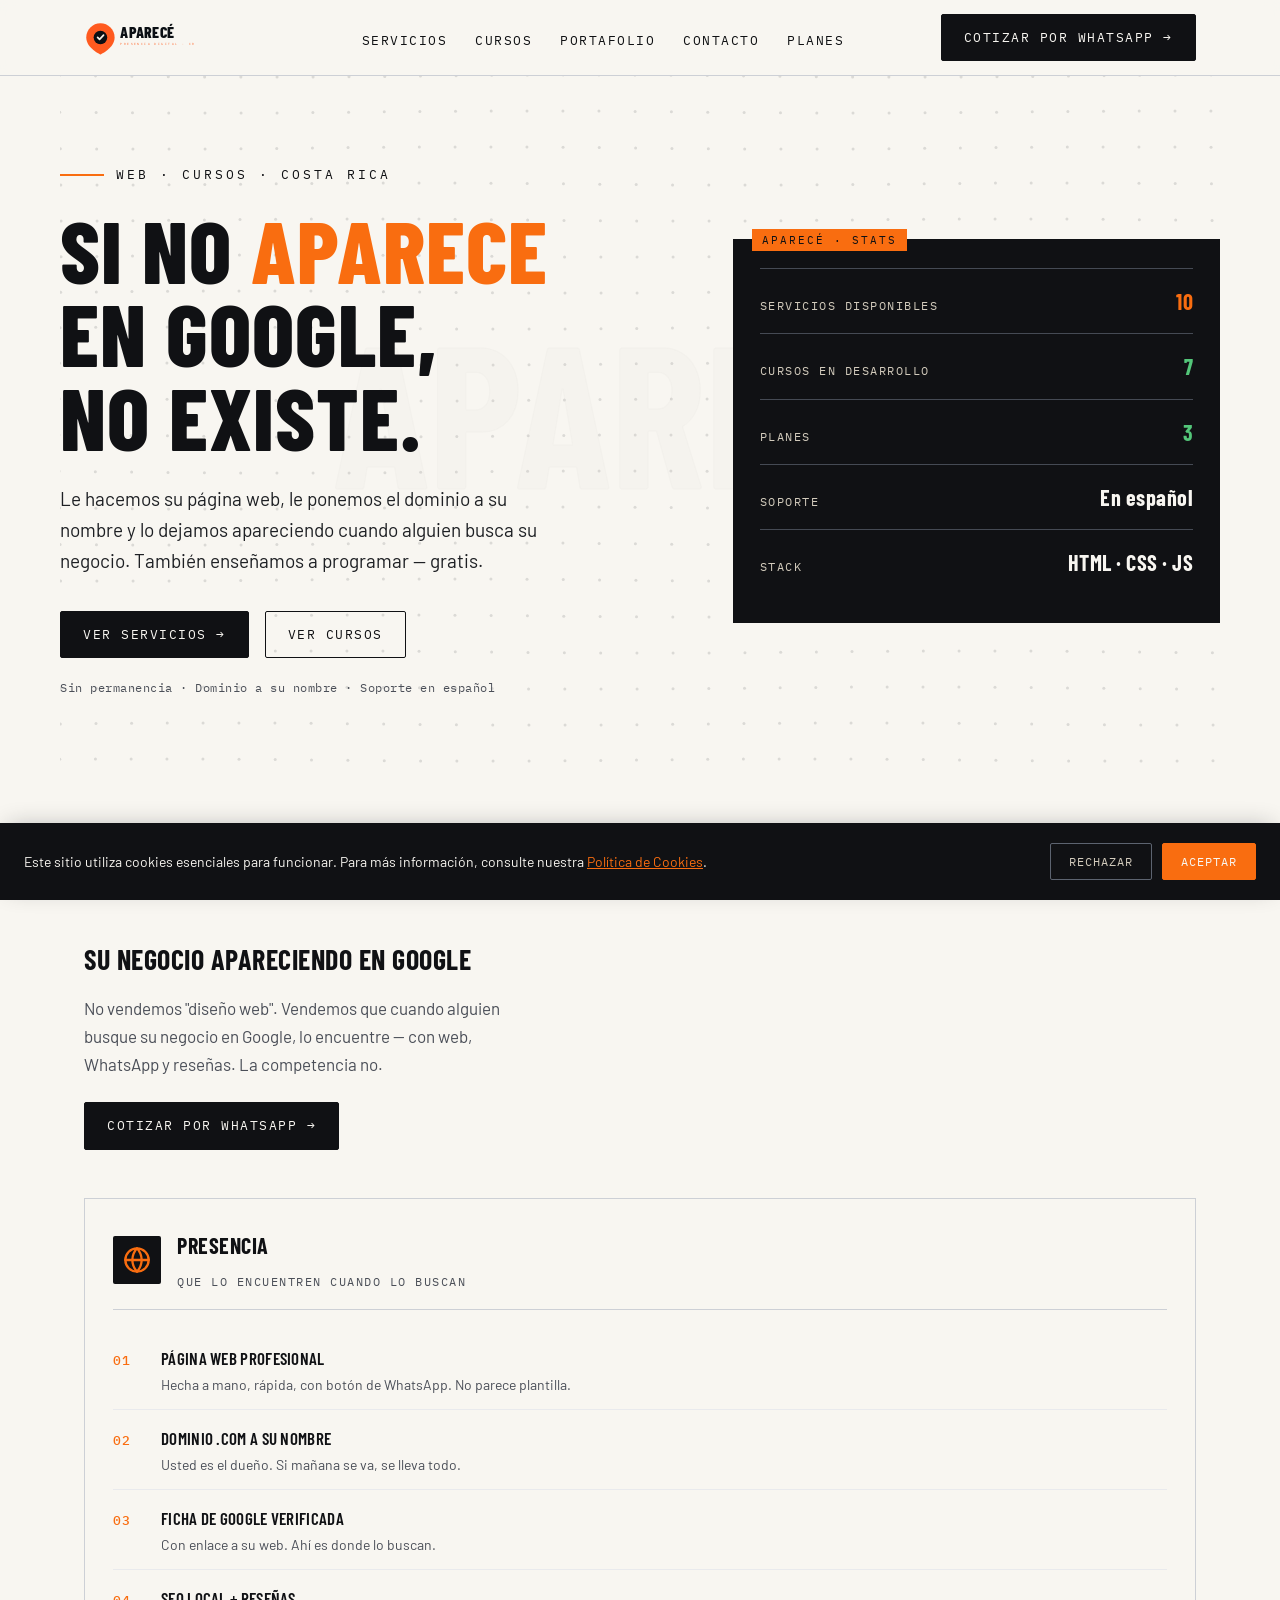
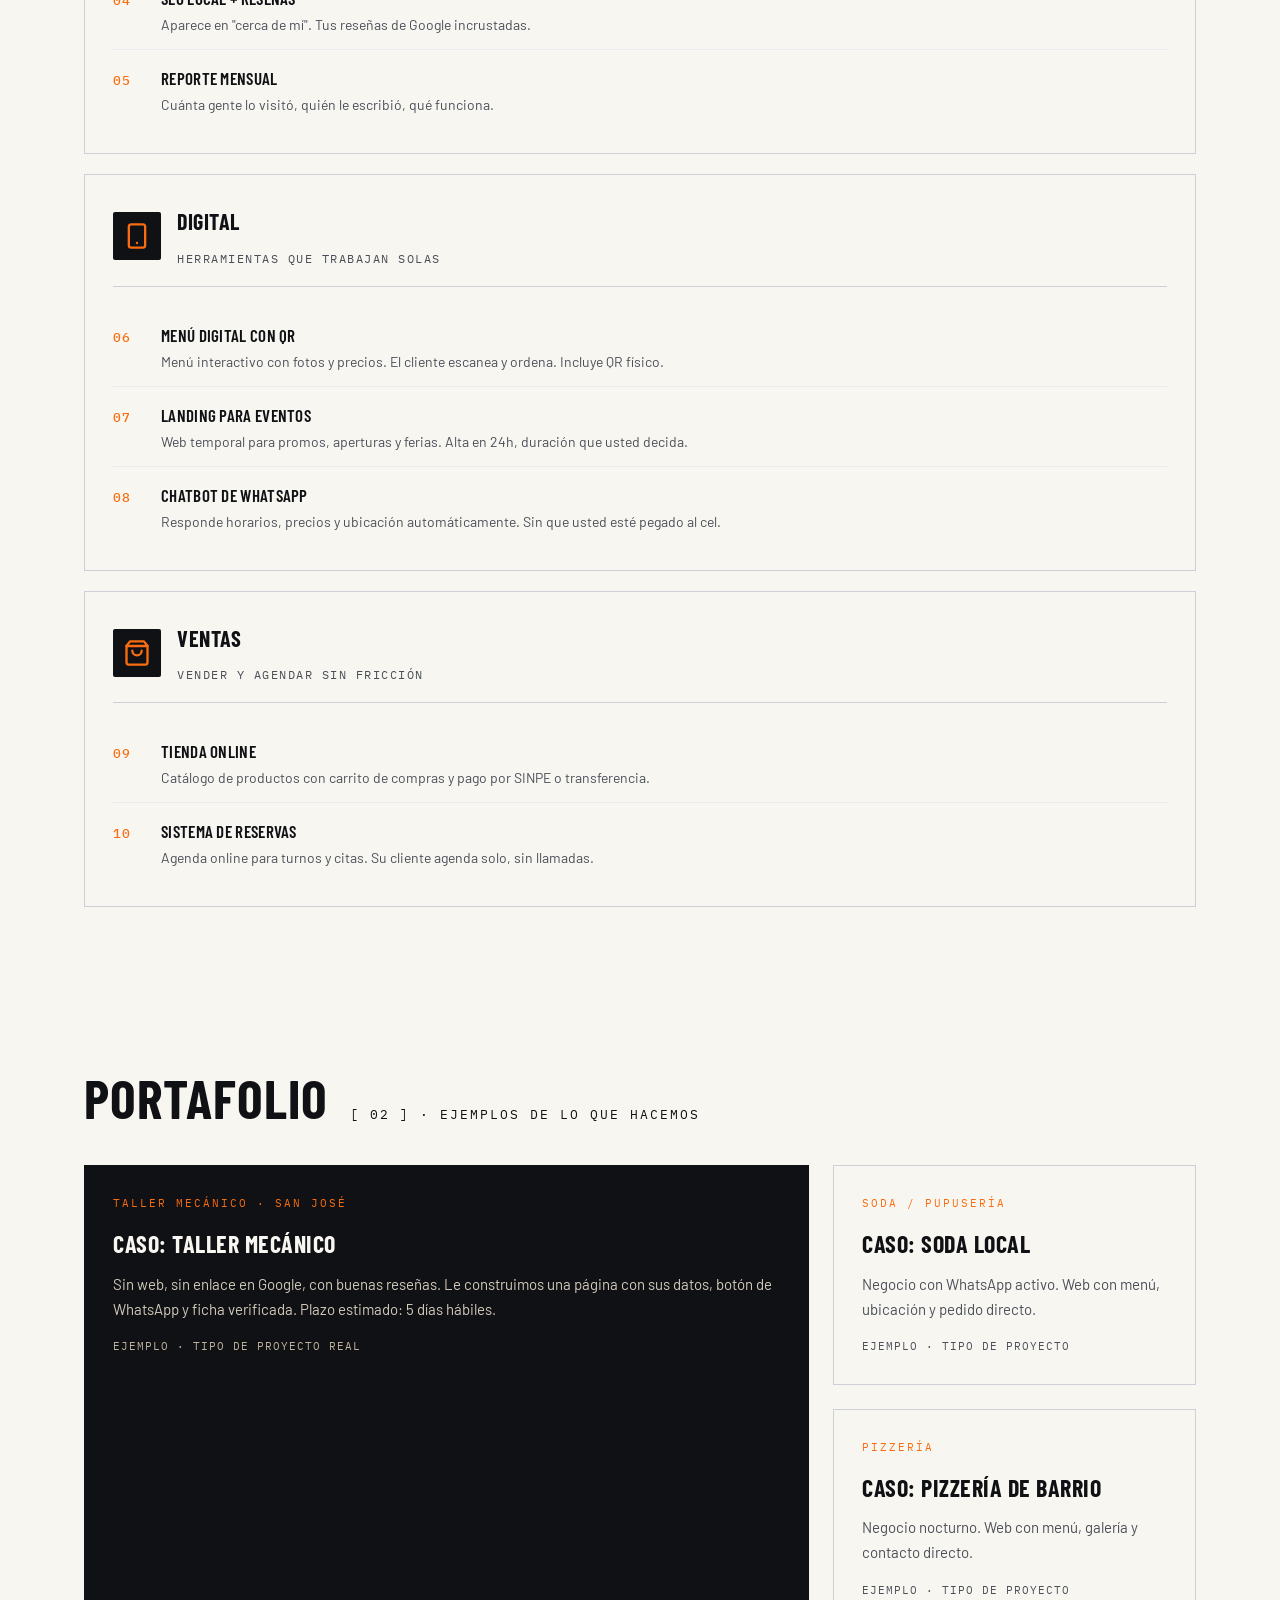
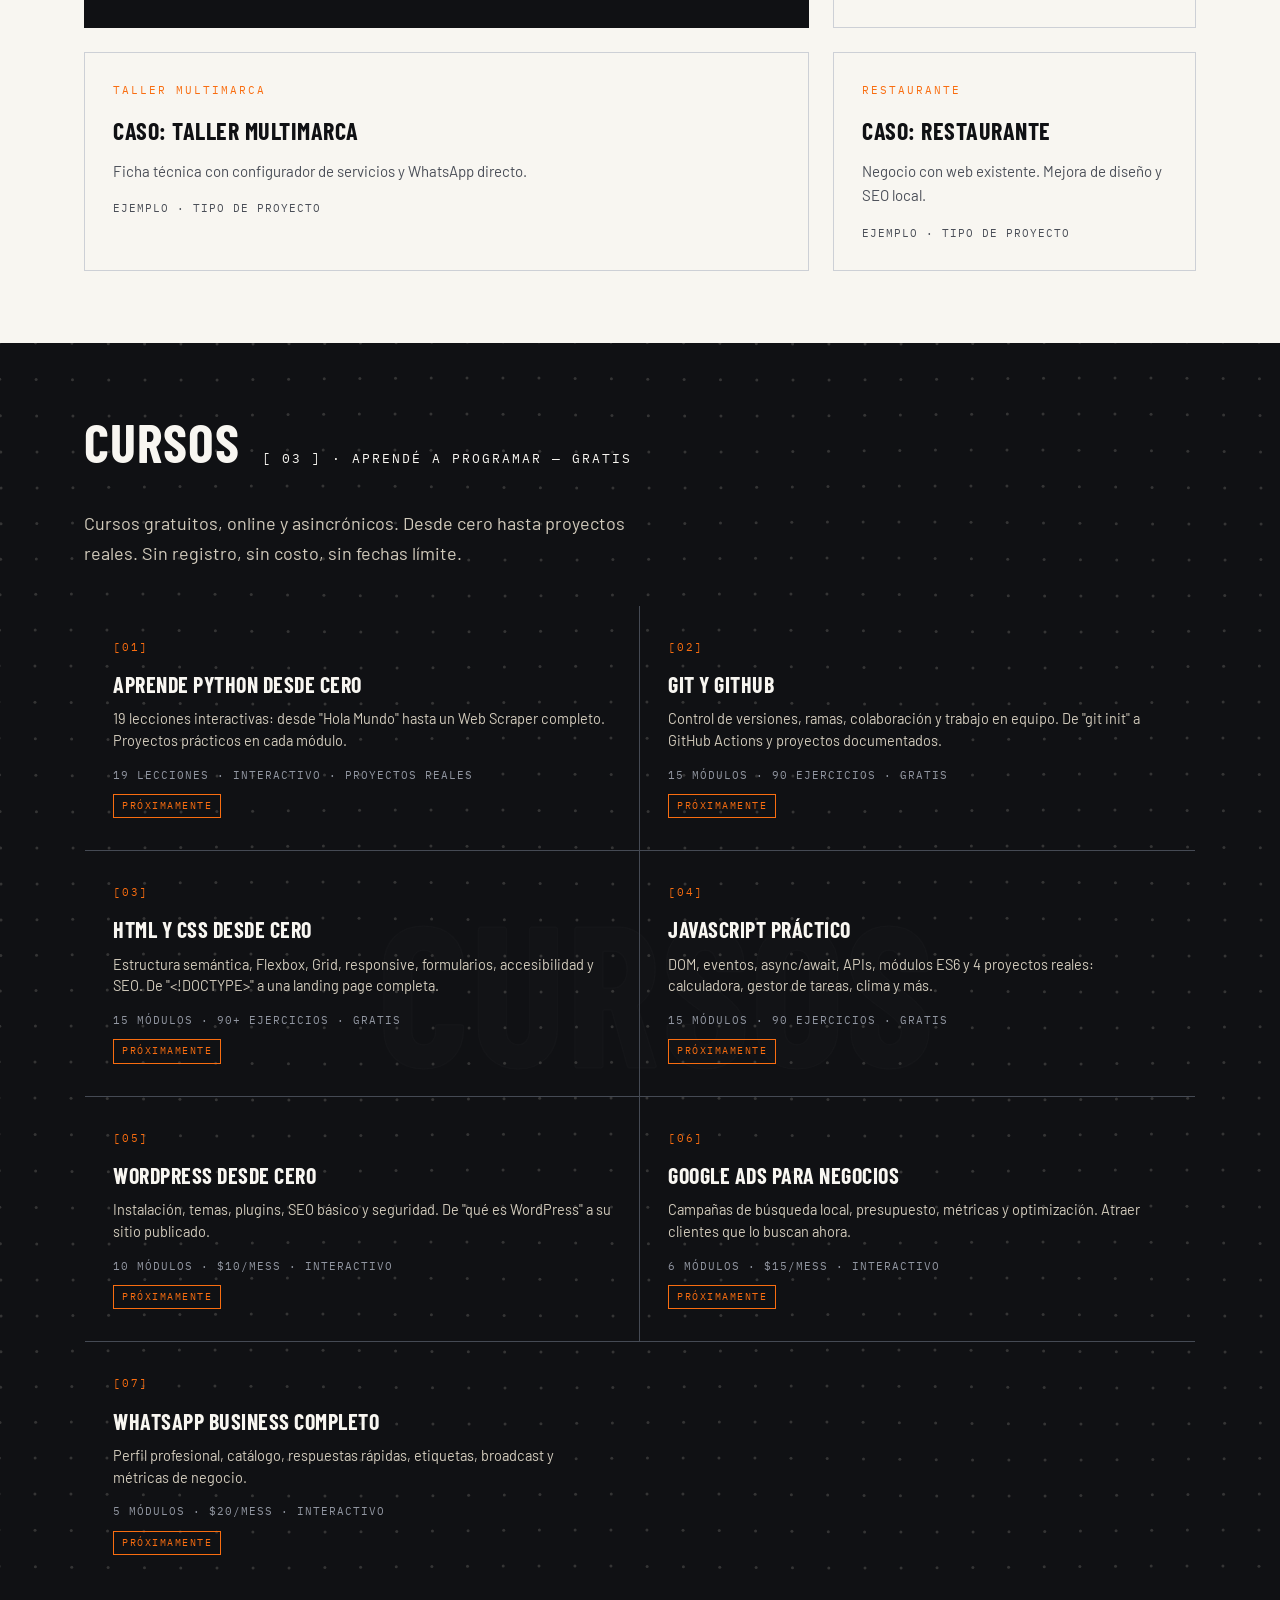
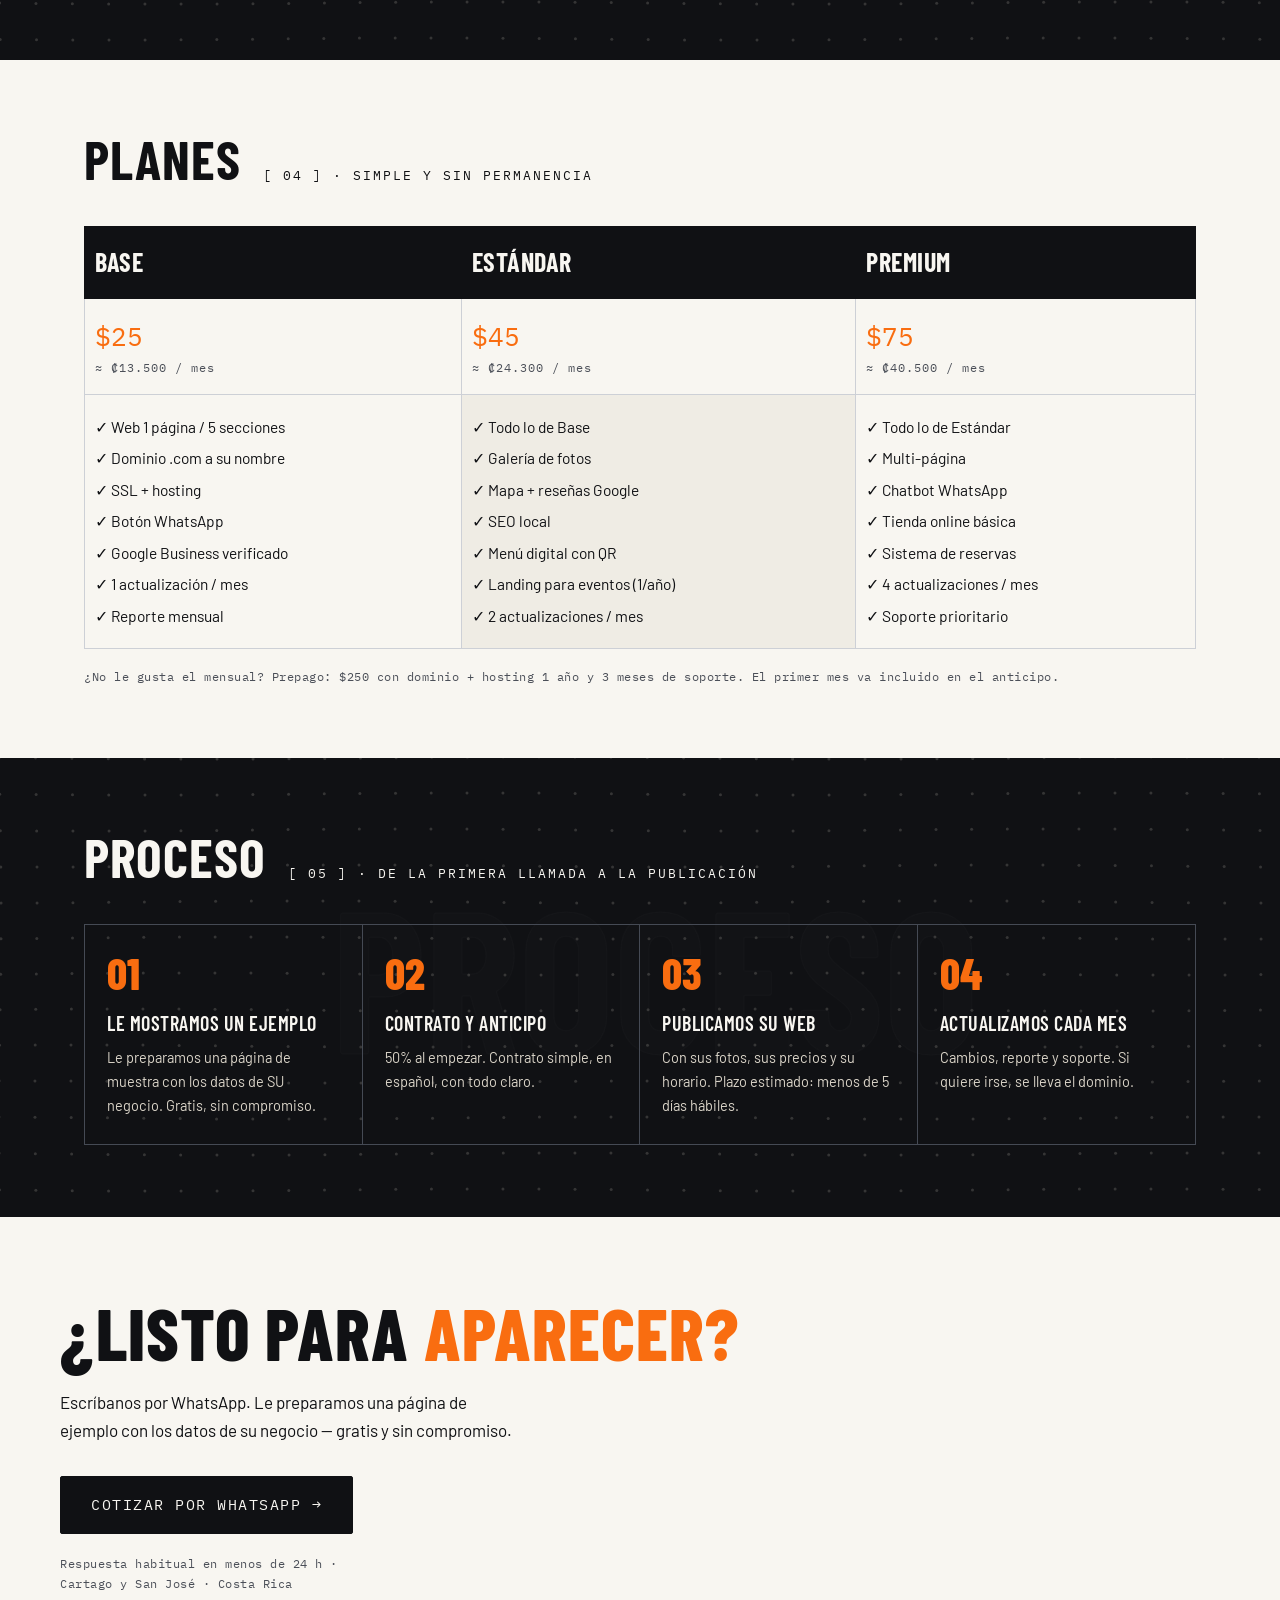
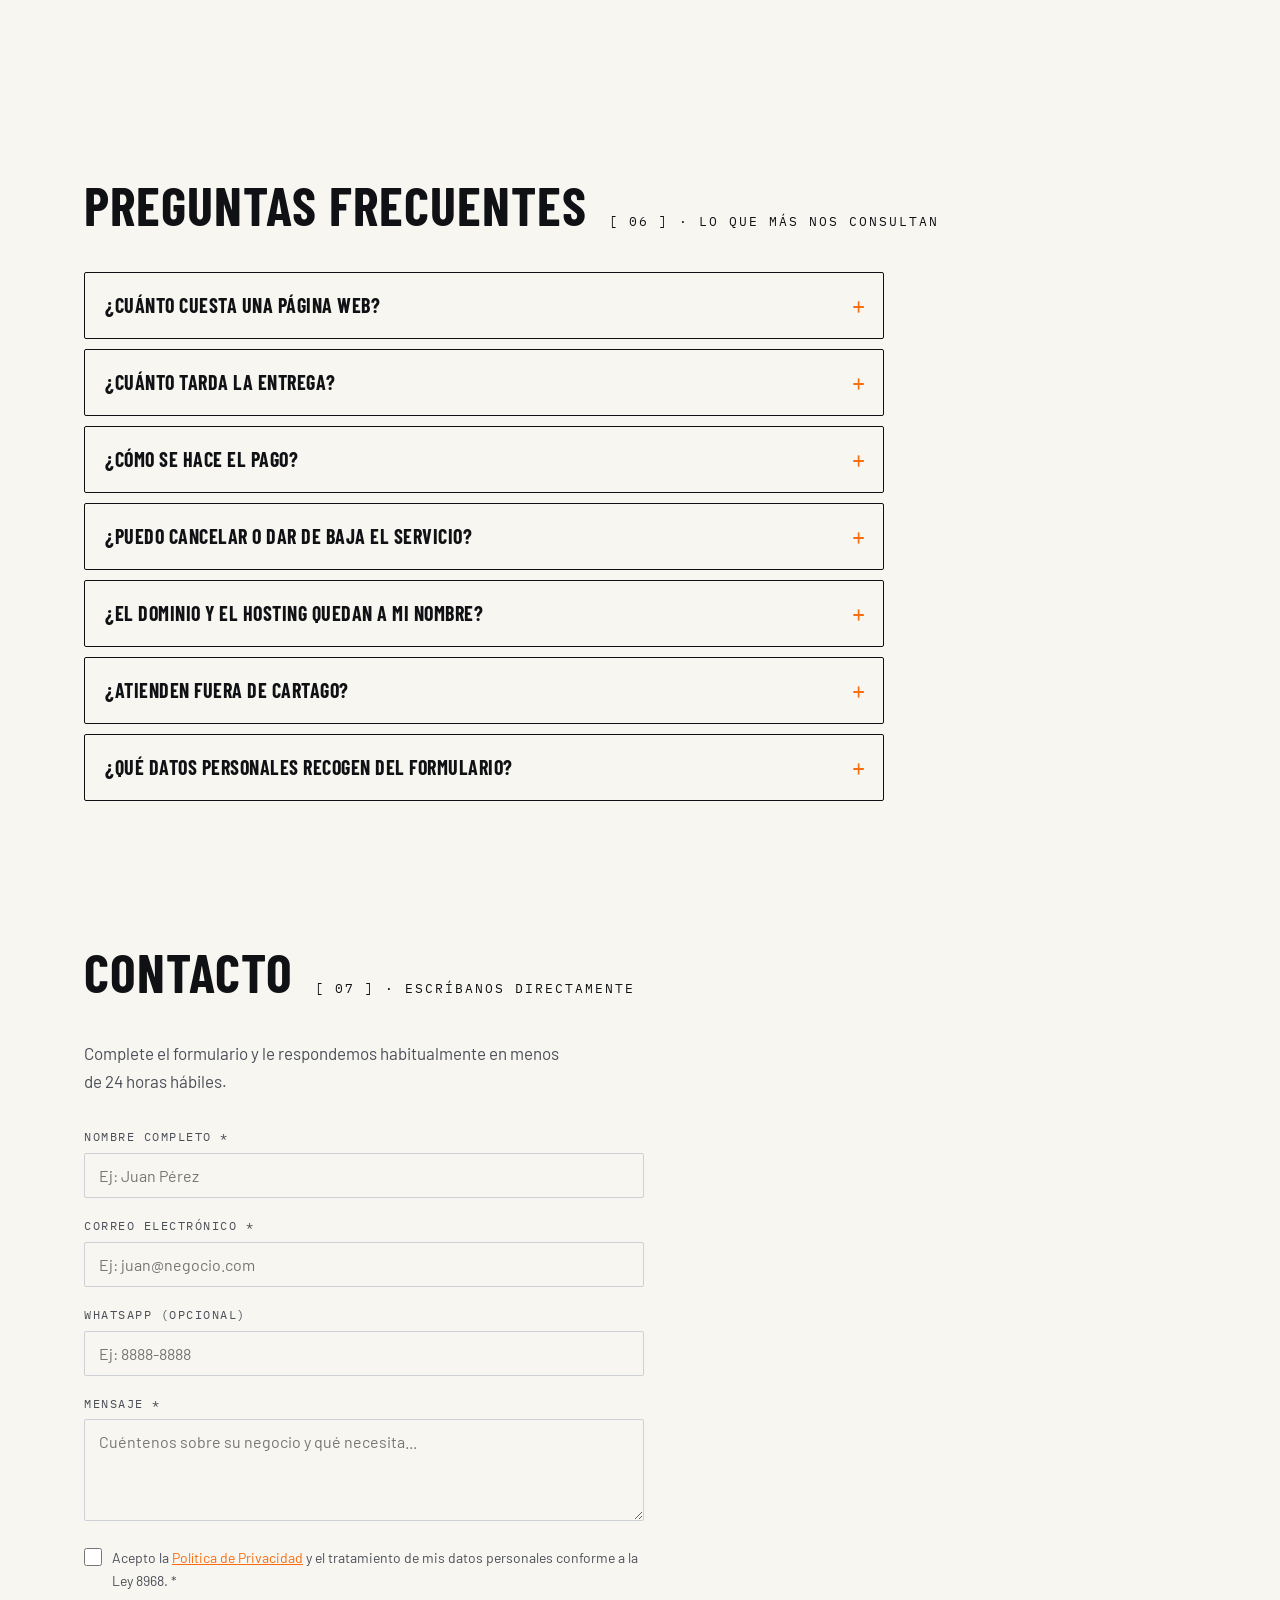
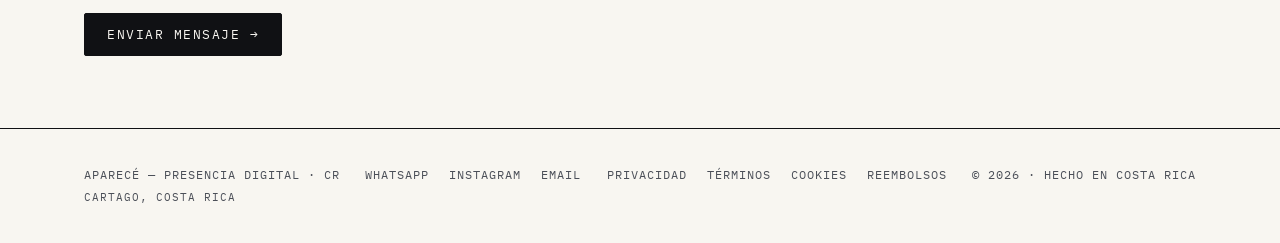
==== commit f6c5237f: "fix: imports dinámicos en mount — fallback corre en Firefox sin WebGPU" ====
--- a/index.html
+++ b/index.html
@@ -686,7 +686,7 @@
 
   <!-- JavaScript -->
   <script src="js/main.js" defer></script>
-  <script type="module" src="js/shape-waves-bg.js?v=4" defer></script>
+  <script type="module" src="js/shape-waves-bg.js?v=5" defer></script>
 
 </body>
 </html>
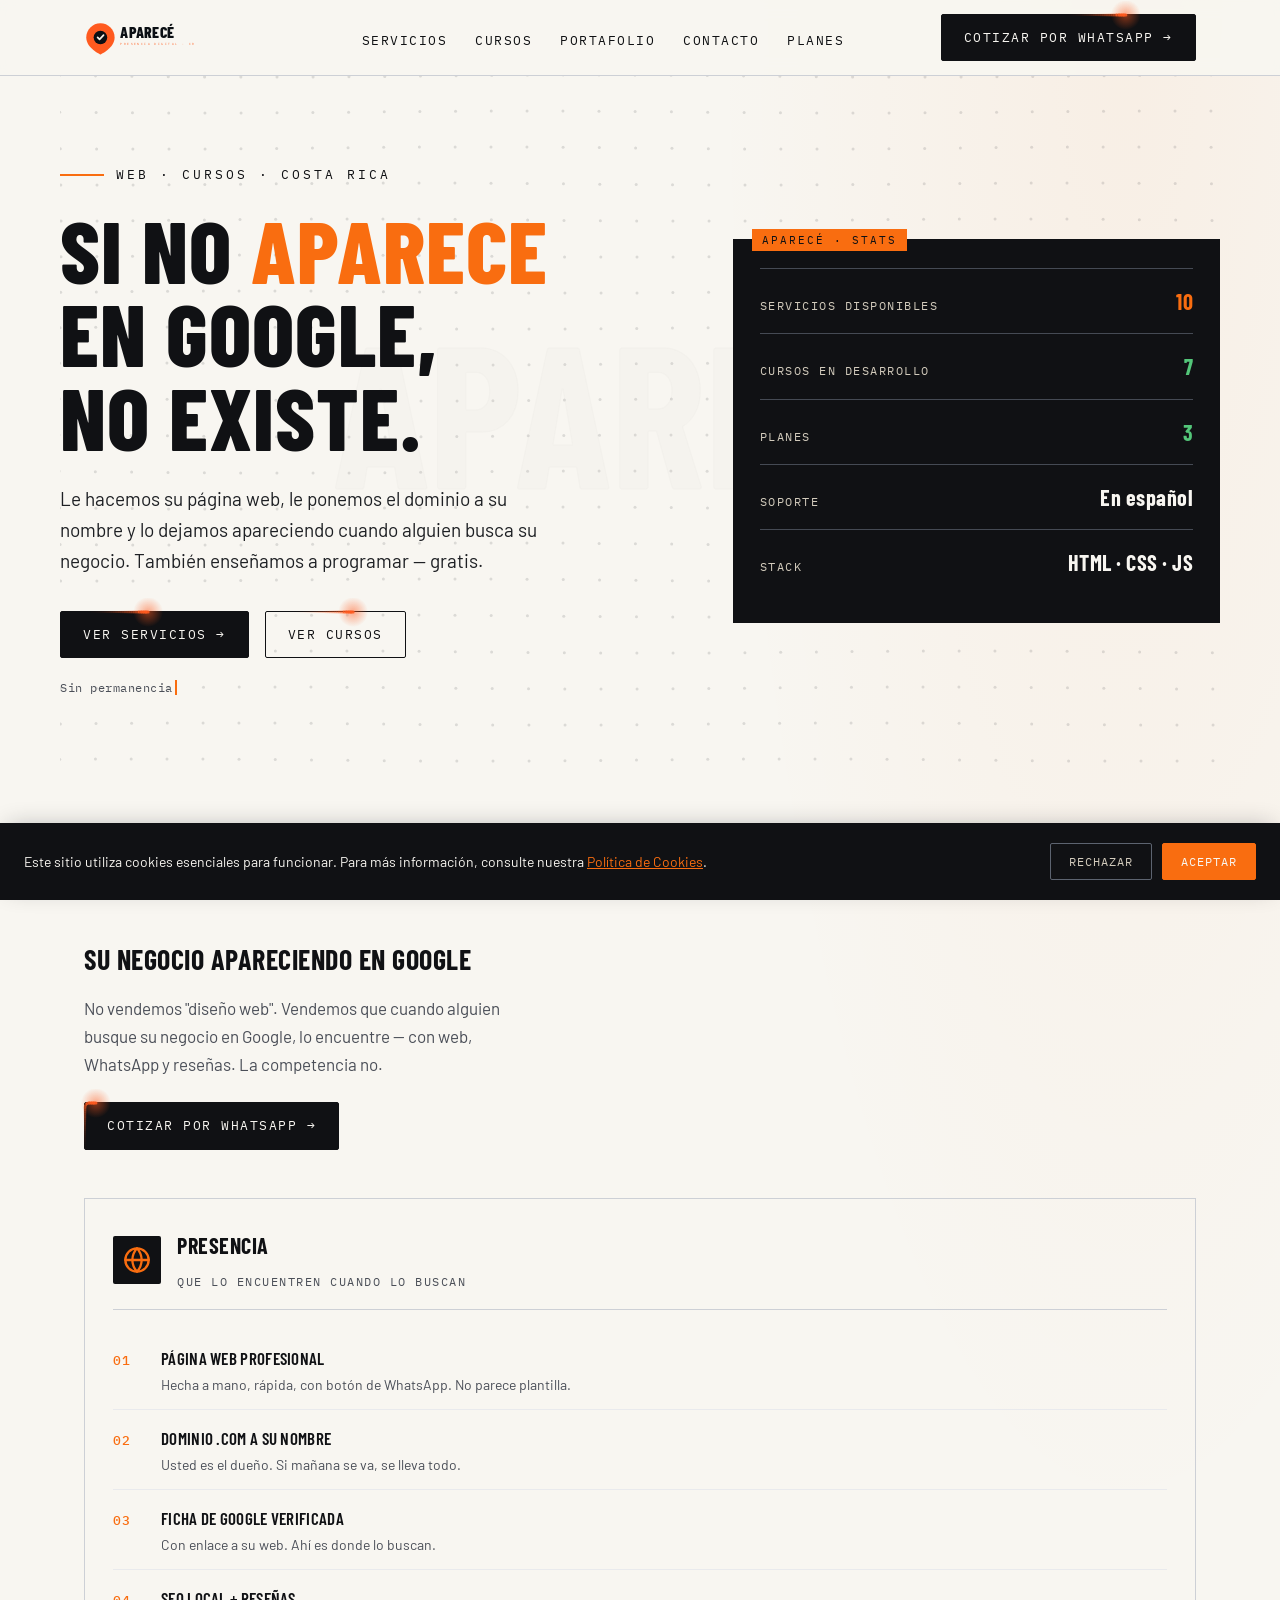
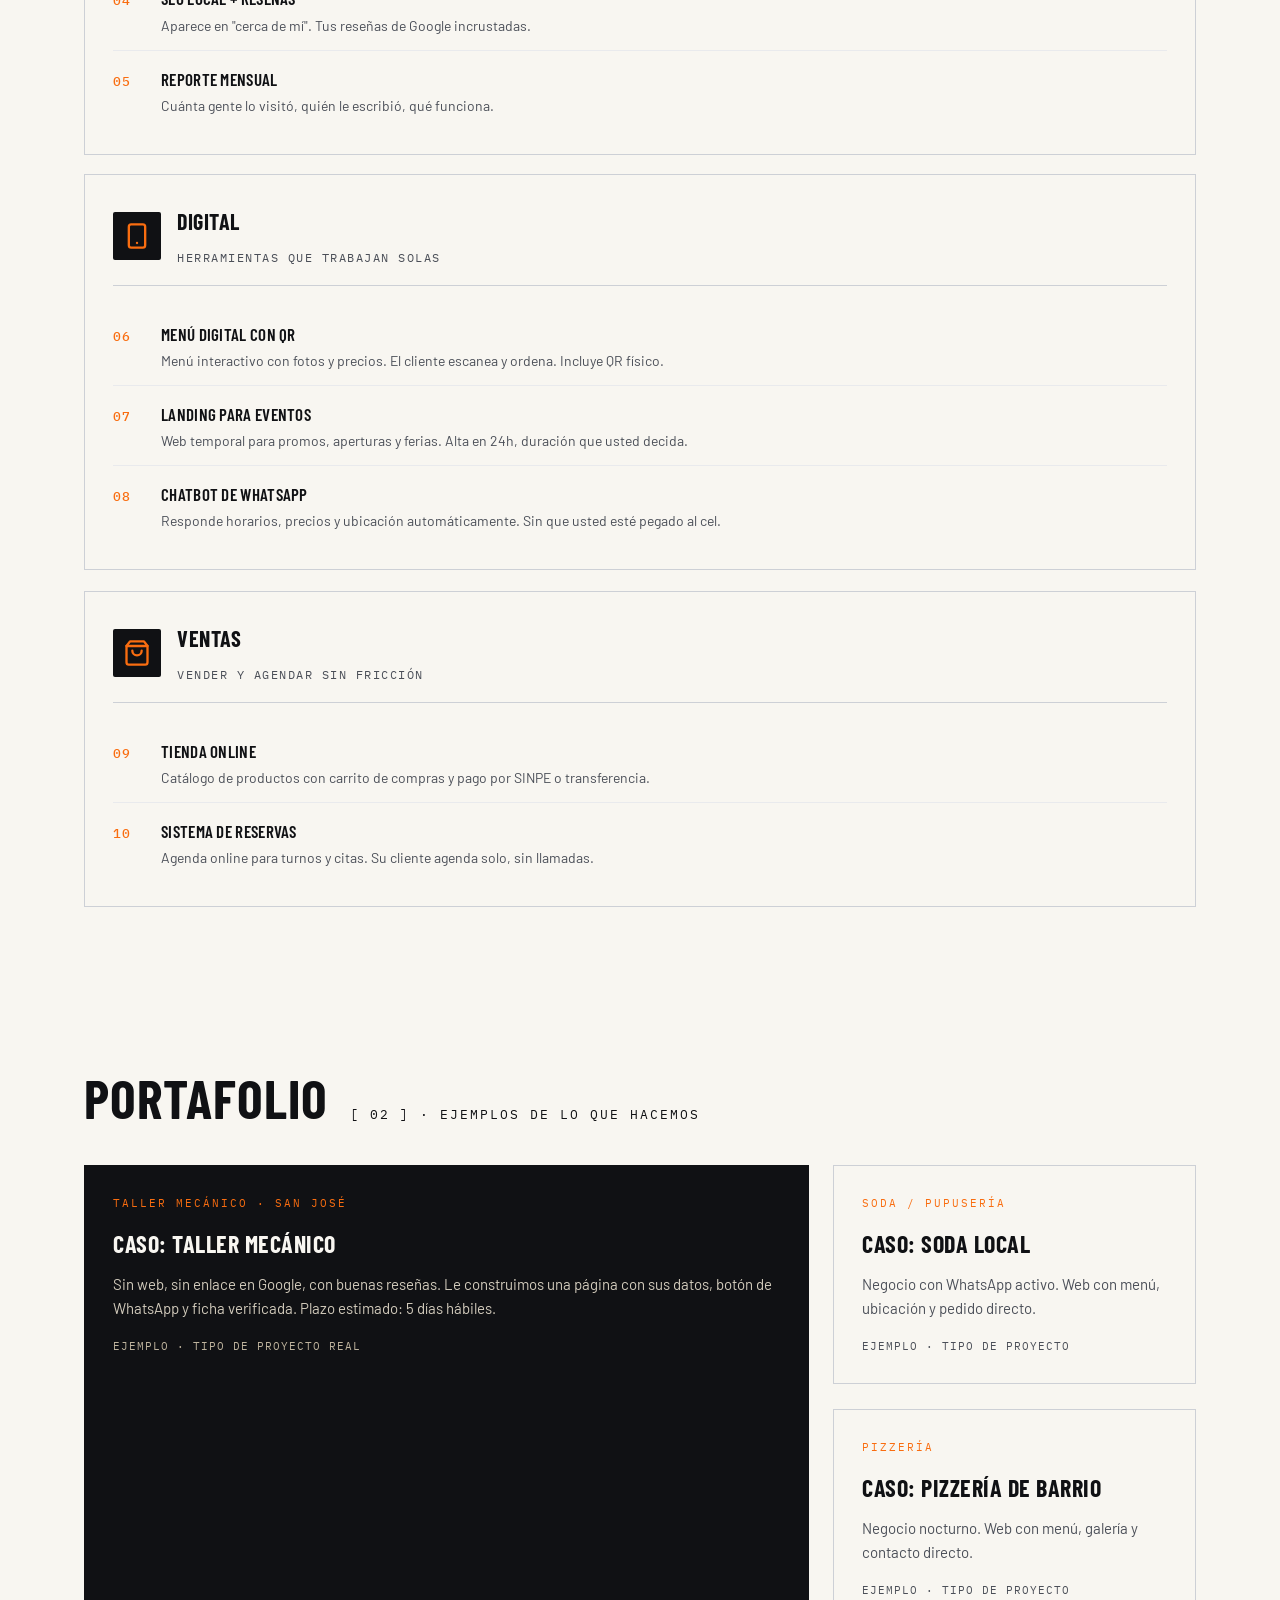
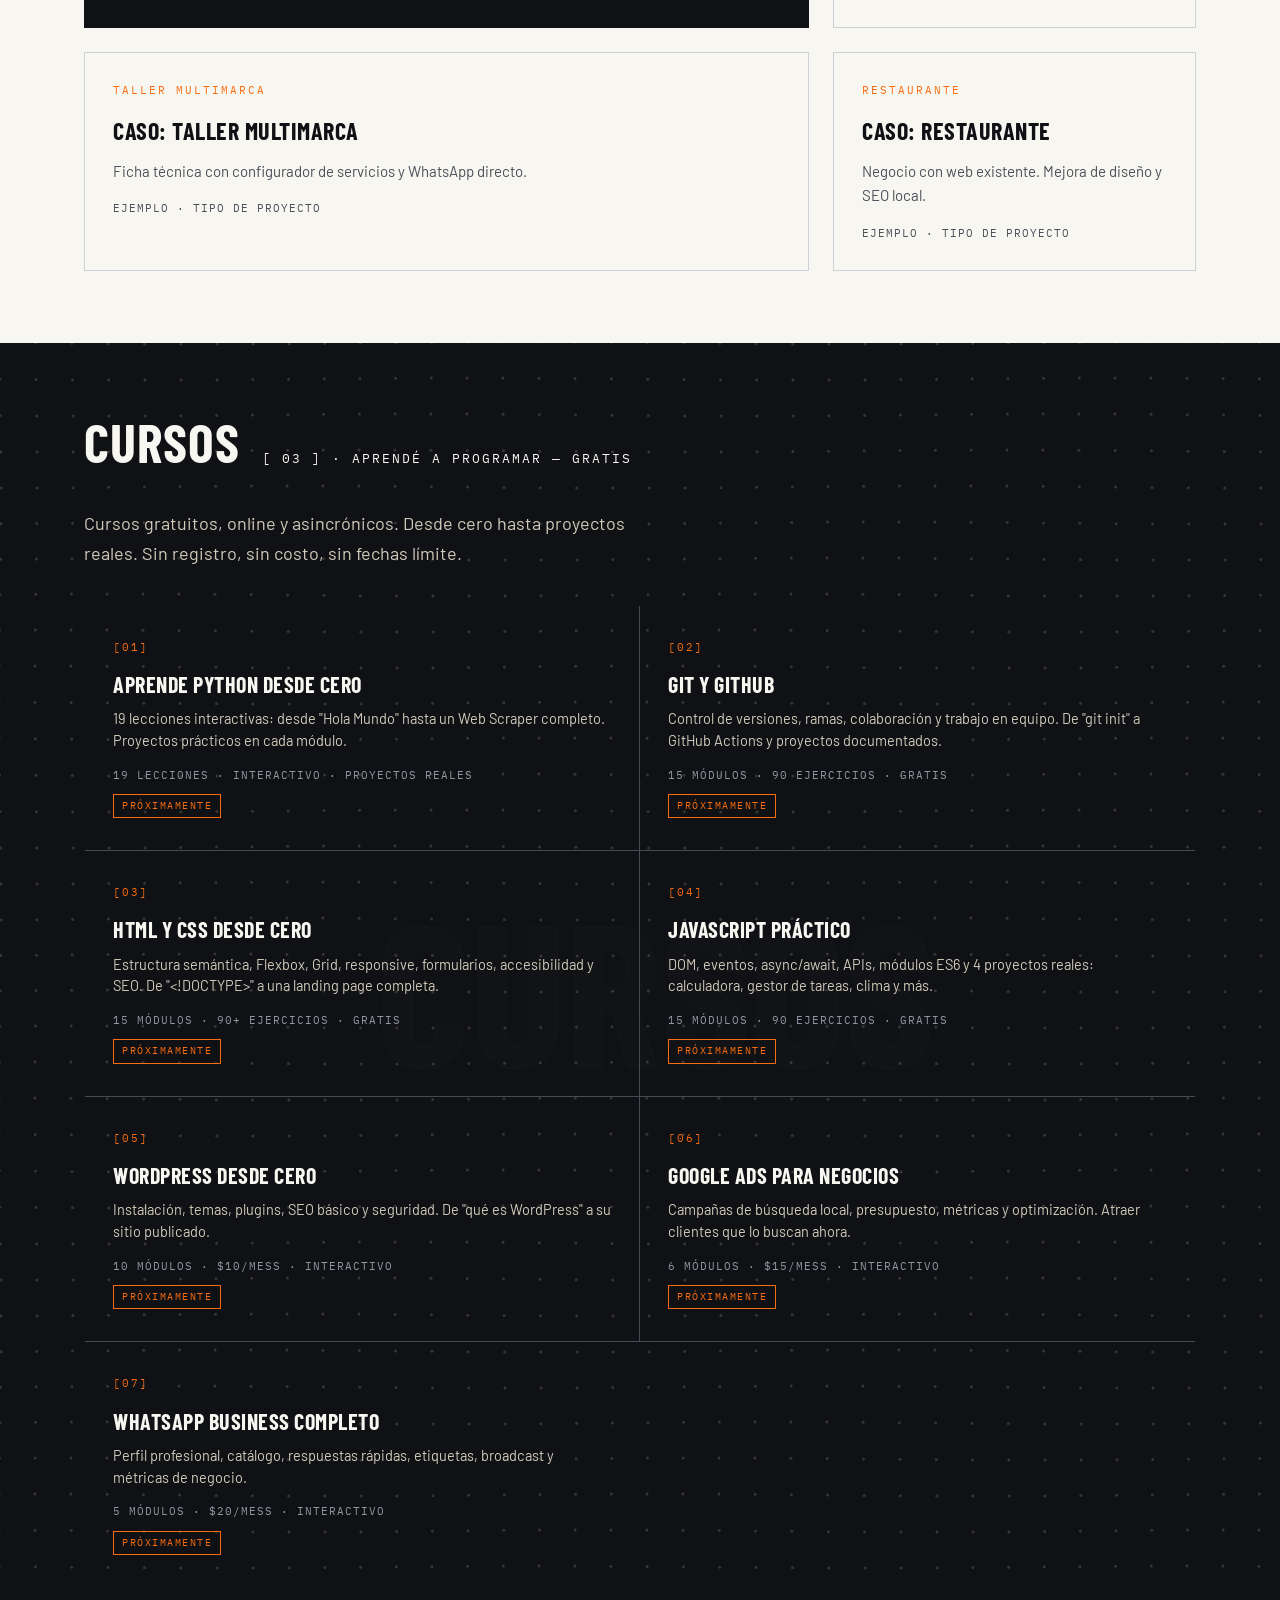
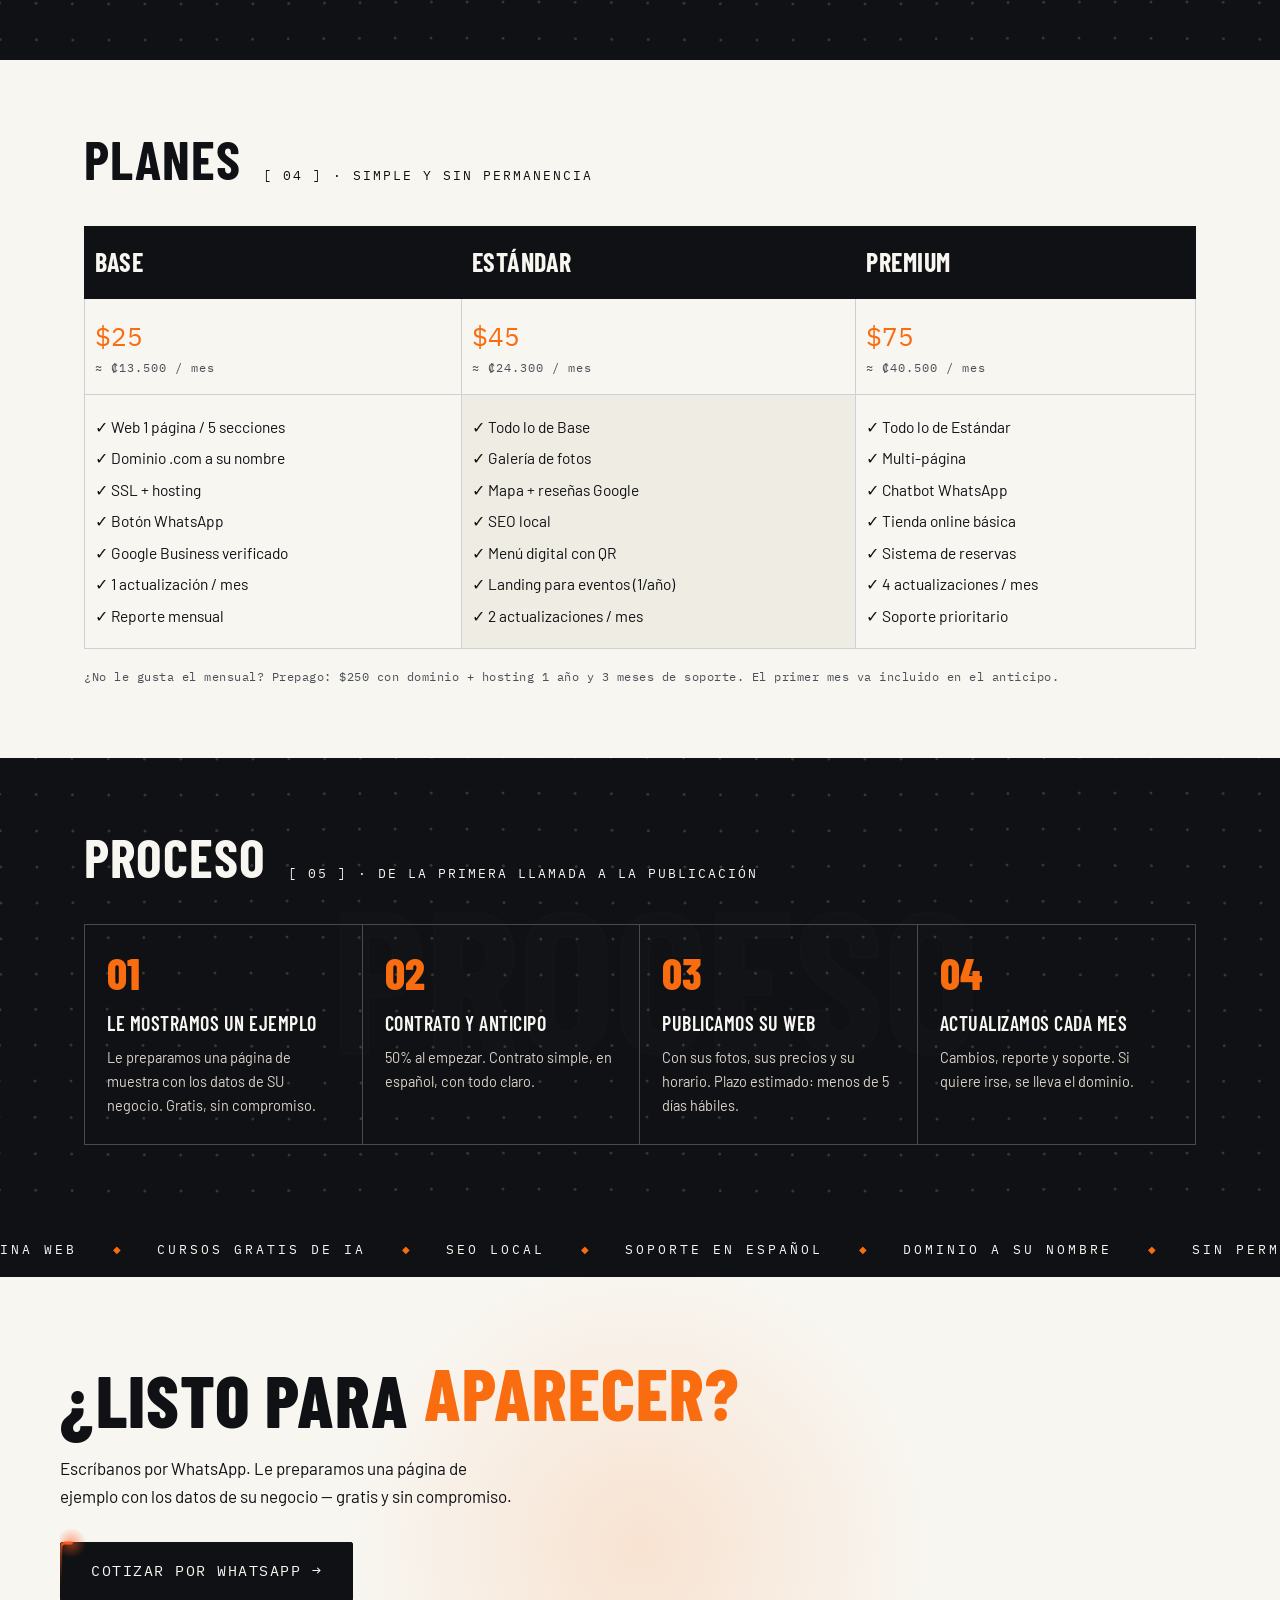
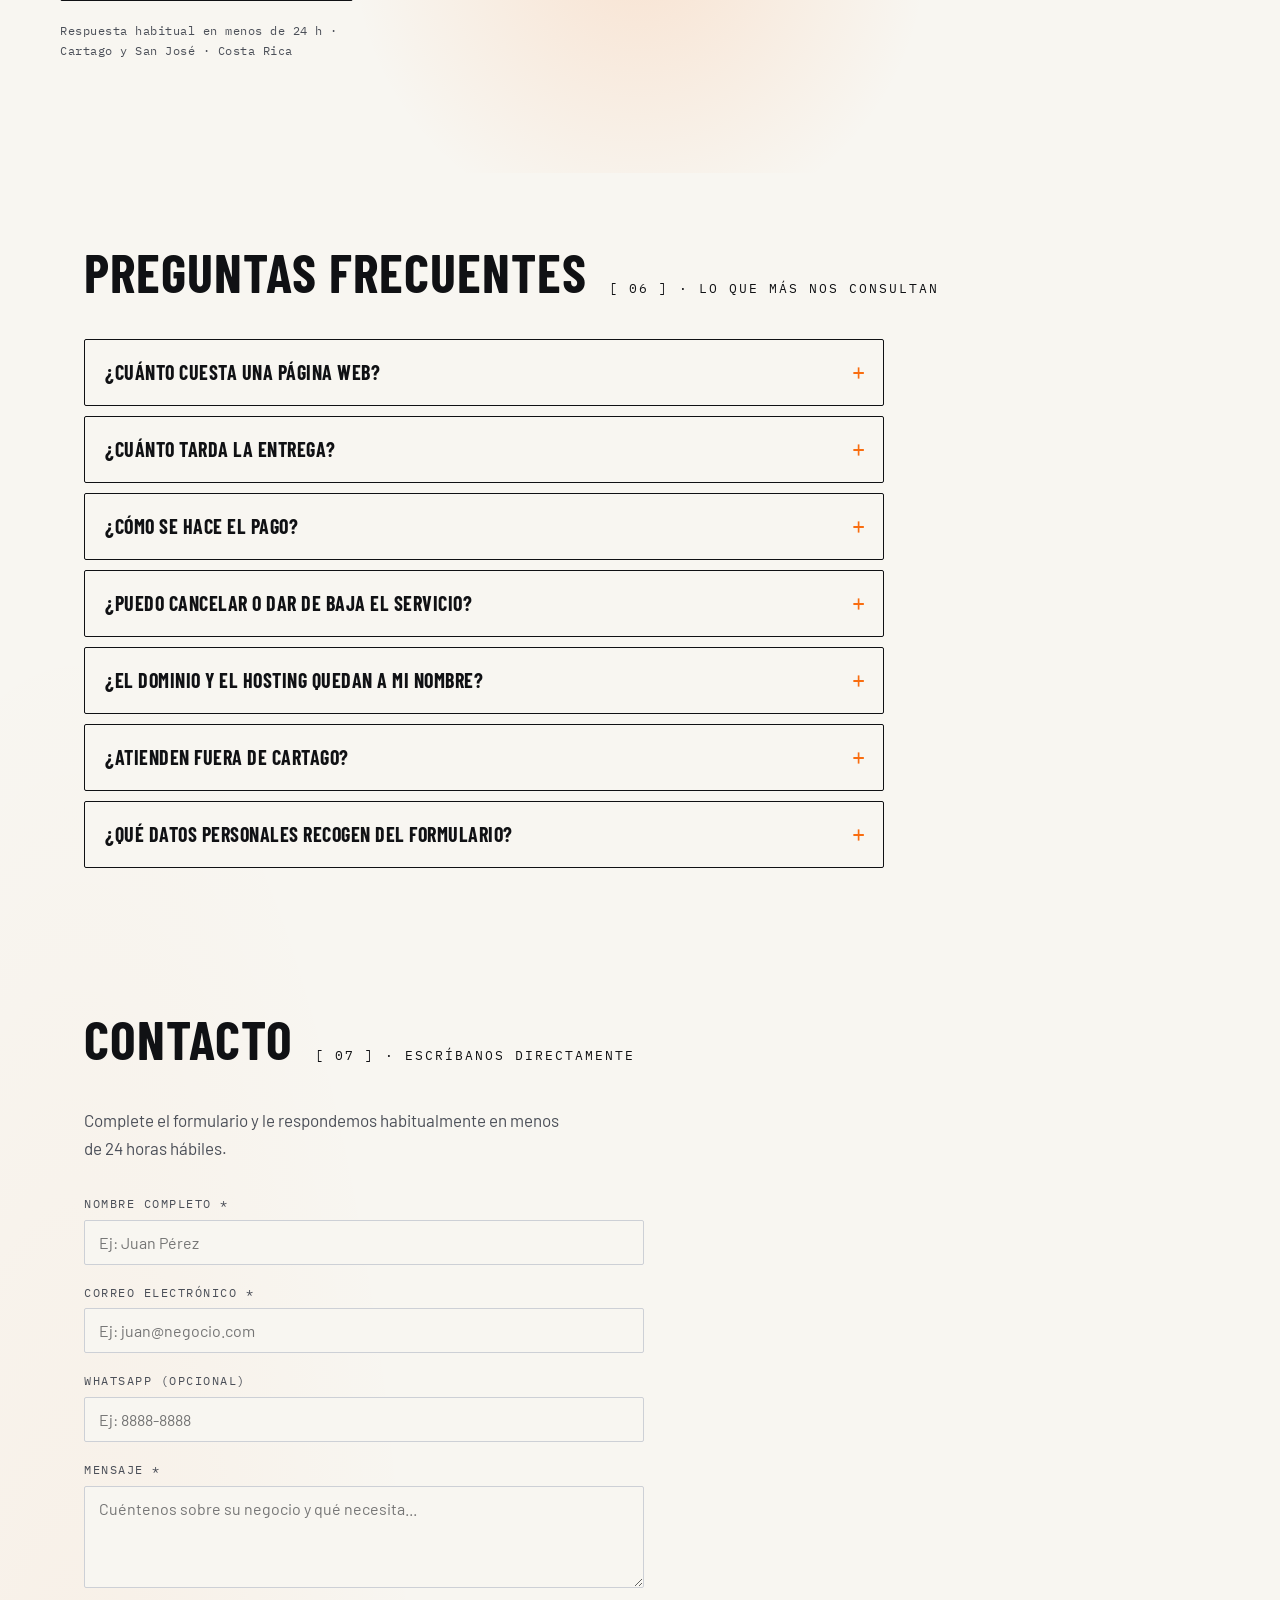
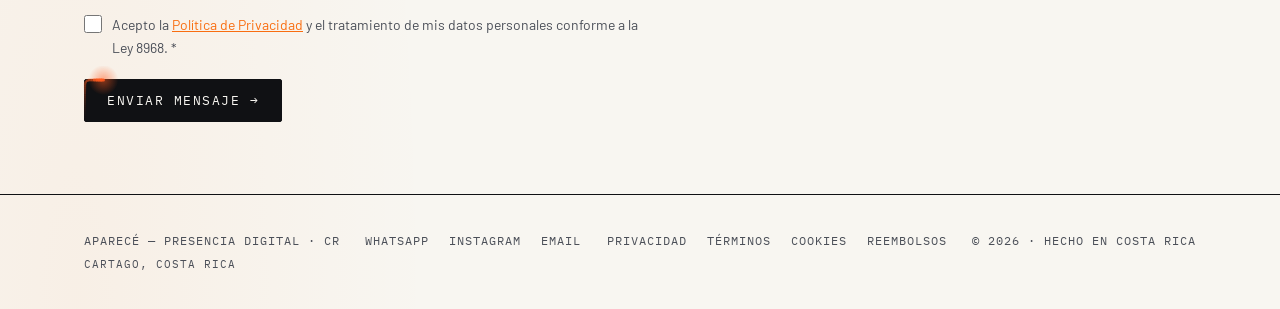
==== commit f47f81a3: "feat: fondos ambientales, ticker de scroll y header móvil - ticker marquee (scroll-velocity vanilla)" ====
--- a/index.html
+++ b/index.html
@@ -129,6 +129,8 @@
 </head>
 <body id="top">
 
+  <div id="scroll-progress" aria-hidden="true"></div>
+
   <!-- Skip to content (accesibilidad) -->
   <a class="skip-link" href="#main-content">Saltar al contenido principal</a>
 
@@ -172,7 +174,7 @@
           <li><a href="#planes">Planes</a></li>
         </ul>
       </nav>
-      <a class="btn" href="https://wa.me/50672169369?text=Hola%2C%20quiero%20informaci%C3%B3n%20sobre%20los%20servicios%20de%20APAREC%C3%89">Cotizar por WhatsApp →</a>
+      <a class="btn" data-comet href="https://wa.me/50672169369?text=Hola%2C%20quiero%20informaci%C3%B3n%20sobre%20los%20servicios%20de%20APAREC%C3%89"><span class="cta-largo">Cotizar por WhatsApp →</span><span class="cta-corto">Contactar →</span></a>
     </div>
   </header>
 
@@ -187,28 +189,28 @@
         <div>
           <div class="kicker">
             <span class="kicker-line"></span>
-            <span class="mono kicker-txt">WEB · CURSOS · COSTA RICA</span>
+            <span class="mono kicker-txt fx-shiny">WEB · CURSOS · COSTA RICA</span>
           </div>
           <h1 class="reveal">Si no <em>aparece</em> en Google, no existe.</h1>
           <p class="lead rise d-1">Le hacemos su página web, le ponemos el dominio a su nombre y lo dejamos apareciendo cuando alguien busca su negocio. También enseñamos a programar — gratis.</p>
           <div class="hero-ctas rise d-2">
-            <a class="btn" href="#servicios">Ver servicios →</a>
-            <a class="btn ghost" href="#cursos">Ver cursos</a>
-          </div>
-          <p class="hero-note rise d-3">Sin permanencia · Dominio a su nombre · Soporte en español</p>
+            <a class="btn" data-comet data-magnet href="#servicios">Ver servicios →</a>
+            <a class="btn ghost" data-comet href="#cursos">Ver cursos</a>
+          </div>
+          <p class="hero-note rise d-3" data-ciclo="Sin permanencia|Dominio a su nombre|Soporte en español">Sin permanencia · Dominio a su nombre · Soporte en español</p>
         </div>
         <aside class="panel slide-in d-2" aria-label="Datos de APARECÉ">
           <div class="panel-row">
             <span>Servicios disponibles</span>
-            <span class="accent">10</span>
+            <span class="accent" data-count="10">10</span>
           </div>
           <div class="panel-row">
             <span>Cursos en desarrollo</span>
-            <span class="ok">7</span>
+            <span class="ok" data-count="7">7</span>
           </div>
           <div class="panel-row">
             <span>Planes</span>
-            <span class="ok">3</span>
+            <span class="ok" data-count="3">3</span>
           </div>
           <div class="panel-row">
             <span>Soporte</span>
@@ -234,11 +236,11 @@
         <div class="svc-intro" data-reveal>
           <h3>Su negocio apareciendo en Google</h3>
           <p>No vendemos "diseño web". Vendemos que cuando alguien busque su negocio en Google, lo encuentre — con web, WhatsApp y reseñas. La competencia no.</p>
-          <a class="btn svc-cta" href="https://wa.me/50672169369?text=Hola%2C%20quiero%20una%20p%C3%A1gina%20web%20para%20mi%20negocio">Cotizar por WhatsApp →</a>
+          <a class="btn svc-cta" data-comet data-magnet href="https://wa.me/50672169369?text=Hola%2C%20quiero%20una%20p%C3%A1gina%20web%20para%20mi%20negocio">Cotizar por WhatsApp →</a>
         </div>
 
         <!-- Categoría: Presencia -->
-        <div class="svc-cat" data-reveal style="--rd:.08s">
+        <div class="svc-cat" data-spotlight data-tilt data-reveal style="--rd:.08s">
           <div class="svc-cat-head">
             <span class="svc-cat-icon">
               <svg width="28" height="28" viewBox="0 0 24 24" fill="none" stroke="currentColor" stroke-width="2" stroke-linecap="round" stroke-linejoin="round"><circle cx="12" cy="12" r="10"/><path d="M2 12h20"/><path d="M12 2a15.3 15.3 0 0 1 4 10 15.3 15.3 0 0 1-4 10 15.3 15.3 0 0 1-4-10 15.3 15.3 0 0 1 4-10z"/></svg>
@@ -288,7 +290,7 @@
         </div>
 
         <!-- Categoría: Digital -->
-        <div class="svc-cat" data-reveal style="--rd:.16s">
+        <div class="svc-cat" data-spotlight data-tilt data-reveal style="--rd:.16s">
           <div class="svc-cat-head">
             <span class="svc-cat-icon">
               <svg width="28" height="28" viewBox="0 0 24 24" fill="none" stroke="currentColor" stroke-width="2" stroke-linecap="round" stroke-linejoin="round"><rect x="5" y="2" width="14" height="20" rx="2" ry="2"/><path d="M12 18h.01"/></svg>
@@ -324,7 +326,7 @@
         </div>
 
         <!-- Categoría: Ventas -->
-        <div class="svc-cat" data-reveal style="--rd:.24s">
+        <div class="svc-cat" data-spotlight data-tilt data-reveal style="--rd:.24s">
           <div class="svc-cat-head">
             <span class="svc-cat-icon">
               <svg width="28" height="28" viewBox="0 0 24 24" fill="none" stroke="currentColor" stroke-width="2" stroke-linecap="round" stroke-linejoin="round"><path d="M6 2L3 6v14a2 2 0 002 2h14a2 2 0 002-2V6l-3-4z"/><line x1="3" y1="6" x2="21" y2="6"/><path d="M16 10a4 4 0 01-8 0"/></svg>
@@ -365,31 +367,31 @@
           <span class="mono">[ 02 ] · EJEMPLOS DE LO QUE HACEMOS</span>
         </div>
         <div class="portfolio-grid">
-          <div class="port-card featured" data-reveal>
+          <div class="port-card featured" data-spotlight data-tilt data-reveal>
             <div class="tag">Taller mecánico · San José</div>
             <h3>Caso: Taller mecánico</h3>
             <p>Sin web, sin enlace en Google, con buenas reseñas. Le construimos una página con sus datos, botón de WhatsApp y ficha verificada. Plazo estimado: 5 días hábiles.</p>
             <div class="meta">EJEMPLO · TIPO DE PROYECTO REAL</div>
           </div>
-          <div class="port-card" data-reveal style="--rd:.08s">
+          <div class="port-card" data-spotlight data-tilt data-reveal style="--rd:.08s">
             <div class="tag">Soda / pupusería</div>
             <h3>Caso: Soda local</h3>
             <p>Negocio con WhatsApp activo. Web con menú, ubicación y pedido directo.</p>
             <div class="meta">EJEMPLO · TIPO DE PROYECTO</div>
           </div>
-          <div class="port-card" data-reveal style="--rd:.16s">
+          <div class="port-card" data-spotlight data-tilt data-reveal style="--rd:.16s">
             <div class="tag">Pizzería</div>
             <h3>Caso: Pizzería de barrio</h3>
             <p>Negocio nocturno. Web con menú, galería y contacto directo.</p>
             <div class="meta">EJEMPLO · TIPO DE PROYECTO</div>
           </div>
-          <div class="port-card" data-reveal style="--rd:.24s">
+          <div class="port-card" data-spotlight data-tilt data-reveal style="--rd:.24s">
             <div class="tag">Taller multimarca</div>
             <h3>Caso: Taller multimarca</h3>
             <p>Ficha técnica con configurador de servicios y WhatsApp directo.</p>
             <div class="meta">EJEMPLO · TIPO DE PROYECTO</div>
           </div>
-          <div class="port-card" data-reveal style="--rd:.32s">
+          <div class="port-card" data-spotlight data-tilt data-reveal style="--rd:.32s">
             <div class="tag">Restaurante</div>
             <h3>Caso: Restaurante</h3>
             <p>Negocio con web existente. Mejora de diseño y SEO local.</p>
@@ -412,28 +414,28 @@
         <p class="courses-intro" data-reveal>Cursos gratuitos, online y asincrónicos. Desde cero hasta proyectos reales. Sin registro, sin costo, sin fechas límite.</p>
         <div class="courses-grid">
           <!-- Cursos gratuitos (próximamente) -->
-          <div class="course course-locked" data-reveal style="--rd:.05s">
+          <div class="course course-locked" data-spotlight data-reveal style="--rd:.05s">
             <div class="course-num">[01]</div>
             <h3>Aprende Python desde cero</h3>
             <p>19 lecciones interactivas: desde "Hola Mundo" hasta un Web Scraper completo. Proyectos prácticos en cada módulo.</p>
             <div class="course-meta">19 LECCIONES · INTERACTIVO · PROYECTOS REALES</div>
             <span class="course-tag">Próximamente</span>
           </div>
-          <div class="course course-locked" data-reveal style="--rd:.12s">
+          <div class="course course-locked" data-spotlight data-reveal style="--rd:.12s">
             <div class="course-num">[02]</div>
             <h3>Git y GitHub</h3>
             <p>Control de versiones, ramas, colaboración y trabajo en equipo. De "git init" a GitHub Actions y proyectos documentados.</p>
             <div class="course-meta">15 MÓDULOS · 90 EJERCICIOS · GRATIS</div>
             <span class="course-tag">Próximamente</span>
           </div>
-          <div class="course course-locked" data-reveal style="--rd:.19s">
+          <div class="course course-locked" data-spotlight data-reveal style="--rd:.19s">
             <div class="course-num">[03]</div>
             <h3>HTML y CSS desde cero</h3>
             <p>Estructura semántica, Flexbox, Grid, responsive, formularios, accesibilidad y SEO. De "&lt;!DOCTYPE&gt;" a una landing page completa.</p>
             <div class="course-meta">15 MÓDULOS · 90+ EJERCICIOS · GRATIS</div>
             <span class="course-tag">Próximamente</span>
           </div>
-          <div class="course course-locked" data-reveal style="--rd:.26s">
+          <div class="course course-locked" data-spotlight data-reveal style="--rd:.26s">
             <div class="course-num">[04]</div>
             <h3>JavaScript práctico</h3>
             <p>DOM, eventos, async/await, APIs, módulos ES6 y 4 proyectos reales: calculadora, gestor de tareas, clima y más.</p>
@@ -441,21 +443,21 @@
             <span class="course-tag">Próximamente</span>
           </div>
           <!-- Cursos de pago (próximamente) -->
-          <a class="course course-link" data-reveal style="--rd:.33s" href="#planes">
+          <a class="course course-link" data-spotlight data-reveal style="--rd:.33s" href="#planes">
             <div class="course-num">[05]</div>
             <h3>WordPress desde cero</h3>
             <p>Instalación, temas, plugins, SEO básico y seguridad. De "qué es WordPress" a su sitio publicado.</p>
             <div class="course-meta">10 MÓDULOS · $10/MESS · INTERACTIVO</div>
             <span class="course-tag">Próximamente</span>
           </a>
-          <a class="course course-link" data-reveal style="--rd:.4s" href="#planes">
+          <a class="course course-link" data-spotlight data-reveal style="--rd:.4s" href="#planes">
             <div class="course-num">[06]</div>
             <h3>Google Ads para negocios</h3>
             <p>Campañas de búsqueda local, presupuesto, métricas y optimización. Atraer clientes que lo buscan ahora.</p>
             <div class="course-meta">6 MÓDULOS · $15/MESS · INTERACTIVO</div>
             <span class="course-tag">Próximamente</span>
           </a>
-          <a class="course course-link course-link-last" data-reveal style="--rd:.47s" href="#planes">
+          <a class="course course-link course-link-last" data-spotlight data-reveal style="--rd:.47s" href="#planes">
             <div class="course-num">[07]</div>
             <h3>WhatsApp Business completo</h3>
             <p>Perfil profesional, catálogo, respuestas rápidas, etiquetas, broadcast y métricas de negocio.</p>
@@ -541,22 +543,22 @@
           <span class="mono">[ 05 ] · DE LA PRIMERA LLAMADA A LA PUBLICACIÓN</span>
         </div>
         <div class="steps">
-          <div class="step" data-reveal>
+          <div class="step" data-spotlight data-reveal>
             <div class="step-num">01</div>
             <h3>Le mostramos un ejemplo</h3>
             <p>Le preparamos una página de muestra con los datos de SU negocio. Gratis, sin compromiso.</p>
           </div>
-          <div class="step" data-reveal style="--rd:.1s">
+          <div class="step" data-spotlight data-reveal style="--rd:.1s">
             <div class="step-num">02</div>
             <h3>Contrato y anticipo</h3>
             <p>50% al empezar. Contrato simple, en español, con todo claro.</p>
           </div>
-          <div class="step" data-reveal style="--rd:.2s">
+          <div class="step" data-spotlight data-reveal style="--rd:.2s">
             <div class="step-num">03</div>
             <h3>Publicamos su web</h3>
             <p>Con sus fotos, sus precios y su horario. Plazo estimado: menos de 5 días hábiles.</p>
           </div>
-          <div class="step" data-reveal style="--rd:.3s">
+          <div class="step" data-spotlight data-reveal style="--rd:.3s">
             <div class="step-num">04</div>
             <h3>Actualizamos cada mes</h3>
             <p>Cambios, reporte y soporte. Si quiere irse, se lleva el dominio.</p>
@@ -566,12 +568,21 @@
     </section>
 
     <!-- ============================================================
+         TICKER — MARQUEE REACTIVO AL SCROLL
+         ============================================================ -->
+    <section class="ticker" aria-hidden="true">
+      <div class="ticker-track" data-ticker>
+        <span>Página web</span><i>◆</i><span>Cursos gratis de IA</span><i>◆</i><span>SEO local</span><i>◆</i><span>Soporte en español</span><i>◆</i><span>Dominio a su nombre</span><i>◆</i><span>Sin permanencia</span><i>◆</i>
+      </div>
+    </section>
+
+    <!-- ============================================================
          CTA FINAL
          ============================================================ -->
     <section class="cta-final wrap" data-reveal>
-      <h2>¿Listo para <em>aparecer?</em></h2>
+      <h2>¿Listo para <em class="fx-shiny">aparecer?</em></h2>
       <p>Escríbanos por WhatsApp. Le preparamos una página de ejemplo con los datos de su negocio — gratis y sin compromiso.</p>
-      <a class="btn btn-big" href="https://wa.me/50672169369?text=Hola%2C%20quiero%20una%20p%C3%A1gina%20web%20para%20mi%20negocio">Cotizar por WhatsApp →</a>
+      <a class="btn btn-big" data-comet data-magnet href="https://wa.me/50672169369?text=Hola%2C%20quiero%20una%20p%C3%A1gina%20web%20para%20mi%20negocio">Cotizar por WhatsApp →</a>
       <p class="hero-note">Respuesta habitual en menos de 24 h · Cartago y San José · Costa Rica</p>
     </section>
 
@@ -652,7 +663,7 @@
             <label for="cf-consent">Acepto la <a href="pages/privacy-policy.html">Política de Privacidad</a> y el tratamiento de mis datos personales conforme a la Ley 8968. *</label>
             <span class="form-error" id="cf-consent-error">Debe aceptar la política de privacidad para continuar.</span>
           </div>
-          <button class="btn" type="submit">Enviar mensaje →</button>
+          <button class="btn" data-comet type="submit">Enviar mensaje →</button>
           <p class="form-success" id="form-success">✓ Listo. Se abrió su aplicación de correo con el mensaje. Si no se abrió, escríbanos por WhatsApp.</p>
         </form>
       </div>
@@ -687,6 +698,7 @@
   <!-- JavaScript -->
   <script src="js/main.js" defer></script>
   <script type="module" src="js/shape-waves-bg.js?v=5" defer></script>
+  <script src="js/fx.js" defer></script>
 
 </body>
 </html>
--- a/css/styles.css
+++ b/css/styles.css
@@ -553,6 +553,107 @@
 }
 .faq-item a { color: var(--naranja); }
 
+/* ============================================================
+   EFECTOS INTERACTIVOS (js/fx.js · adaptados de ReactBits)
+   ============================================================ */
+
+/* CTA del header: texto completo en desktop, corto en móvil */
+.cta-corto { display: none; }
+
+/* Barra de progreso de lectura */
+#scroll-progress {
+  position: fixed; top: 0; left: 0; right: 0; height: 3px; z-index: 300;
+  background: var(--naranja); pointer-events: none;
+  transform: scaleX(var(--p, 0)); transform-origin: 0 50%;
+}
+
+/* Barrido de brillo sobre el texto (overlay: no oculta las letras) */
+.fx-shiny { position: relative; display: inline-block; overflow: hidden; }
+.fx-shiny::after {
+  content: ""; position: absolute; inset: 0; pointer-events: none;
+  background: linear-gradient(110deg, transparent 42%, rgba(255, 255, 255, .95) 50%, transparent 58%);
+  transform: translateX(-130%);
+  animation: fx-sheen 3.6s cubic-bezier(.4, 0, .2, 1) infinite;
+}
+@keyframes fx-sheen {
+  0% { transform: translateX(-130%); }
+  60%, 100% { transform: translateX(130%); }
+}
+
+/* Cometa recorriendo el borde de los botones (StarBorder) */
+.btn { position: relative; }
+.comet-lienzo { position: absolute; pointer-events: none; z-index: 2; }
+
+/* Chispas al hacer click */
+.fx-spark-canvas { position: fixed; inset: 0; pointer-events: none; z-index: 400; }
+
+/* Caret de máquina de escribir (data-ciclo) */
+.fx-caret { border-right: 2px solid var(--naranja); padding-right: 2px; animation: fx-caret .8s steps(1) infinite; }
+@keyframes fx-caret {
+  0%, 49% { border-color: var(--naranja); }
+  50%, 100% { border-color: transparent; }
+}
+
+/* ScrollSpy: resalta el link de la sección visible */
+.nav-links a.is-active { color: var(--naranja); }
+.nav-links a.is-active::after { width: 100%; }
+
+/* Spotlight: brillo que sigue al cursor dentro de tarjetas */
+[data-spotlight] { position: relative; isolation: isolate; }
+[data-spotlight]::before {
+  content: ""; position: absolute; inset: 0; z-index: -1; pointer-events: none;
+  border-radius: inherit; opacity: 0; transition: opacity .3s var(--ease);
+  background: radial-gradient(260px circle at var(--mx, 50%) var(--my, 50%), rgba(255, 90, 31, .14), transparent 70%);
+}
+[data-spotlight]:hover::before { opacity: 1; }
+@media (hover: none) { [data-spotlight]::before { display: none; } }
+
+/* Tilt 3D suave de tarjetas */
+[data-tilt] { will-change: transform; transform-style: preserve-3d; }
+
+/* Lavado ambiental del documento: halos naranjas muy suaves */
+body {
+  overflow-x: clip;
+  background-image:
+    radial-gradient(52% 30% at 88% 0%, hsl(24 95% 52% / .055), transparent 62%),
+    radial-gradient(46% 26% at 6% 100%, hsl(24 95% 52% / .05), transparent 60%);
+}
+
+/* Ticker: banda oscura que acelera con el scroll */
+.ticker {
+  overflow: hidden; background: var(--carbono);
+  border-top: 1.5px solid var(--carbono);
+  border-bottom: 1.5px solid var(--carbono);
+  padding: 15px 0;
+}
+.ticker-track {
+  display: inline-flex; align-items: center; gap: 36px;
+  white-space: nowrap; will-change: transform;
+}
+.ticker-track span {
+  font-family: var(--mono); font-size: 12.5px; letter-spacing: 3px;
+  text-transform: uppercase; color: var(--papel);
+}
+.ticker-track i { font-style: normal; font-size: 10px; color: var(--naranja); }
+
+/* Aurora suave detrás del CTA final */
+.cta-final { position: relative; z-index: 0; overflow: hidden; }
+.cta-final::before {
+  content: ""; position: absolute; z-index: -1; pointer-events: none;
+  left: 50%; margin-left: -330px; top: -60px; width: 660px; height: 660px;
+  background: radial-gradient(circle, hsl(24 95% 52% / .14), transparent 62%);
+  animation: aurora 9s ease-in-out infinite alternate;
+}
+@keyframes aurora {
+  from { transform: scale(1); opacity: .65; }
+  to { transform: scale(1.18); opacity: 1; }
+}
+
+/* Tabla de precios: resalta la fila bajo el cursor */
+.price-table td { transition: background .18s var(--ease); }
+.price-table tbody tr:hover td { background: hsl(24 95% 52% / .07); }
+
+
 /* --- Reduced motion --- */
 @media (prefers-reduced-motion: reduce) {
   *, *::before, *::after {
@@ -561,3 +662,12 @@
   }
   html { scroll-behavior: auto; }
 }
+
+/* Excepciones del bloque RM (los efectos de arriba):
+   la barra de progreso es informativa → sigue funcionando;
+   el sheen y el spotlight se ocultan para no dejar restos estáticos. */
+@media (prefers-reduced-motion: reduce) {
+  #scroll-progress { transform: scaleX(var(--p, 0)) !important; }
+  .fx-shiny::after { display: none; }
+  [data-spotlight]::before { display: none; }
+}
--- a/css/responsive.css
+++ b/css/responsive.css
@@ -9,7 +9,9 @@
   .hero { padding: 56px 0 48px; }
 
   /* Nav: hamburger visible, links ocultos */
-  .hamburger { display: flex; }
+  .hamburger { display: flex; order: 3; }
+  .nav { gap: 12px; }
+  .nav > .btn { order: 2; margin-left: auto; }
 
   .nav-links {
     display: none;
@@ -45,6 +47,13 @@
 
 /* --- Mobile (≤560px) --- */
 @media (max-width: 560px) {
+  /* Header compacto: marca + CTA + hamburguesa caben en 360-390px */
+  .nav { gap: 10px; }
+  .brand svg { height: 27px; }
+  .nav .btn { padding: 10px 13px; font-size: 11px; letter-spacing: .4px; white-space: nowrap; }
+  .nav .cta-largo { display: none; }
+  .nav .cta-corto { display: inline; }
+
   .steps, .courses-grid { grid-template-columns: 1fr; }
   .step, .course {
     border-right: none !important;
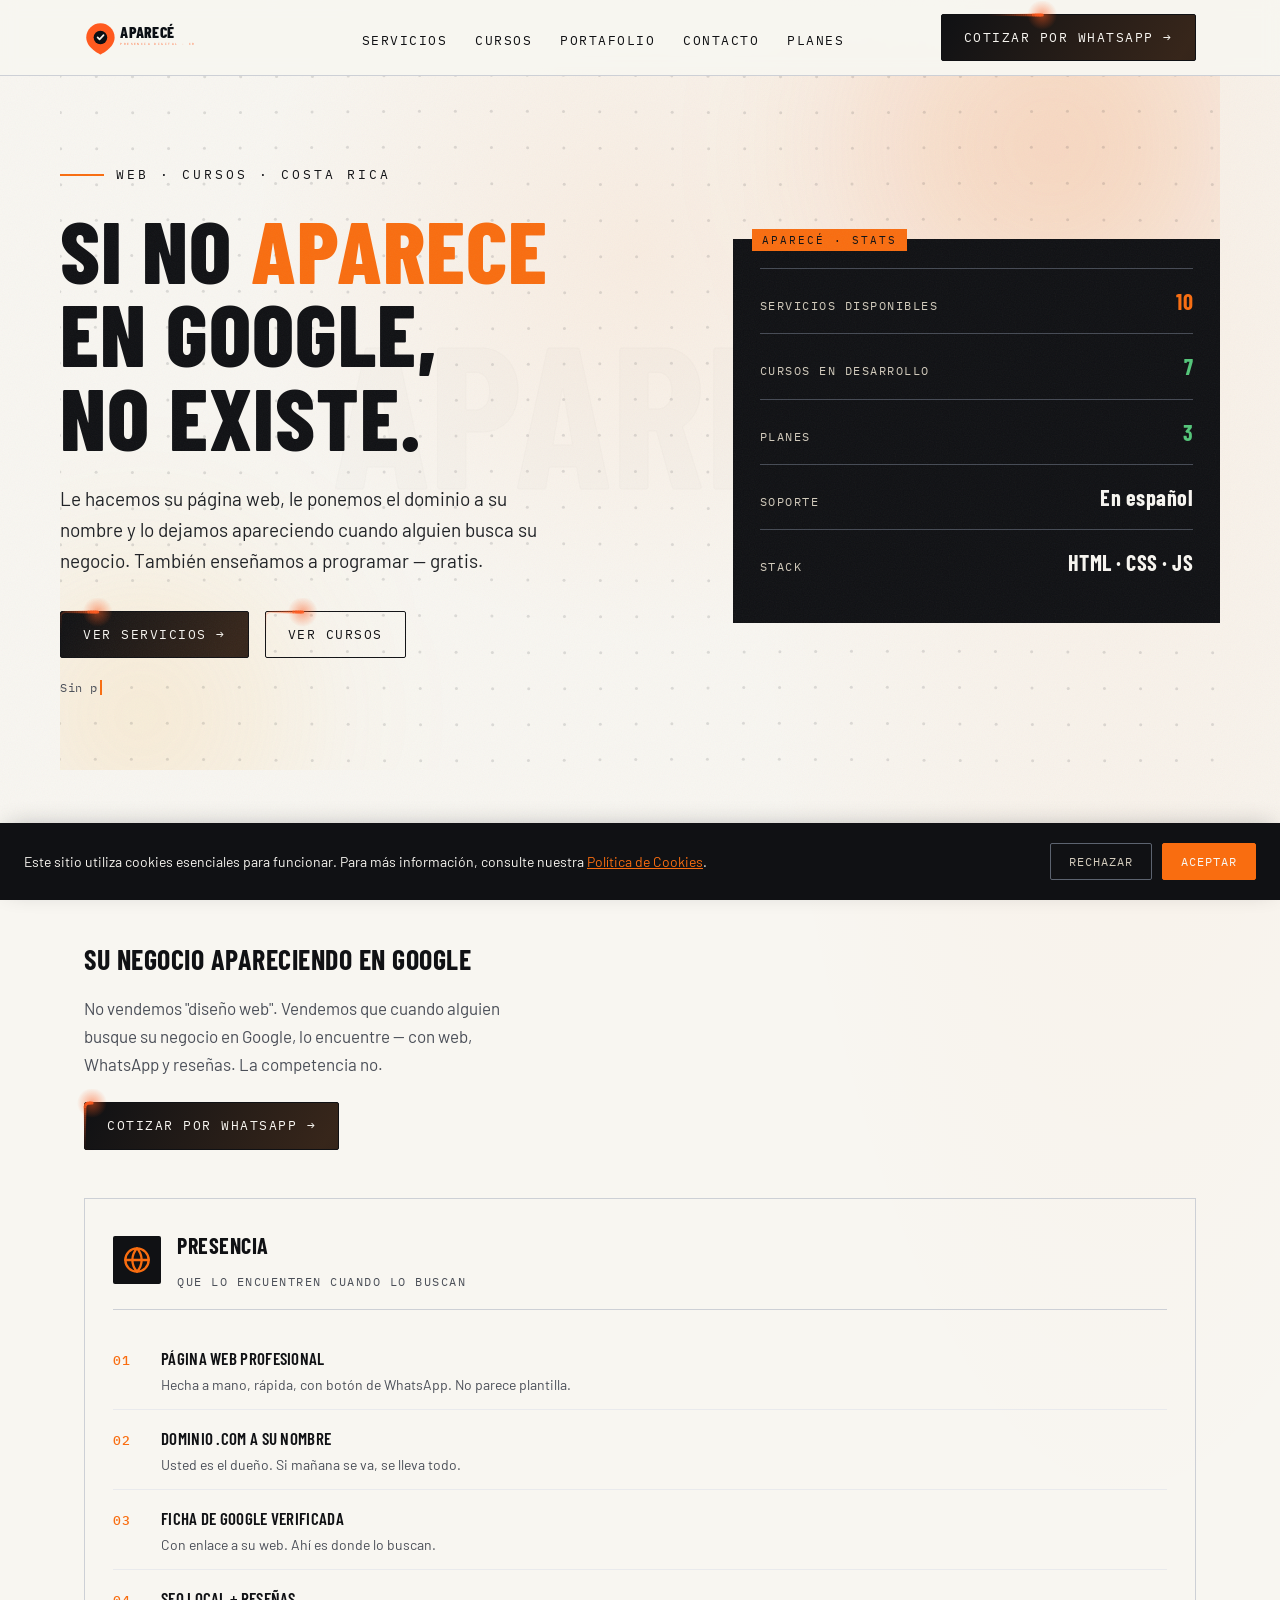
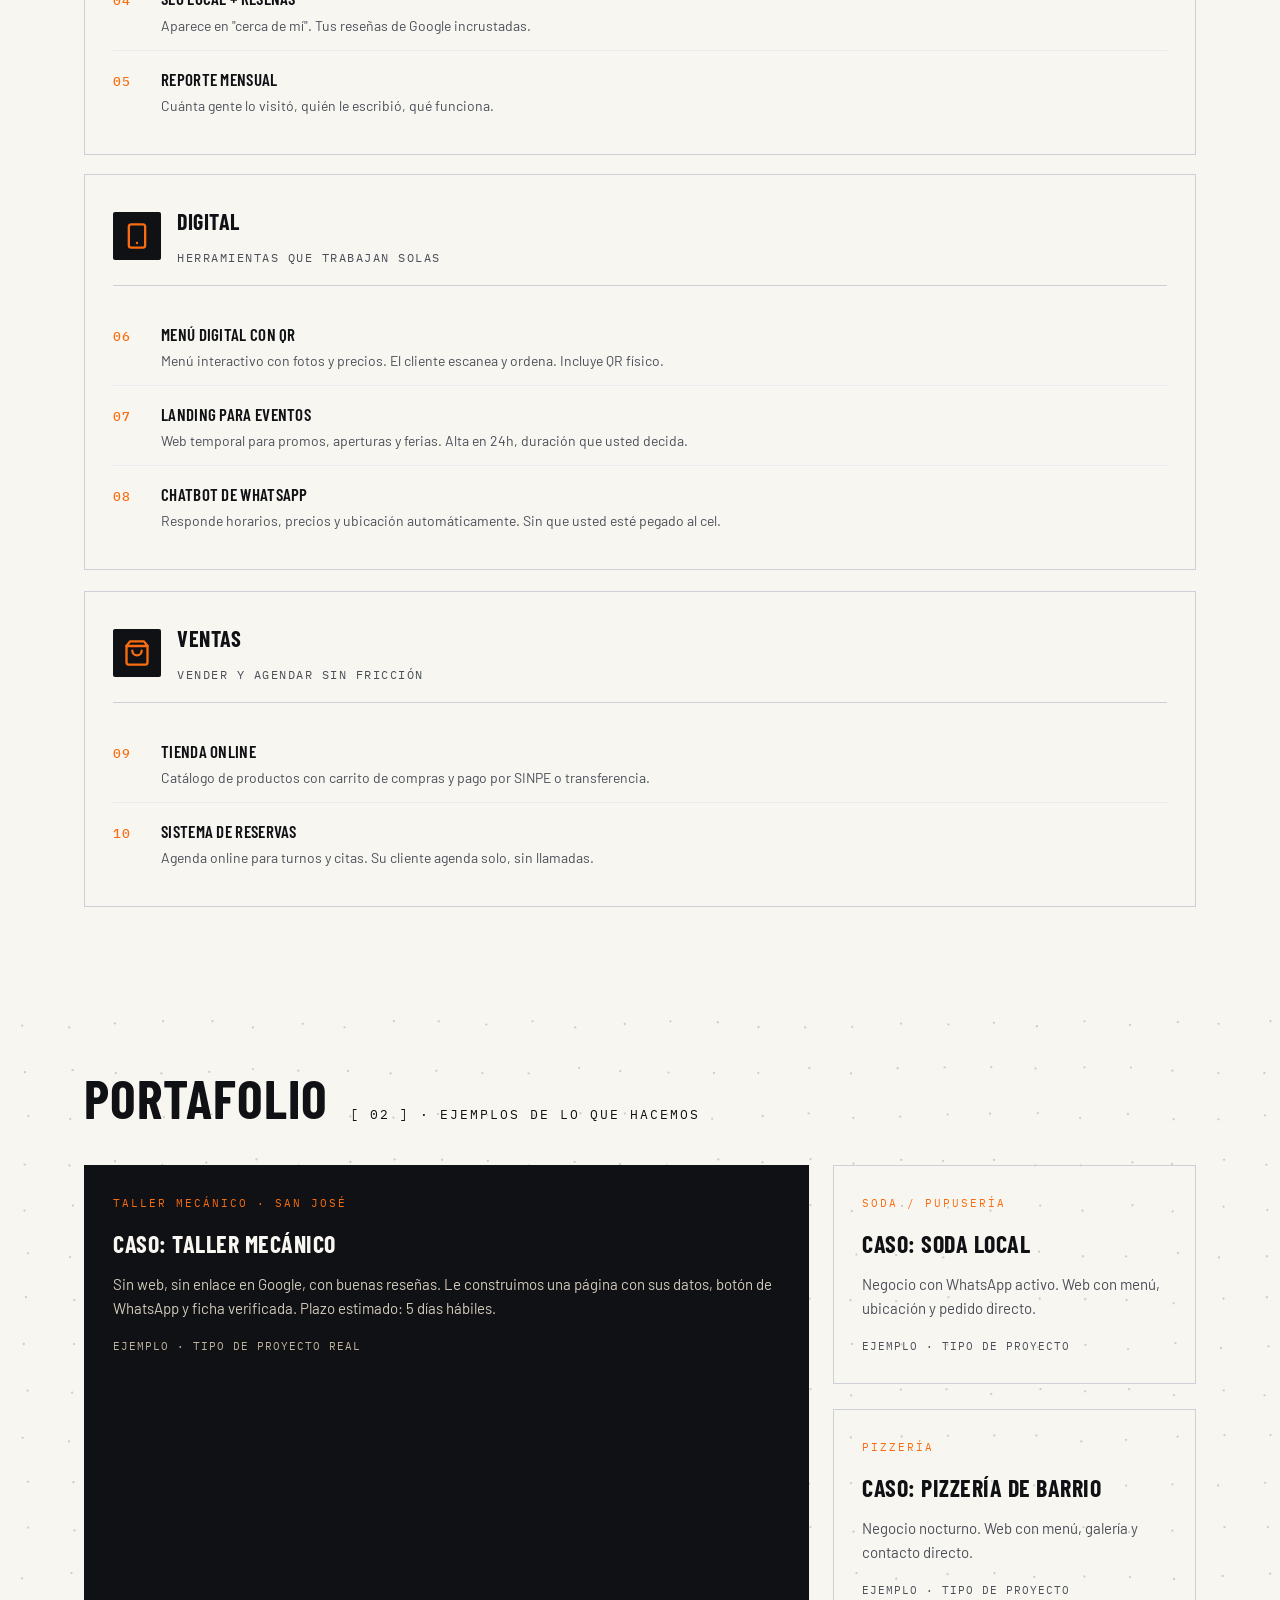
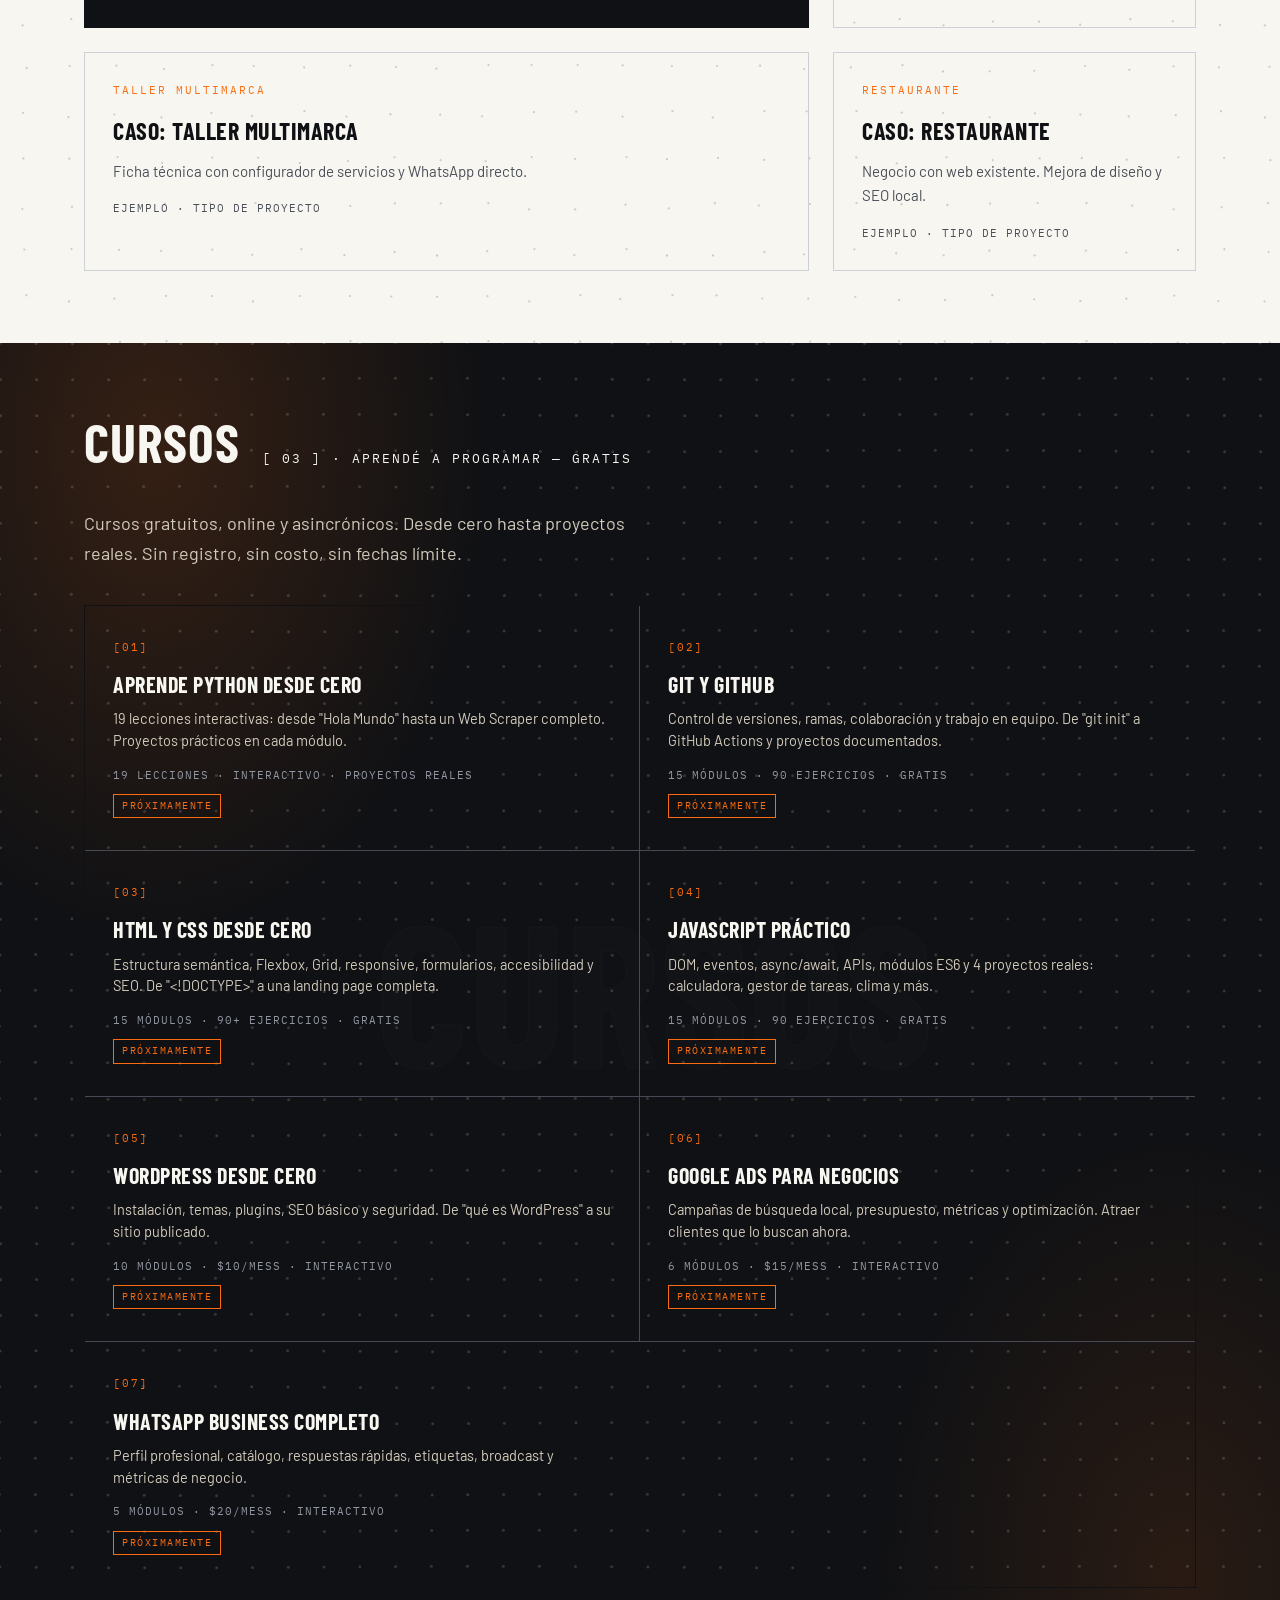
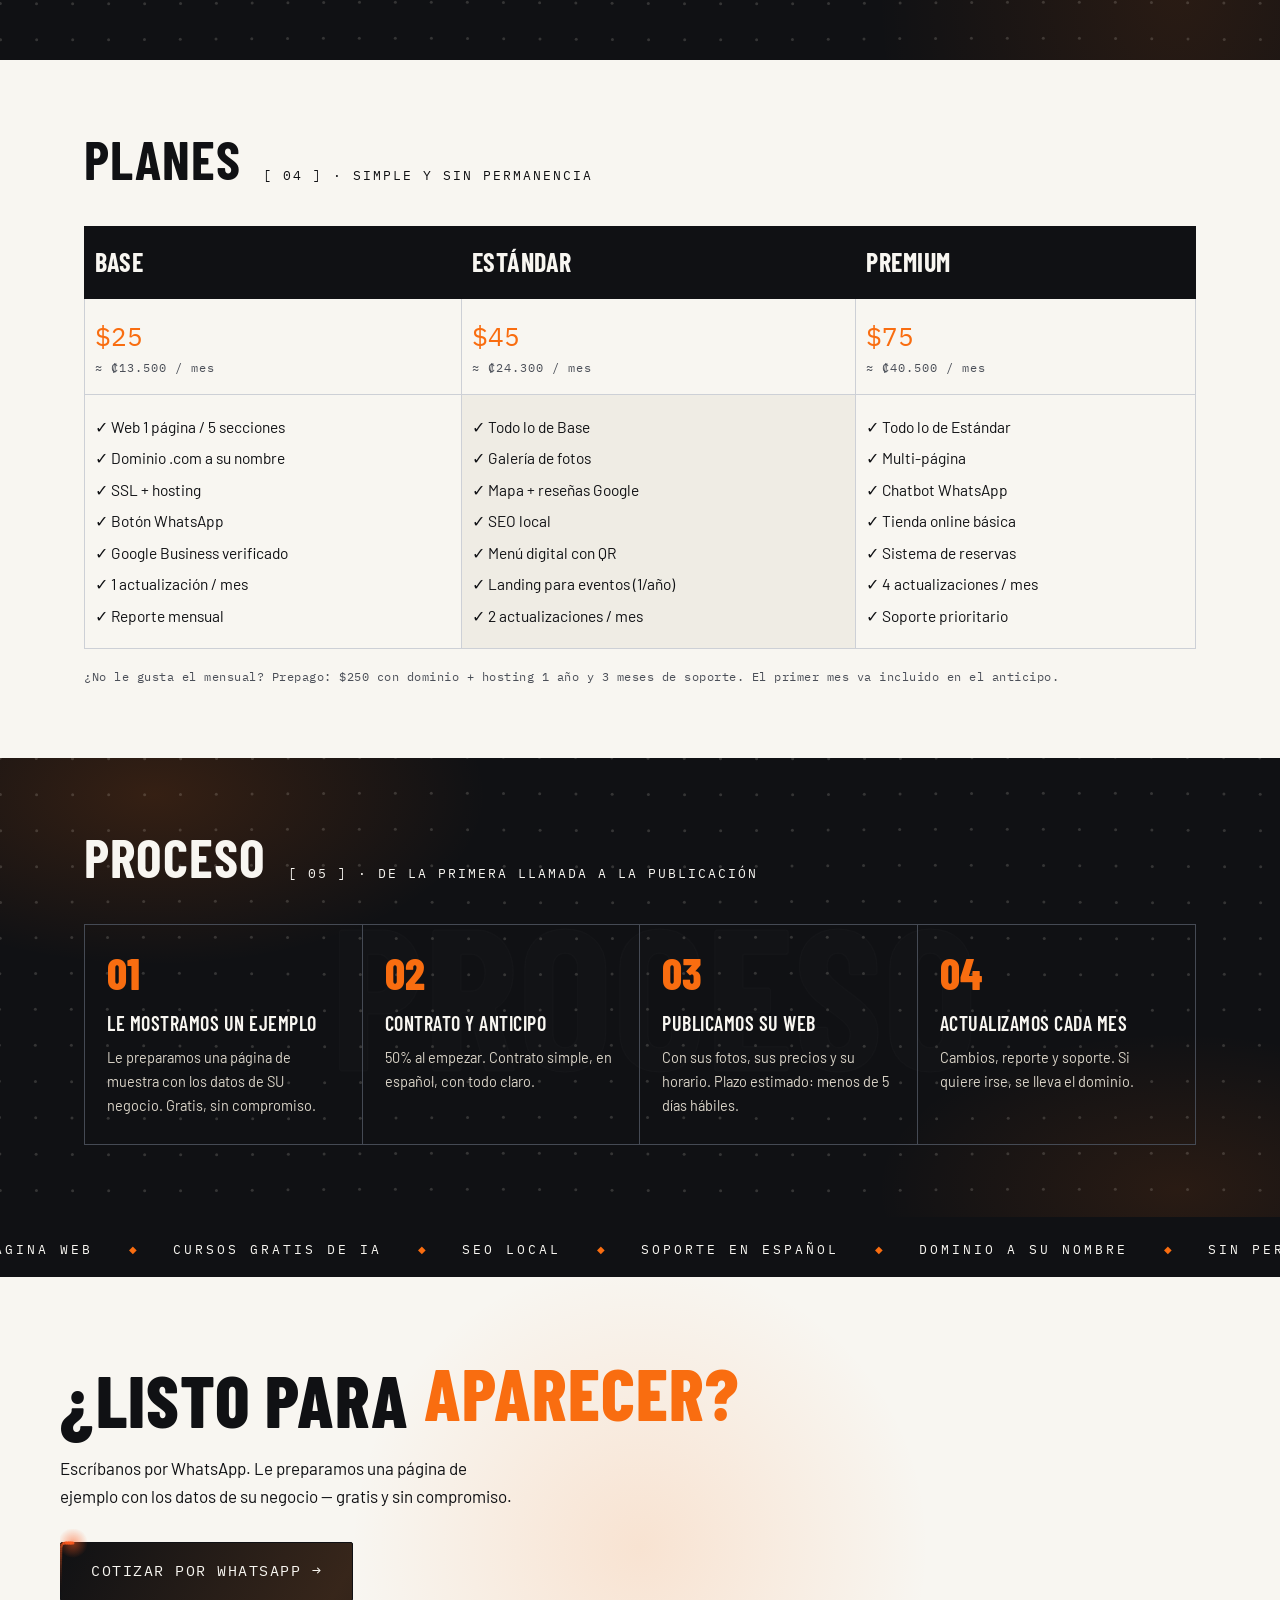
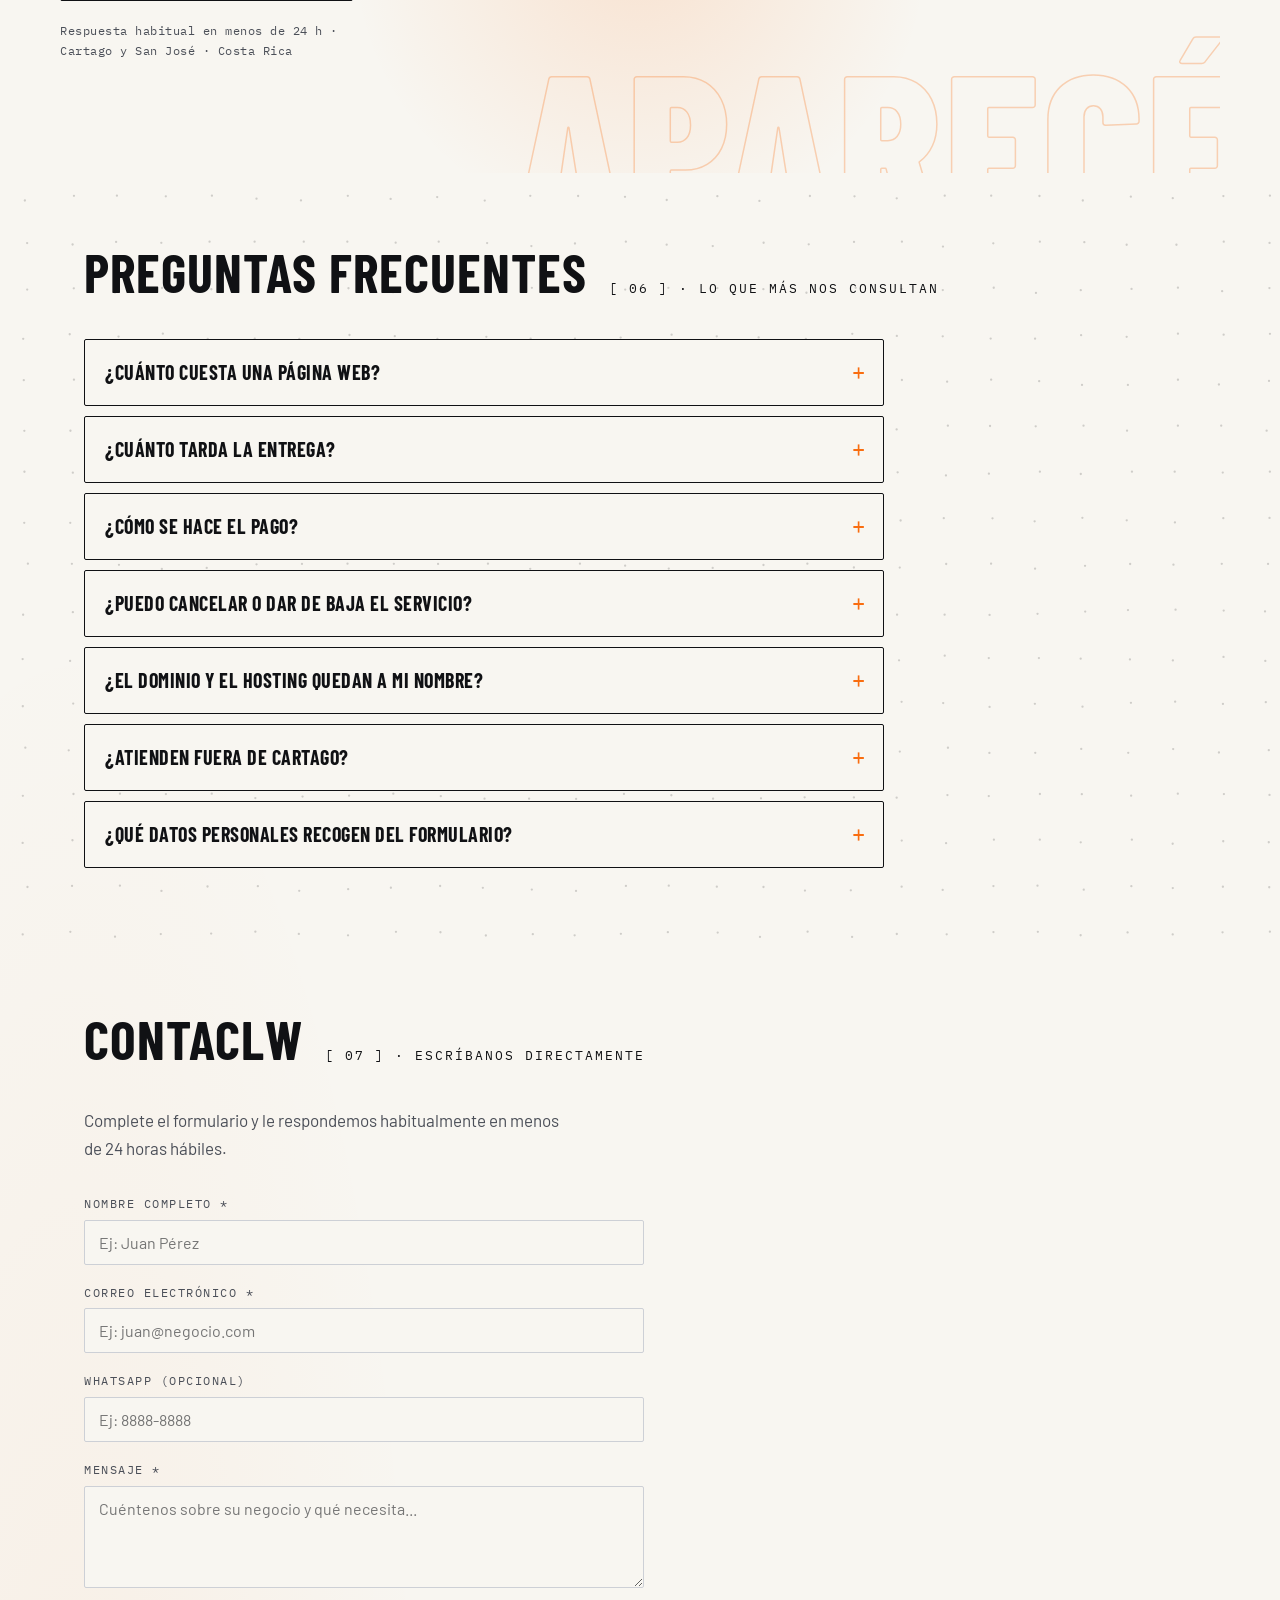
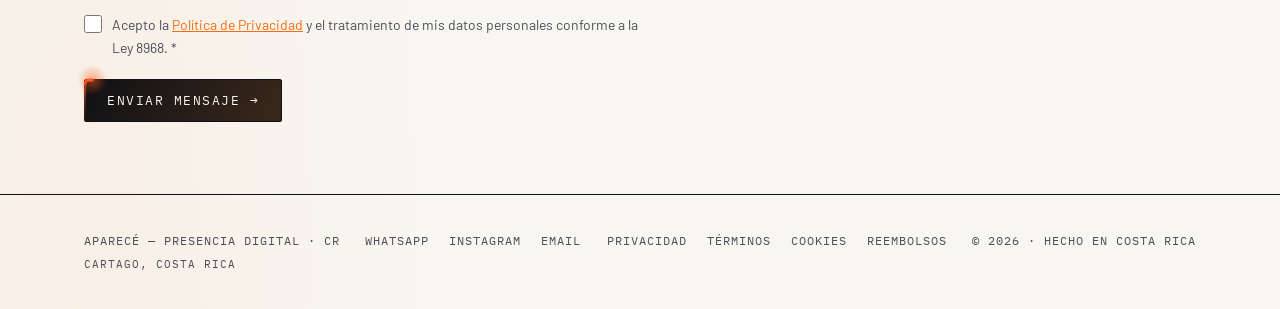
==== commit 6f4e730e: "feat: fondos animados interactivos - aura global: halo naranja que persigue al cursor en toda la pág" ====
--- a/index.html
+++ b/index.html
@@ -360,7 +360,7 @@
     <!-- ============================================================
          PORTAFOLIO
          ============================================================ -->
-    <section class="sec" id="portafolio">
+    <section class="sec" id="portafolio" data-mesh>
       <div class="wrap">
         <div class="sec-head" data-reveal>
           <h2>Portafolio</h2>
@@ -589,7 +589,7 @@
     <!-- ============================================================
          PREGUNTAS FRECUENTES
          ============================================================ -->
-    <section class="sec" id="faq">
+    <section class="sec" id="faq" data-mesh>
       <div class="wrap">
         <div class="sec-head" data-reveal>
           <h2>Preguntas frecuentes</h2>
--- a/css/styles.css
+++ b/css/styles.css
@@ -615,8 +615,18 @@
 body {
   overflow-x: clip;
   background-image:
+    radial-gradient(560px circle at var(--cx, 50%) var(--cy, 28%), hsl(24 95% 52% / .07), transparent 70%),
     radial-gradient(52% 30% at 88% 0%, hsl(24 95% 52% / .055), transparent 62%),
     radial-gradient(46% 26% at 6% 100%, hsl(24 95% 52% / .05), transparent 60%);
+  background-attachment: fixed, scroll, scroll;
+}
+/* Touch no tiene aura (sin cursor): solo los halos estáticos */
+@media (hover: none) {
+  body {
+    background-image:
+      radial-gradient(52% 30% at 88% 0%, hsl(24 95% 52% / .055), transparent 62%),
+      radial-gradient(46% 26% at 6% 100%, hsl(24 95% 52% / .05), transparent 60%);
+  }
 }
 
 /* Ticker: banda oscura que acelera con el scroll */
@@ -654,6 +664,106 @@
 .price-table tbody tr:hover td { background: hsl(24 95% 52% / .07); }
 
 
+/* ============================================================
+   IMPACTO VISUAL: blooms, grano, botones vivos, wordmark
+   ============================================================ */
+
+/* Halos de color animados detrás del hero */
+.hero::before, .hero::after {
+  content: ""; position: absolute; z-index: 0; pointer-events: none;
+  border-radius: 50%; filter: blur(70px); mix-blend-mode: multiply;
+}
+.hero::before {
+  width: 620px; height: 620px; right: -140px; top: -220px;
+  background: radial-gradient(circle, hsl(24 95% 52% / .24), transparent 64%);
+  animation: bloom-a 11s ease-in-out infinite alternate;
+}
+.hero::after {
+  width: 480px; height: 480px; left: -160px; bottom: -200px;
+  background: radial-gradient(circle, hsl(38 95% 55% / .18), transparent 64%);
+  animation: bloom-b 13s ease-in-out infinite alternate;
+}
+@keyframes bloom-a {
+  from { transform: translate3d(0, 0, 0) scale(1); }
+  to { transform: translate3d(-50px, 40px, 0) scale(1.16); }
+}
+@keyframes bloom-b {
+  from { transform: translate3d(0, 0, 0) scale(1.1); }
+  to { transform: translate3d(60px, -30px, 0) scale(1); }
+}
+
+/* Glow animado en secciones oscuras */
+.sec.dark::before {
+  content: ""; position: absolute; inset: 0; z-index: 0; pointer-events: none;
+  background:
+    radial-gradient(42% 60% at 12% 8%, hsl(24 95% 52% / .16), transparent 62%),
+    radial-gradient(38% 55% at 92% 94%, hsl(24 95% 52% / .11), transparent 62%);
+  animation: darkglow 9s ease-in-out infinite alternate;
+}
+@keyframes darkglow { from { opacity: .55; } to { opacity: 1; } }
+
+/* Grano de película sobre toda la página */
+body::after {
+  content: ""; position: fixed; inset: 0; z-index: 2; pointer-events: none; opacity: .05;
+  background-image: url("data:image/svg+xml,%3Csvg xmlns='http://www.w3.org/2000/svg' width='160' height='160'%3E%3Cfilter id='n'%3E%3CfeTurbulence type='fractalNoise' baseFrequency='0.85' numOctaves='2' stitchTiles='stitch'/%3E%3C/filter%3E%3Crect width='160' height='160' filter='url(%23n)'/%3E%3C/svg%3E");
+}
+
+/* Wordmark gigante detrás del CTA final */
+.cta-final::after {
+  content: "APARECÉ"; position: absolute; z-index: -1; right: -24px; bottom: -56px;
+  font-family: var(--disp); font-weight: 800; line-height: .8; letter-spacing: 2px;
+  font-size: clamp(120px, 17vw, 230px); color: transparent;
+  -webkit-text-stroke: 1.5px hsl(24 95% 52% / .28);
+  pointer-events: none; user-select: none;
+}
+
+/* Botones primarios: gradiente que se desplaza + barrido de brillo */
+.btn:not(.ghost) {
+  background-image: linear-gradient(120deg, var(--carbono) 0%, hsl(24 35% 16%) 45%, var(--carbono) 100%);
+  background-size: 220% 100%;
+  transition: background-position .55s var(--ease), transform .25s var(--ease),
+              border-color .2s, color .2s, box-shadow .3s var(--ease);
+}
+.btn:not(.ghost):hover {
+  background-position: 100% 0;
+  box-shadow: 0 12px 26px -12px hsl(24 95% 52% / .5);
+}
+.btn::before {
+  content: ""; position: absolute; inset: 0; z-index: 1; pointer-events: none;
+  border-radius: inherit;
+  background: linear-gradient(115deg, transparent 40%, rgba(255, 255, 255, .22) 50%, transparent 60%);
+  background-size: 240% 100%; background-position: 130% 0;
+  transition: background-position .65s var(--ease);
+}
+.btn:hover::before, .btn:focus-visible::before { background-position: -40% 0; }
+
+/* Ghost: relleno que barre desde la izquierda */
+.btn.ghost {
+  background-color: transparent;
+  background-image: linear-gradient(var(--carbono), var(--carbono));
+  background-size: 0% 100%; background-repeat: no-repeat;
+  transition: background-size .35s var(--ease), color .2s, border-color .2s;
+}
+.btn.ghost:hover { background-size: 100% 100%; }
+
+
+/* ============================================================
+   FONDO VIVO: malla interactiva + parallax de blooms
+   ============================================================ */
+
+/* Lienzo de malla de puntos que responde al cursor */
+.sec[data-mesh] { position: relative; }
+.sec[data-mesh] > .wrap { position: relative; z-index: 1; }
+.mesh-lienzo {
+  position: absolute; inset: 0; width: 100%; height: 100%;
+  z-index: 0; pointer-events: none;
+}
+
+/* Los blooms del hero derivan con el cursor (translate no pisa la animación) */
+.hero::before, .hero::after {
+  translate: calc((var(--cx, 50%) - 50%) * .22) calc((var(--cy, 28%) - 50%) * .14);
+}
+
 /* --- Reduced motion --- */
 @media (prefers-reduced-motion: reduce) {
   *, *::before, *::after {
@@ -670,4 +780,5 @@
   #scroll-progress { transform: scaleX(var(--p, 0)) !important; }
   .fx-shiny::after { display: none; }
   [data-spotlight]::before { display: none; }
-}
+  body::after { opacity: .045 !important; }
+}
--- a/css/responsive.css
+++ b/css/responsive.css
@@ -1,12 +1,17 @@
 /* ============================================================
    APARECÉ — Responsive breakpoints
    ============================================================ */
+
+/* --- Laptop chica / tablet ancha (≤1160px): el hero recupera su padding --- */
+@media (max-width: 1160px) {
+  .hero { padding-inline: 24px; }
+}
 
 /* --- Tablet (≤900px) --- */
 @media (max-width: 900px) {
   /* Hero */
   .hero-grid { grid-template-columns: 1fr; gap: 40px; }
-  .hero { padding: 56px 0 48px; }
+  .hero { padding: 56px 24px 48px; }
 
   /* Nav: hamburger visible, links ocultos */
   .hamburger { display: flex; order: 3; }
@@ -43,6 +48,10 @@
   /* Portafolio */
   .portfolio-grid { grid-template-columns: 1fr; gap: 40px; }
   .port-card.featured { grid-row: auto; }
+
+  /* Hero: blooms contenidos en pantallas chicas */
+  .hero::before { width: 380px; height: 380px; right: -180px; top: -160px; }
+  .hero::after { display: none; }
 }
 
 /* --- Mobile (≤560px) --- */
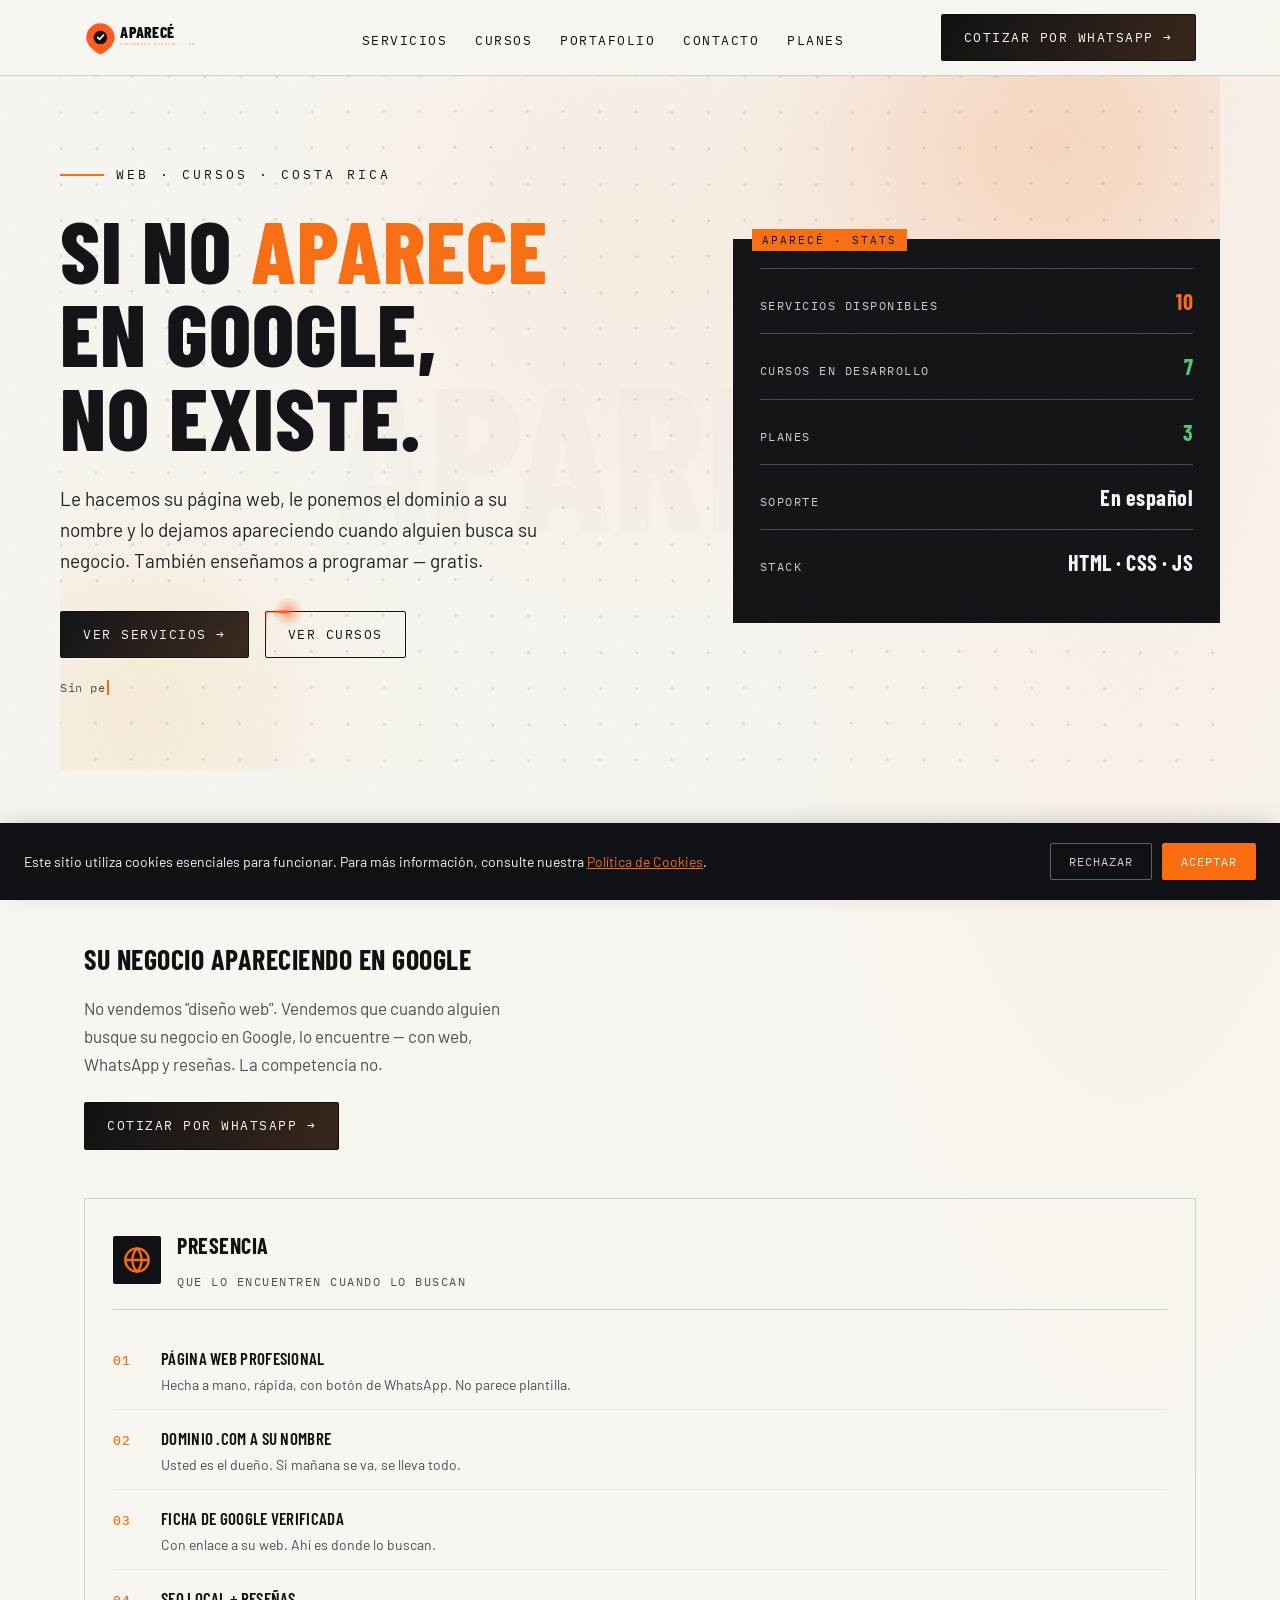
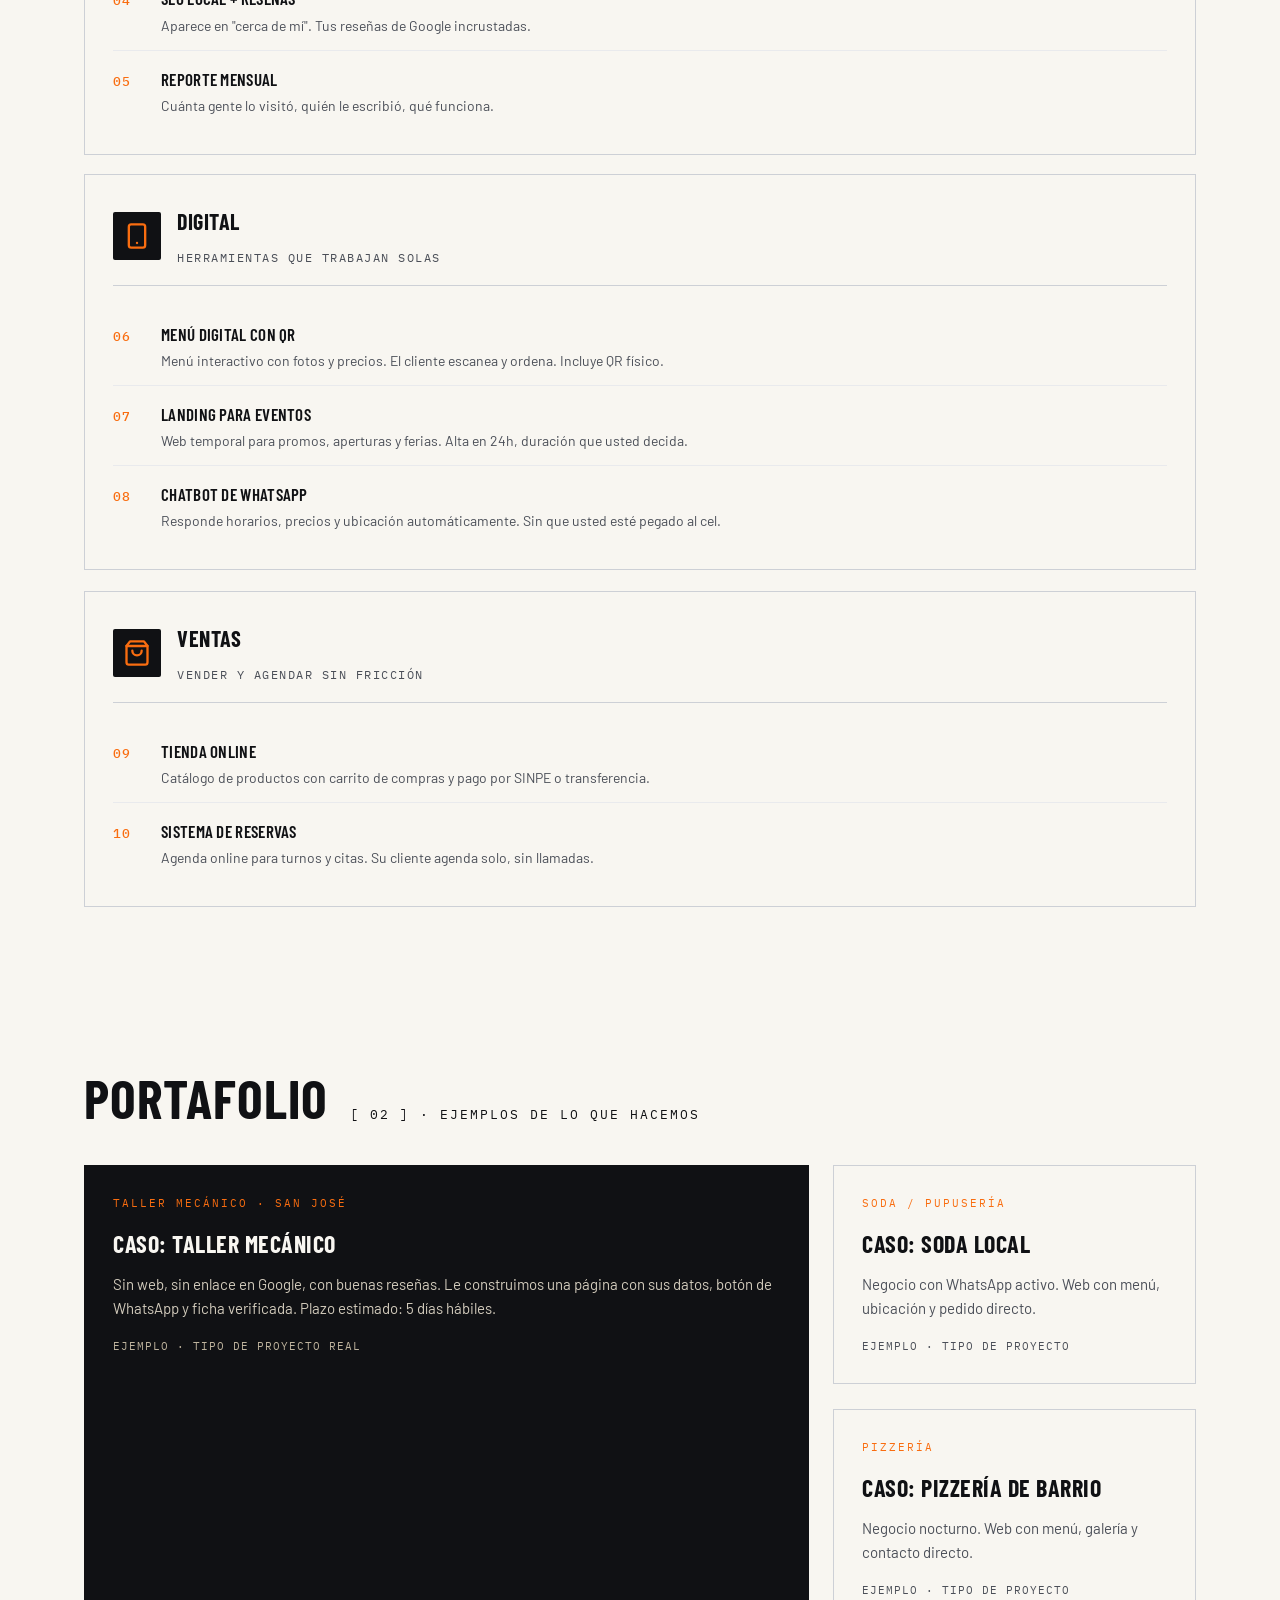
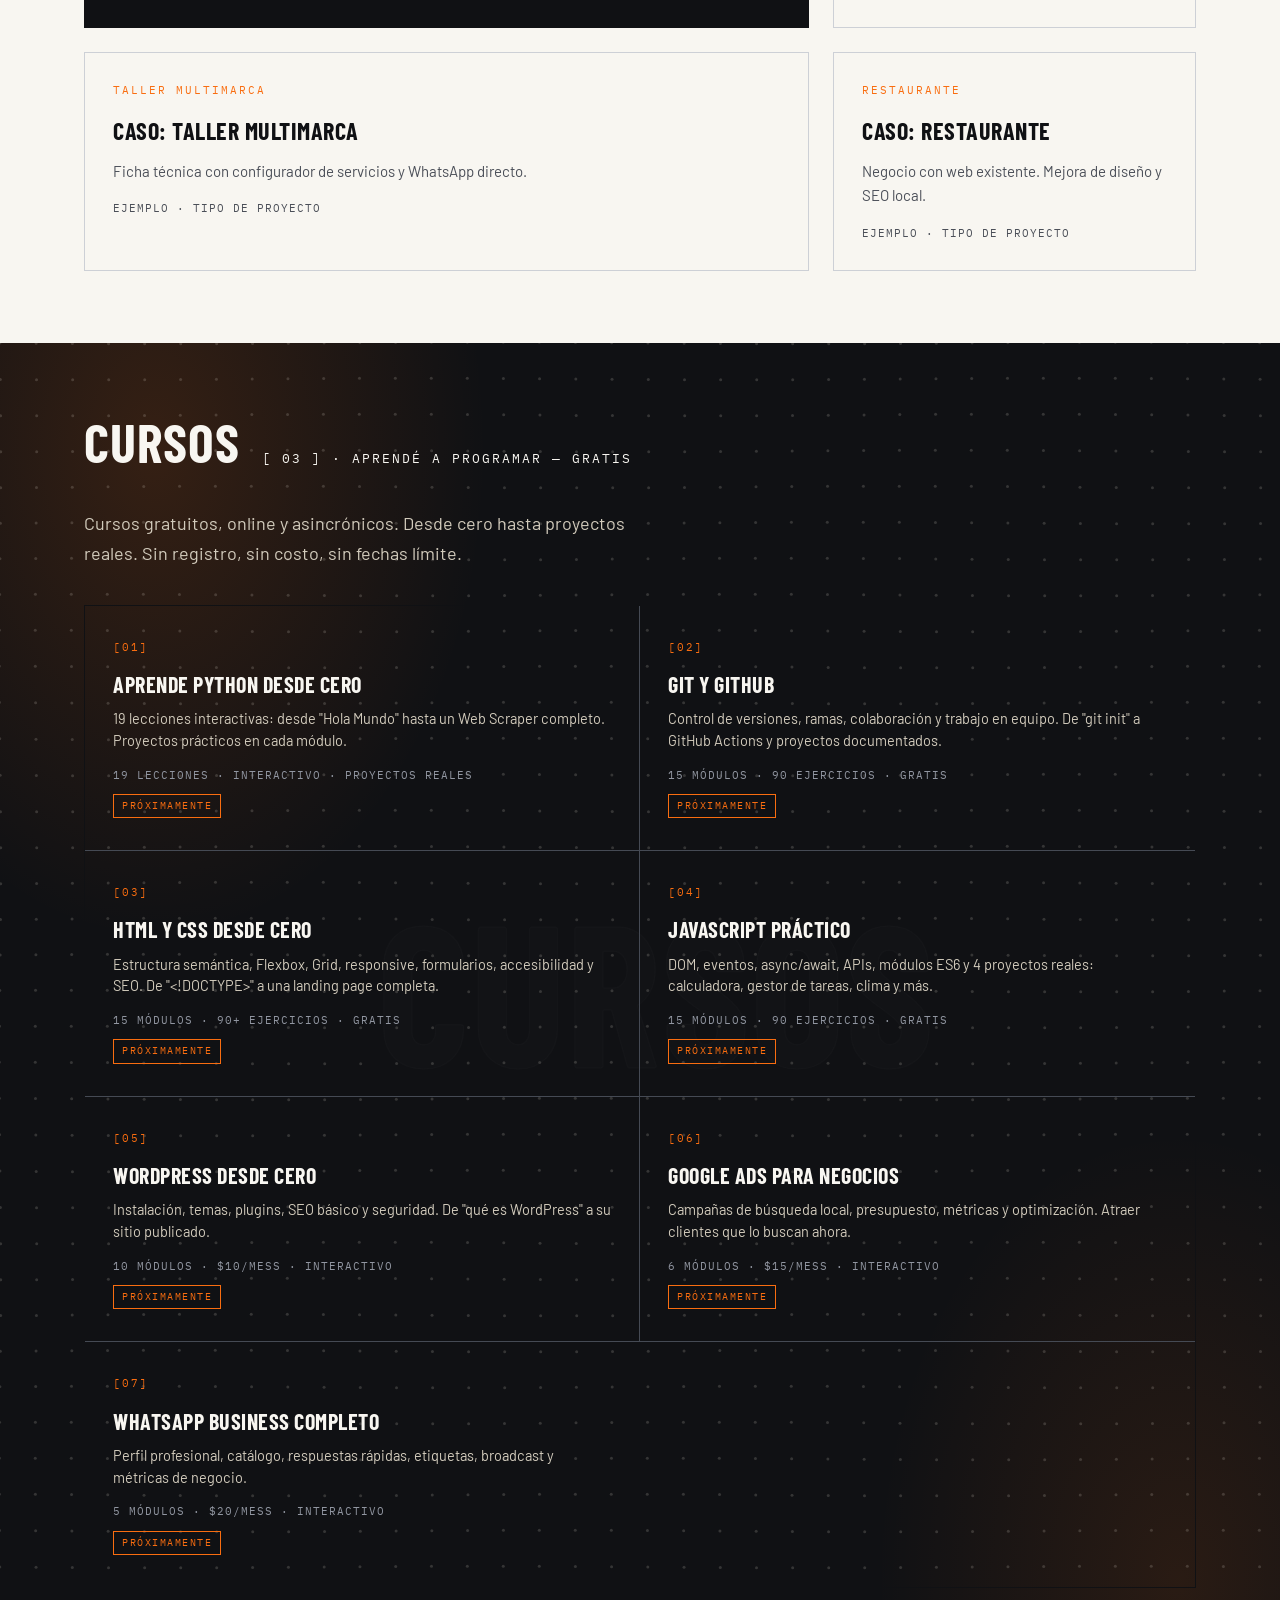
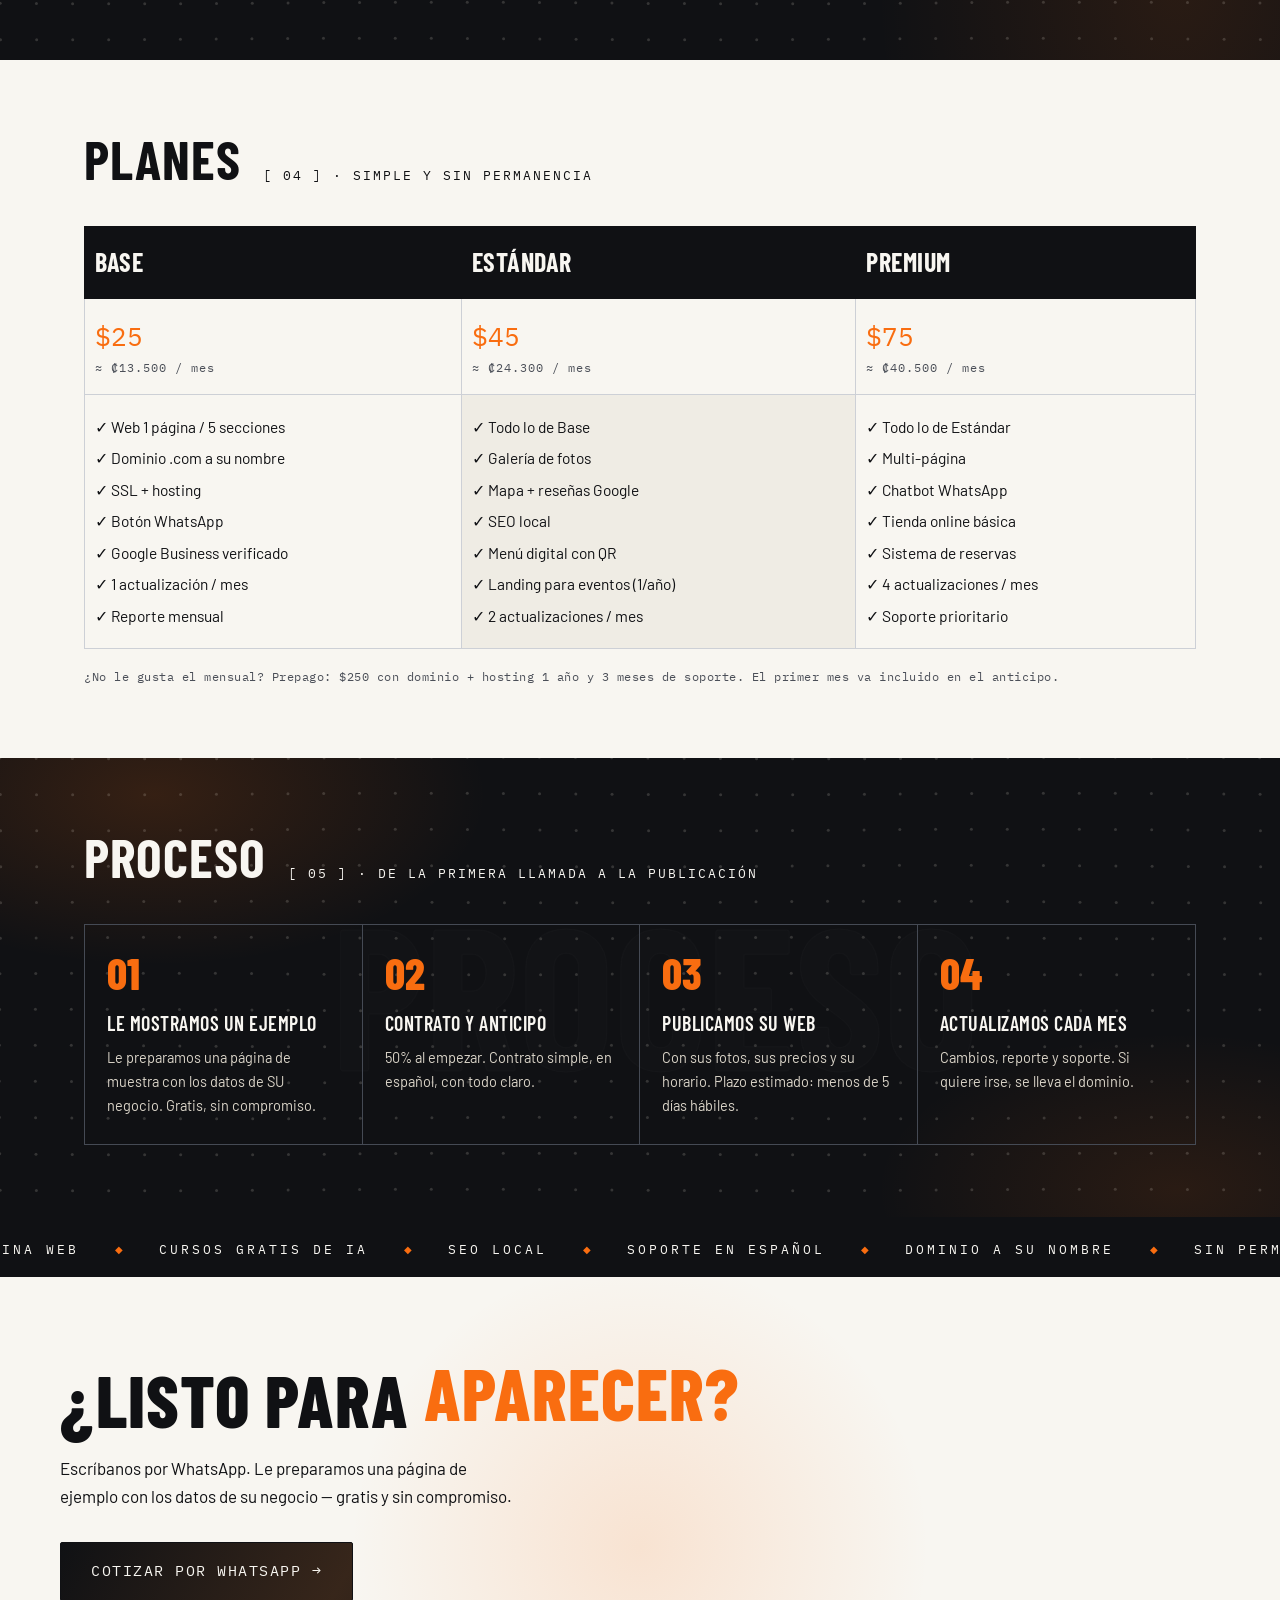
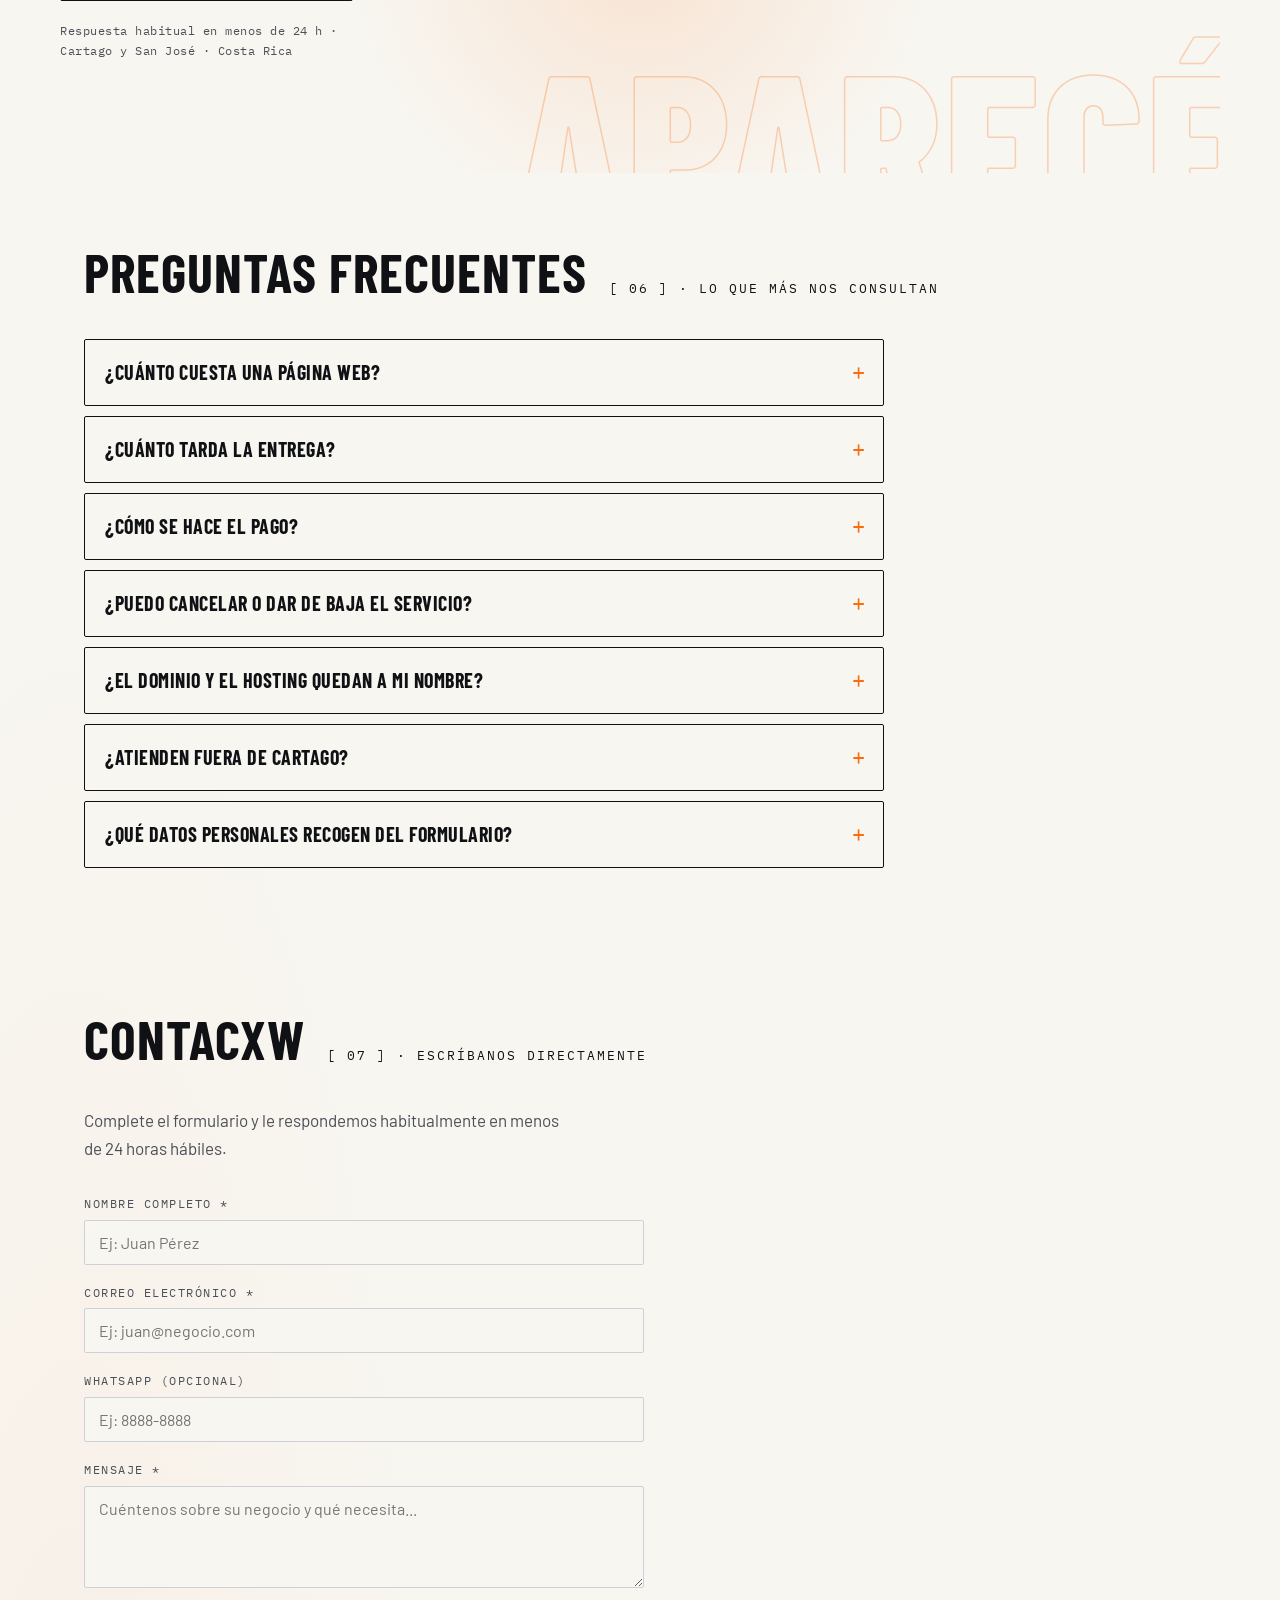
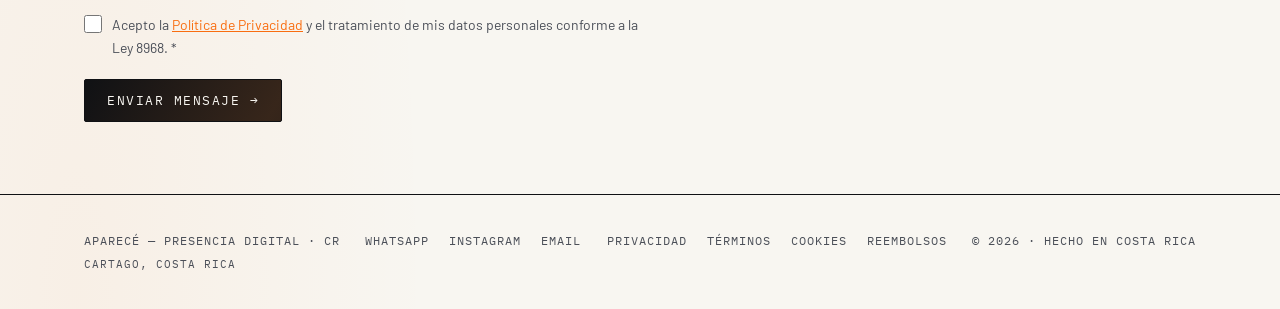
==== commit b61324ac: "chore: cache-busting v7 para css y fx" ====
--- a/index.html
+++ b/index.html
@@ -37,8 +37,8 @@
   <link href="https://fonts.googleapis.com/css2?family=Barlow+Condensed:wght@600;700;800&family=Barlow:wght@400;500;600&family=IBM+Plex+Mono:wght@400;500&display=swap" rel="stylesheet" media="print" onload="this.media='all'">
 
   <!-- Stylesheets -->
-  <link rel="stylesheet" href="css/styles.css">
-  <link rel="stylesheet" href="css/responsive.css">
+  <link rel="stylesheet" href="css/styles.css?v=7">
+  <link rel="stylesheet" href="css/responsive.css?v=7">
   <link rel="stylesheet" href="css/shape-waves.css?v=4">
   <script type="importmap">
   {
@@ -698,7 +698,7 @@
   <!-- JavaScript -->
   <script src="js/main.js" defer></script>
   <script type="module" src="js/shape-waves-bg.js?v=5" defer></script>
-  <script src="js/fx.js" defer></script>
+  <script src="js/fx.js?v=7" defer></script>
 
 </body>
 </html>
